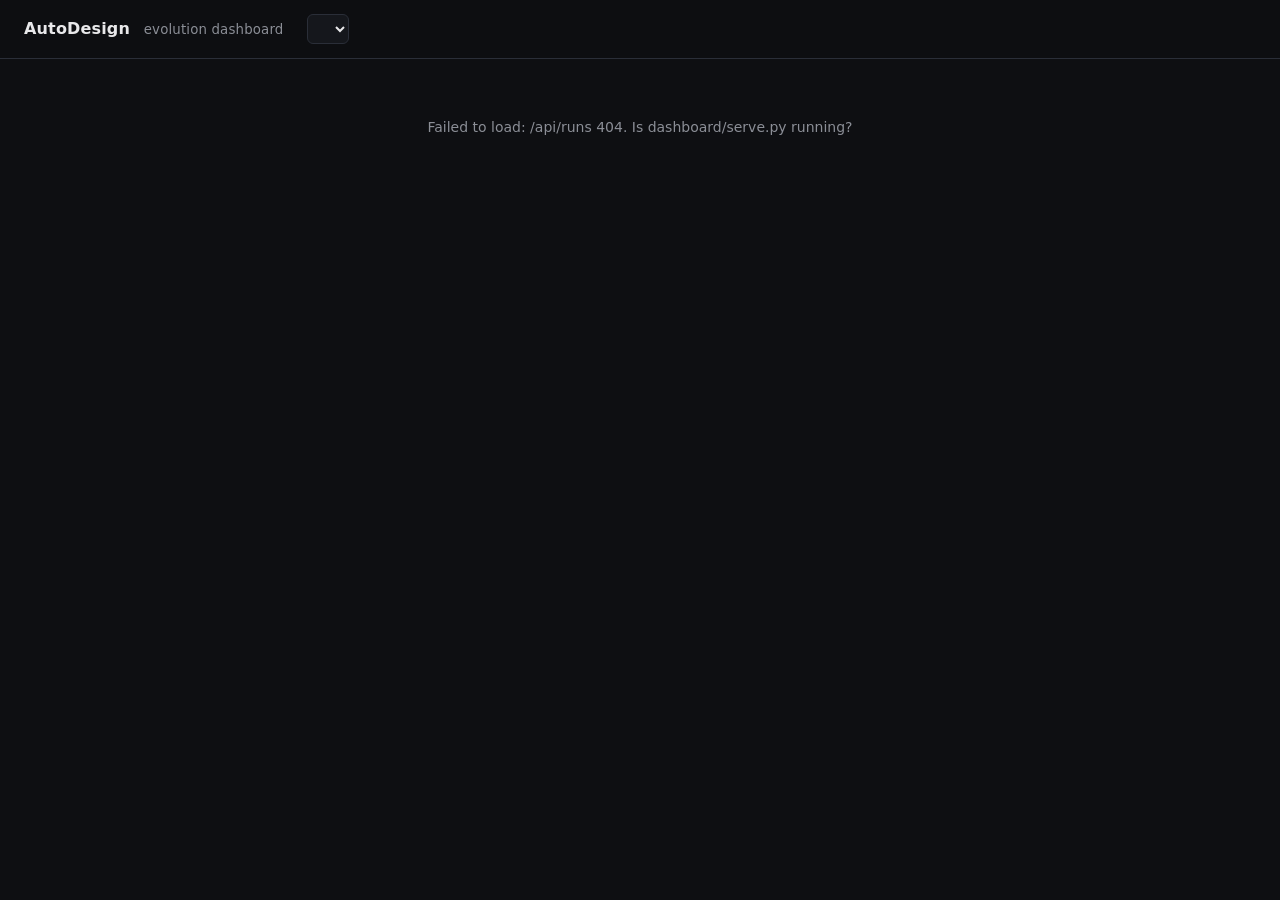
==== dashboard/dashboard.html @ ad43d7d6 "first verison working" ====
<!doctype html>
<html lang="en">
<head>
  <meta charset="utf-8" />
  <meta name="viewport" content="width=device-width,initial-scale=1" />
  <title>AutoDesign — evolution dashboard</title>
  <style>
    :root {
      color-scheme: dark;
      --bg: #0e0f12;
      --panel: #15171c;
      --panel-2: #1b1e25;
      --border: #2a2e38;
      --text: #e8e8ea;
      --muted: #8b8e96;
      --accent: #e8b75e;
      --good: #4ade80;
      --warn: #f59e0b;
      --bad:  #ef4444;
      --font-ui: ui-sans-serif, system-ui, -apple-system, "Inter", sans-serif;
      --font-mono: ui-monospace, "JetBrains Mono", Menlo, monospace;
    }
    * { box-sizing: border-box; }
    html, body {
      margin: 0; padding: 0;
      background: var(--bg); color: var(--text);
      font-family: var(--font-ui);
      font-size: 14px; line-height: 1.5;
    }
    a { color: var(--accent); text-decoration: none; }
    a:hover { text-decoration: underline; }

    /* layout */
    .topbar {
      position: sticky; top: 0; z-index: 10;
      background: rgba(14,15,18,0.92); backdrop-filter: blur(8px);
      border-bottom: 1px solid var(--border);
      padding: 14px 24px; display: flex; align-items: center; gap: 24px;
    }
    .topbar h1 { margin: 0; font-size: 16px; font-weight: 600; letter-spacing: 0.01em; }
    .topbar h1 small { color: var(--muted); font-weight: 400; margin-left: 8px; }
    .topbar select {
      background: var(--panel); color: var(--text);
      border: 1px solid var(--border); border-radius: 6px;
      padding: 6px 10px; font-family: var(--font-mono); font-size: 12px;
    }
    .topbar .spacer { flex: 1; }
    .topbar .meta { color: var(--muted); font-size: 12px; }

    main { padding: 20px 24px 64px; max-width: 1500px; margin-inline: auto; }

    section { margin-top: 22px; }
    .label {
      font-size: 11px; letter-spacing: 0.08em; text-transform: uppercase;
      color: var(--muted); font-weight: 600; margin-bottom: 10px;
    }

    /* brief */
    .brief {
      padding: 16px 20px; border: 1px solid var(--border);
      border-radius: 8px; background: var(--panel);
      font-style: italic; color: var(--text);
    }
    .brief::before { content: "▍ "; color: var(--accent); font-style: normal; }

    /* lineage chart */
    .lineage {
      background: var(--panel); border: 1px solid var(--border);
      border-radius: 8px; padding: 16px 20px;
    }
    .lineage svg { width: 100%; height: 180px; display: block; }
    .lineage-axis { stroke: var(--border); stroke-width: 1; }
    .lineage-line { stroke: var(--accent); stroke-width: 2.5; fill: none; }
    .lineage-area { fill: var(--accent); opacity: 0.12; }
    .lineage-dot { fill: var(--accent); stroke: var(--bg); stroke-width: 2; cursor: pointer; }
    .lineage-dot.winner { fill: var(--good); }
    .lineage-label { font-family: var(--font-mono); font-size: 11px; fill: var(--muted); }
    .lineage-value { font-family: var(--font-mono); font-size: 11px; fill: var(--text); font-weight: 600; }

    /* sub-score grid */
    .subscore-grid {
      display: grid; grid-template-columns: repeat(4, 1fr);
      gap: 12px; margin-top: 12px;
    }
    .subscore-card {
      padding: 12px 14px; background: var(--panel-2);
      border: 1px solid var(--border); border-radius: 6px;
    }
    .subscore-card .label { margin-bottom: 6px; }
    .subscore-card .vals {
      display: flex; align-items: baseline; gap: 8px;
      font-family: var(--font-mono);
    }
    .subscore-card .now { font-size: 18px; font-weight: 700; color: var(--text); }
    .subscore-card .delta { font-size: 12px; }
    .delta.pos { color: var(--good); }
    .delta.neg { color: var(--bad); }
    .delta.flat { color: var(--muted); }
    .subscore-card .spark { margin-top: 8px; height: 28px; }

    /* generation timeline */
    .gen-tabs {
      display: flex; gap: 6px; flex-wrap: wrap; margin-bottom: 14px;
    }
    .gen-tab {
      padding: 6px 14px; background: var(--panel); color: var(--muted);
      border: 1px solid var(--border); border-radius: 6px;
      font-family: var(--font-mono); font-size: 12px;
      cursor: pointer; user-select: none;
    }
    .gen-tab:hover { color: var(--text); border-color: var(--muted); }
    .gen-tab.active { color: var(--bg); background: var(--accent); border-color: var(--accent); font-weight: 600; }
    .gen-tab .score { color: inherit; opacity: 0.75; margin-left: 8px; }

    /* candidate grid */
    .cand-grid {
      display: grid; gap: 16px;
      grid-template-columns: repeat(auto-fill, minmax(320px, 1fr));
    }
    .cand {
      background: var(--panel); border: 1px solid var(--border);
      border-radius: 8px; overflow: hidden;
      transition: border-color 120ms ease, transform 120ms ease;
    }
    .cand:hover { border-color: var(--muted); }
    .cand.winner { border-color: var(--good); box-shadow: 0 0 0 1px rgba(74,222,128,0.25); }
    .cand .preview {
      position: relative; background: #000;
      aspect-ratio: 1280 / 800; overflow: hidden; cursor: pointer;
    }
    .cand .preview img {
      width: 100%; height: 100%; object-fit: cover; object-position: top;
      transition: opacity 200ms ease;
    }
    .cand .preview img.overlay {
      position: absolute; inset: 0; opacity: 0;
    }
    .cand.show-saliency .preview img.base { opacity: 0.25; }
    .cand.show-saliency .preview img.overlay { opacity: 1; }
    .cand .meta { padding: 12px 14px; }
    .cand .row {
      display: flex; justify-content: space-between; align-items: baseline;
      gap: 12px; margin-bottom: 8px;
    }
    .cand .name {
      font-family: var(--font-mono); font-size: 12px; color: var(--muted);
    }
    .cand .score-pill {
      font-family: var(--font-mono); font-weight: 700; font-size: 16px;
      padding: 2px 8px; border-radius: 4px; background: var(--panel-2);
    }
    .cand.winner .name::after { content: " · winner"; color: var(--good); }
    .cand .hypothesis {
      font-size: 12px; color: var(--muted); margin-bottom: 10px;
      line-height: 1.45; min-height: 2.7em;
    }
    .cand .bars { display: flex; flex-direction: column; gap: 4px; }
    .bar-row {
      display: grid; grid-template-columns: 96px 1fr 36px;
      align-items: center; gap: 8px;
      font-family: var(--font-mono); font-size: 11px; color: var(--muted);
    }
    .bar {
      height: 4px; background: var(--panel-2); border-radius: 2px; overflow: hidden;
    }
    .bar > div { height: 100%; background: var(--accent); border-radius: 2px; }
    .bar-val { text-align: right; color: var(--text); }

    .cand .controls {
      display: flex; gap: 6px; padding: 0 14px 12px;
      font-family: var(--font-mono); font-size: 11px;
    }
    .cand .controls button {
      flex: 1; padding: 6px 8px; background: var(--panel-2); color: var(--muted);
      border: 1px solid var(--border); border-radius: 4px; cursor: pointer;
      font-family: inherit; font-size: inherit;
    }
    .cand .controls button:hover { color: var(--text); }
    .cand .controls button.active { color: var(--accent); border-color: var(--accent); }

    /* lightbox */
    .lightbox {
      position: fixed; inset: 0; z-index: 50;
      background: rgba(0,0,0,0.85); display: none; padding: 24px;
    }
    .lightbox.open { display: grid; grid-template-rows: auto 1fr; gap: 12px; }
    .lightbox header {
      display: flex; justify-content: space-between; align-items: center;
      color: var(--text);
    }
    .lightbox header button {
      background: var(--panel); color: var(--text); border: 1px solid var(--border);
      padding: 6px 14px; border-radius: 6px; cursor: pointer;
    }
    .lightbox .stage { display: grid; grid-template-columns: 1fr 1fr; gap: 12px; min-height: 0; }
    .lightbox iframe, .lightbox img {
      width: 100%; height: 100%; border: 1px solid var(--border); border-radius: 6px;
      background: white;
    }
    .lightbox iframe { background: white; }

    /* critique panel */
    .critique {
      padding: 14px 18px; background: var(--panel); border: 1px solid var(--border);
      border-radius: 8px;
    }
    .critique p { margin: 0 0 8px; color: var(--text); }
    .critique ul { margin: 6px 0 0 16px; padding: 0; color: var(--muted); }

    .empty { color: var(--muted); padding: 24px; text-align: center; }
  </style>
</head>
<body>

<div class="topbar">
  <h1>AutoDesign <small>evolution dashboard</small></h1>
  <select id="run-picker" title="run id"></select>
  <div class="spacer"></div>
  <div class="meta" id="meta"></div>
</div>

<main id="main">
  <p class="empty">Loading…</p>
</main>

<div class="lightbox" id="lightbox">
  <header>
    <strong id="lightbox-title"></strong>
    <button id="lightbox-close">close (esc)</button>
  </header>
  <div class="stage">
    <iframe id="lightbox-iframe" sandbox="allow-same-origin"></iframe>
    <img id="lightbox-overlay" alt="saliency overlay" />
  </div>
</div>

<script>
const SUB_KEYS = ["hero_pull", "focal_dominance", "composition_spread", "scan_rhythm"];
const SUB_LABEL = {
  hero_pull: "hero pull",
  focal_dominance: "focal dom.",
  composition_spread: "spread",
  scan_rhythm: "scan rhythm",
};

let CURRENT_RUN = null;
let CURRENT_MANIFEST = null;
let ACTIVE_GEN = 0;

async function jget(url) {
  const r = await fetch(url);
  if (!r.ok) throw new Error(`${url} ${r.status}`);
  return r.json();
}

function el(tag, attrs, ...kids) {
  const e = document.createElement(tag);
  if (attrs) {
    for (const [k, v] of Object.entries(attrs)) {
      if (k === "class") e.className = v;
      else if (k === "on") for (const [ev, fn] of Object.entries(v)) e.addEventListener(ev, fn);
      else if (k === "html") e.innerHTML = v;
      else if (v !== null && v !== undefined) e.setAttribute(k, v);
    }
  }
  for (const k of kids) {
    if (k == null) continue;
    e.append(typeof k === "string" ? document.createTextNode(k) : k);
  }
  return e;
}

function fmt(x, d = 2) {
  if (x == null) return "—";
  if (typeof x !== "number") return String(x);
  return x.toFixed(d);
}

function winnerOfGen(gen) {
  return gen.candidates.find(c => c.id === gen.winner) || gen.candidates[0];
}

function lineageSeries(manifest) {
  // Per-generation winner subscores (for the headline chart and sparklines).
  const rows = manifest.generations.map(g => {
    const w = winnerOfGen(g);
    const sub = (w && w.subscores && w.subscores.saliency) || {};
    return {
      gen: g.id,
      combined: w ? w.combined : null,
      hero_pull: sub.hero_pull ?? null,
      focal_dominance: sub.focal_dominance ?? null,
      composition_spread: sub.composition_spread ?? null,
      scan_rhythm: sub.scan_rhythm ?? null,
    };
  });
  return rows;
}

function renderLineageChart(rows) {
  // Combined-score chart across generations. SVG, no deps.
  const w = 1000, h = 180, pad = { l: 40, r: 20, t: 16, b: 28 };
  const xs = rows.map((_, i) => pad.l + (i * (w - pad.l - pad.r)) / Math.max(rows.length - 1, 1));
  const maxY = 10;
  const ys = rows.map(r => pad.t + (h - pad.t - pad.b) * (1 - (r.combined ?? 0) / maxY));
  const pts = xs.map((x, i) => `${x},${ys[i]}`).join(" ");
  const area = `${pad.l},${h - pad.b} ${pts} ${xs[xs.length - 1]},${h - pad.b}`;

  const svgNS = "http://www.w3.org/2000/svg";
  const svg = document.createElementNS(svgNS, "svg");
  svg.setAttribute("viewBox", `0 0 ${w} ${h}`);
  svg.setAttribute("preserveAspectRatio", "none");

  // y grid
  for (let v = 0; v <= 10; v += 2) {
    const y = pad.t + (h - pad.t - pad.b) * (1 - v / maxY);
    const line = document.createElementNS(svgNS, "line");
    line.setAttribute("x1", pad.l); line.setAttribute("x2", w - pad.r);
    line.setAttribute("y1", y); line.setAttribute("y2", y);
    line.setAttribute("class", "lineage-axis");
    line.setAttribute("stroke-dasharray", v === 0 ? "" : "2 4");
    svg.appendChild(line);
    const t = document.createElementNS(svgNS, "text");
    t.setAttribute("x", pad.l - 6); t.setAttribute("y", y + 4);
    t.setAttribute("text-anchor", "end"); t.setAttribute("class", "lineage-label");
    t.textContent = String(v);
    svg.appendChild(t);
  }

  // area + line
  const ar = document.createElementNS(svgNS, "polygon");
  ar.setAttribute("points", area); ar.setAttribute("class", "lineage-area");
  svg.appendChild(ar);
  const ln = document.createElementNS(svgNS, "polyline");
  ln.setAttribute("points", pts); ln.setAttribute("class", "lineage-line");
  svg.appendChild(ln);

  // dots + labels
  rows.forEach((r, i) => {
    const dot = document.createElementNS(svgNS, "circle");
    dot.setAttribute("cx", xs[i]); dot.setAttribute("cy", ys[i]);
    dot.setAttribute("r", 6);
    dot.setAttribute("class", `lineage-dot ${i === bestGenIdx(rows) ? "winner" : ""}`);
    dot.addEventListener("click", () => activateGen(i));
    svg.appendChild(dot);

    const t = document.createElementNS(svgNS, "text");
    t.setAttribute("x", xs[i]); t.setAttribute("y", h - 10);
    t.setAttribute("text-anchor", "middle"); t.setAttribute("class", "lineage-label");
    t.textContent = r.gen;
    svg.appendChild(t);

    const v = document.createElementNS(svgNS, "text");
    v.setAttribute("x", xs[i]); v.setAttribute("y", ys[i] - 12);
    v.setAttribute("text-anchor", "middle"); v.setAttribute("class", "lineage-value");
    v.textContent = r.combined != null ? r.combined.toFixed(2) : "—";
    svg.appendChild(v);
  });
  return svg;
}

function bestGenIdx(rows) {
  let bi = 0, bv = -Infinity;
  rows.forEach((r, i) => { if ((r.combined ?? -Infinity) > bv) { bv = r.combined ?? -Infinity; bi = i; } });
  return bi;
}

function spark(values, w = 100, h = 28) {
  const svgNS = "http://www.w3.org/2000/svg";
  const svg = document.createElementNS(svgNS, "svg");
  svg.setAttribute("viewBox", `0 0 ${w} ${h}`);
  svg.setAttribute("preserveAspectRatio", "none");
  svg.style.width = "100%"; svg.style.height = `${h}px`;
  const clean = values.map(v => (v == null ? null : Math.max(0, Math.min(1, v))));
  const xs = clean.map((_, i) => (i * w) / Math.max(clean.length - 1, 1));
  const ys = clean.map(v => h - 4 - (v == null ? 0 : v * (h - 8)));
  const pts = xs.map((x, i) => `${x},${ys[i]}`).join(" ");
  const ar = document.createElementNS(svgNS, "polygon");
  ar.setAttribute("points", `0,${h} ${pts} ${w},${h}`);
  ar.setAttribute("fill", "var(--accent)"); ar.setAttribute("opacity", "0.18");
  svg.appendChild(ar);
  const ln = document.createElementNS(svgNS, "polyline");
  ln.setAttribute("points", pts); ln.setAttribute("fill", "none");
  ln.setAttribute("stroke", "var(--accent)"); ln.setAttribute("stroke-width", "1.5");
  svg.appendChild(ln);
  clean.forEach((v, i) => {
    const c = document.createElementNS(svgNS, "circle");
    c.setAttribute("cx", xs[i]); c.setAttribute("cy", ys[i]);
    c.setAttribute("r", 2); c.setAttribute("fill", "var(--accent)");
    svg.appendChild(c);
  });
  return svg;
}

function renderSubscoreGrid(rows) {
  const grid = el("div", { class: "subscore-grid" });
  for (const key of SUB_KEYS) {
    const series = rows.map(r => r[key]);
    const cur = series[series.length - 1];
    const prev = series.length > 1 ? series[series.length - 2] : null;
    const delta = (cur != null && prev != null) ? (cur - prev) : null;
    const dcls = delta == null ? "flat" : (Math.abs(delta) < 0.005 ? "flat" : (delta > 0 ? "pos" : "neg"));
    const dtext = delta == null ? "" :
      (Math.abs(delta) < 0.005 ? "±0.00" :
        (delta > 0 ? `+${delta.toFixed(3)}` : delta.toFixed(3)));
    const card = el("div", { class: "subscore-card" },
      el("div", { class: "label" }, SUB_LABEL[key]),
      el("div", { class: "vals" },
        el("span", { class: "now" }, cur != null ? cur.toFixed(2) : "—"),
        el("span", { class: `delta ${dcls}` }, dtext),
      ),
    );
    const sparkBox = el("div", { class: "spark" });
    sparkBox.appendChild(spark(series));
    card.appendChild(sparkBox);
    grid.appendChild(card);
  }
  return grid;
}

function renderGenTabs(manifest) {
  const tabs = el("div", { class: "gen-tabs" });
  manifest.generations.forEach((g, i) => {
    const w = winnerOfGen(g);
    const score = w && w.combined != null ? w.combined.toFixed(2) : "—";
    const tab = el("div",
      {
        class: `gen-tab ${i === ACTIVE_GEN ? "active" : ""}`,
        on: { click: () => activateGen(i) },
      },
      g.id, el("span", { class: "score" }, score),
    );
    tabs.appendChild(tab);
  });
  return tabs;
}

function renderCandidate(cand, winnerName) {
  const isWinner = cand.id === winnerName;
  const sub = (cand.subscores && cand.subscores.saliency) || {};

  // bars (per-criterion, 0-10)
  const bars = el("div", { class: "bars" });
  for (const [k, v] of Object.entries(cand.per_criterion || {})) {
    const pct = v == null ? 0 : Math.max(0, Math.min(1, v / 10)) * 100;
    bars.appendChild(el("div", { class: "bar-row" },
      el("span", null, k),
      el("div", { class: "bar" }, el("div", { style: `width:${pct.toFixed(1)}%` })),
      el("span", { class: "bar-val" }, v == null ? "—" : v.toFixed(2)),
    ));
  }
  // subscores too (0-1)
  for (const k of SUB_KEYS) {
    const v = sub[k];
    if (v == null) continue;
    const pct = Math.max(0, Math.min(1, v)) * 100;
    bars.appendChild(el("div", { class: "bar-row" },
      el("span", null, SUB_LABEL[k]),
      el("div", { class: "bar" }, el("div", { style: `width:${pct.toFixed(1)}%` })),
      el("span", { class: "bar-val" }, v.toFixed(2)),
    ));
  }

  const card = el("div", { class: `cand ${isWinner ? "winner" : ""}` });

  // preview with both images stacked
  const preview = el("div", { class: "preview", on: { click: () => openLightbox(cand) } });
  if (cand.frames && cand.frames.length) {
    preview.appendChild(el("img", { class: "base", src: cand.frames[0], alt: cand.id }));
  } else {
    preview.appendChild(el("div", { class: "empty", style: "padding:60px 0;color:var(--muted)" }, "no frame"));
  }
  if (cand.saliency) {
    preview.appendChild(el("img", { class: "overlay", src: cand.saliency, alt: "saliency" }));
  }
  card.appendChild(preview);

  // meta block
  const combined = cand.combined != null ? cand.combined.toFixed(2) : "—";
  const meta = el("div", { class: "meta" },
    el("div", { class: "row" },
      el("span", { class: "name" }, cand.id),
      el("span", { class: "score-pill" }, combined),
    ),
    el("div", { class: "hypothesis" }, cand.hypothesis ? "hypothesis: " + cand.hypothesis : ""),
    bars,
  );
  card.appendChild(meta);

  // controls: toggle saliency, open in lightbox
  const toggleSaliency = el("button", { type: "button" }, "saliency overlay");
  if (!cand.saliency) toggleSaliency.disabled = true;
  toggleSaliency.addEventListener("click", e => {
    e.stopPropagation();
    card.classList.toggle("show-saliency");
    toggleSaliency.classList.toggle("active");
  });
  const openBtn = el("button", { type: "button", on: { click: e => { e.stopPropagation(); openLightbox(cand); } } }, "open ↗");
  card.appendChild(el("div", { class: "controls" }, toggleSaliency, openBtn));

  return card;
}

function activateGen(i) {
  ACTIVE_GEN = i;
  renderActiveGen();
}

function renderCritiqueFor(gen) {
  // We surface the lineage's `answered_critique` and `changed` field for this gen.
  const lin = (CURRENT_MANIFEST.lineage || []).find(r => `gen-${String(r.generation).padStart(3, "0")}` === gen.id);
  if (!lin) return null;
  const parts = [];
  if (lin.answered_critique) parts.push(el("p", null, "critique: " + lin.answered_critique));
  if (lin.changed) parts.push(el("p", null, "changed: " + lin.changed));
  if (parts.length === 0) return null;
  return el("section", null,
    el("div", { class: "label" }, "what this generation answered"),
    el("div", { class: "critique" }, ...parts),
  );
}

function renderActiveGen() {
  const gen = CURRENT_MANIFEST.generations[ACTIVE_GEN];
  const wrap = document.getElementById("active-gen");
  wrap.innerHTML = "";
  wrap.appendChild(el("div", { class: "label" }, `${gen.id} · ${gen.candidates.length} candidate${gen.candidates.length === 1 ? "" : "s"}${gen.winner ? " · winner " + gen.winner : ""}`));
  const grid = el("div", { class: "cand-grid" });
  for (const c of gen.candidates) grid.appendChild(renderCandidate(c, gen.winner));
  wrap.appendChild(grid);
  const critique = renderCritiqueFor(gen);
  if (critique) wrap.appendChild(critique);

  // re-render tabs to update active state
  const tabHost = document.getElementById("gen-tabs-host");
  tabHost.innerHTML = "";
  tabHost.appendChild(renderGenTabs(CURRENT_MANIFEST));
}

function renderRun(manifest) {
  CURRENT_MANIFEST = manifest;
  ACTIVE_GEN = bestGenIdx(lineageSeries(manifest));

  const main = document.getElementById("main");
  main.innerHTML = "";

  if (manifest.brief) {
    main.appendChild(el("section", null,
      el("div", { class: "label" }, "brief"),
      el("div", { class: "brief" }, manifest.brief),
    ));
  }

  const rows = lineageSeries(manifest);
  const lineageSec = el("section", null,
    el("div", { class: "label" }, "evolution · combined saliency score (0-10)"),
    el("div", { class: "lineage" }),
  );
  lineageSec.querySelector(".lineage").appendChild(renderLineageChart(rows));
  main.appendChild(lineageSec);

  main.appendChild(el("section", null,
    el("div", { class: "label" }, "sub-score evolution"),
    renderSubscoreGrid(rows),
  ));

  main.appendChild(el("section", { id: "gen-tabs-host" }));
  main.appendChild(el("section", { id: "active-gen" }));

  if (manifest.final) {
    main.appendChild(el("section", null,
      el("div", { class: "label" }, "final"),
      el("div", { class: "brief" },
        el("a", { href: manifest.final, target: "_blank" }, "open final.html ↗"),
      ),
    ));
  }

  // meta
  const best = rows[bestGenIdx(rows)];
  document.getElementById("meta").textContent =
    `${manifest.generations.length} gens · best ${best.gen} ${(best.combined ?? 0).toFixed(2)}`;

  renderActiveGen();
}

function openLightbox(cand) {
  const box = document.getElementById("lightbox");
  document.getElementById("lightbox-title").textContent = `${cand.id} · combined ${fmt(cand.combined)}`;
  const iframe = document.getElementById("lightbox-iframe");
  const overlay = document.getElementById("lightbox-overlay");
  iframe.src = cand.html || "about:blank";
  overlay.src = cand.saliency || cand.frames?.[0] || "";
  box.classList.add("open");
}
function closeLightbox() {
  document.getElementById("lightbox").classList.remove("open");
  document.getElementById("lightbox-iframe").src = "about:blank";
}
document.getElementById("lightbox-close").addEventListener("click", closeLightbox);
document.addEventListener("keydown", e => { if (e.key === "Escape") closeLightbox(); });

async function boot() {
  const { runs = [] } = await jget("/api/runs");
  const picker = document.getElementById("run-picker");
  if (runs.length === 0) {
    document.getElementById("main").innerHTML =
      `<p class="empty">No runs yet. Trigger <code>/autodesign &lt;brief&gt;</code> from chat.</p>`;
    return;
  }
  picker.innerHTML = "";
  for (const r of runs) picker.appendChild(el("option", { value: r }, r));
  picker.value = runs[0];
  picker.addEventListener("change", () => loadRun(picker.value));
  await loadRun(picker.value);
}

async function loadRun(rid) {
  CURRENT_RUN = rid;
  const manifest = await jget(`/api/run/${rid}`);
  renderRun(manifest);
}

boot().catch(err => {
  document.getElementById("main").innerHTML =
    `<p class="empty">Failed to load: ${err.message}. Is dashboard/serve.py running?</p>`;
});
</script>
</body>
</html>
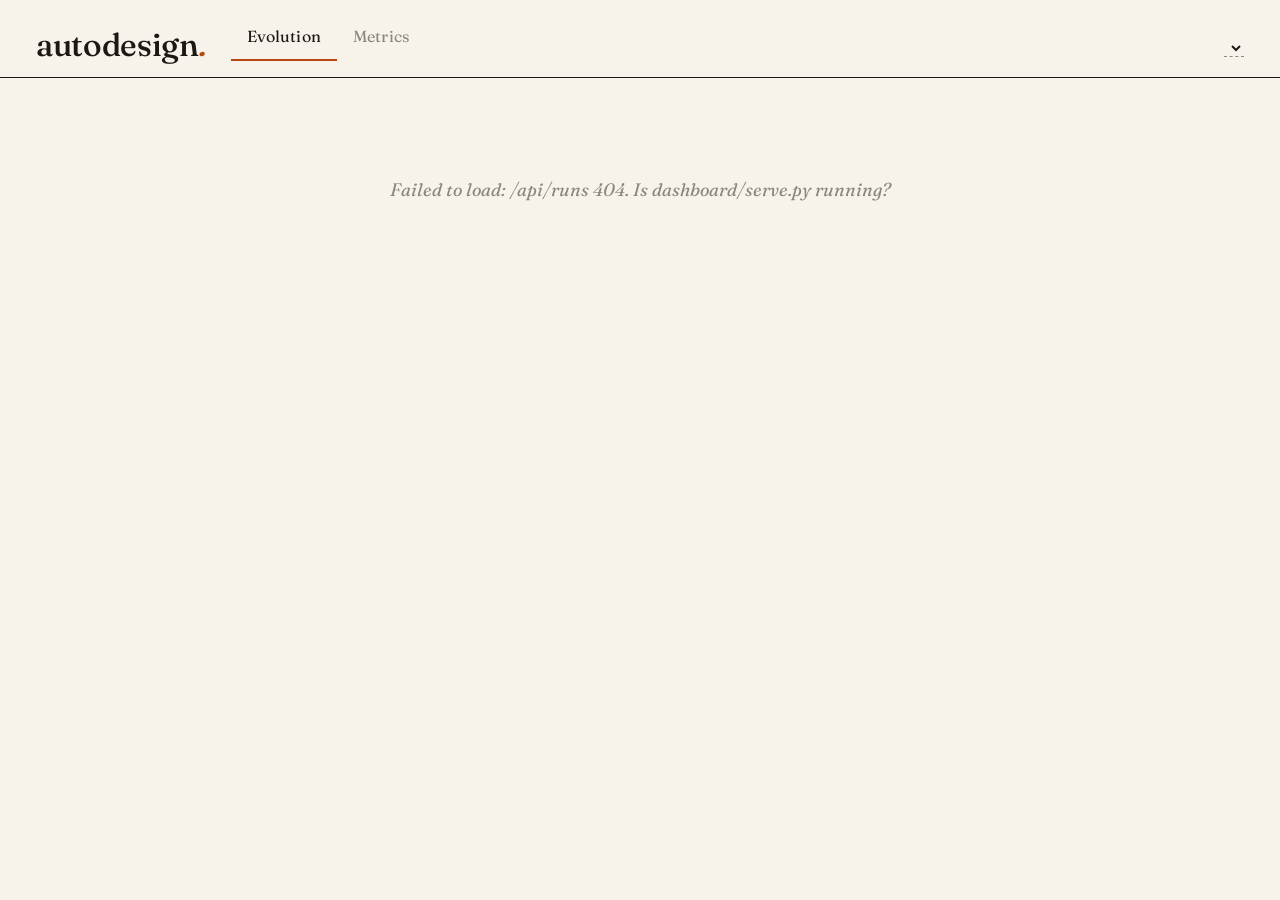
==== commit f1442e4a: "improvementssss" ====
--- a/dashboard/dashboard.html
+++ b/dashboard/dashboard.html
@@ -3,256 +3,540 @@
 <head>
   <meta charset="utf-8" />
   <meta name="viewport" content="width=device-width,initial-scale=1" />
-  <title>AutoDesign — evolution dashboard</title>
+  <title>AutoDesign</title>
+  <link rel="preconnect" href="https://fonts.googleapis.com" />
+  <link rel="preconnect" href="https://fonts.gstatic.com" crossorigin />
+  <link href="https://fonts.googleapis.com/css2?family=Fraunces:opsz,wght@9..144,400;9..144,500;9..144,600&family=Inter:wght@400;500;600&family=JetBrains+Mono:wght@400;500&display=swap" rel="stylesheet" />
   <style>
     :root {
-      color-scheme: dark;
-      --bg: #0e0f12;
-      --panel: #15171c;
-      --panel-2: #1b1e25;
-      --border: #2a2e38;
-      --text: #e8e8ea;
-      --muted: #8b8e96;
-      --accent: #e8b75e;
-      --good: #4ade80;
-      --warn: #f59e0b;
-      --bad:  #ef4444;
-      --font-ui: ui-sans-serif, system-ui, -apple-system, "Inter", sans-serif;
-      --font-mono: ui-monospace, "JetBrains Mono", Menlo, monospace;
+      color-scheme: light;
+      --paper:   #f7f2ea;
+      --paper-2: #efe7d8;
+      --rule:    #1c1814;
+      --ink:     #1c1814;
+      --ink-2:   #5b554d;
+      --ink-3:   #8c867c;
+      --accent:  #b8480f;   /* terracotta */
+      --accent-soft: #e9c8a8;
+      --good:    #2f7a3a;
+      --bad:     #b53b3b;
+      --serif:   "Fraunces", ui-serif, Georgia, serif;
+      --sans:    "Inter", ui-sans-serif, system-ui, sans-serif;
+      --mono:    "JetBrains Mono", ui-monospace, Menlo, monospace;
     }
     * { box-sizing: border-box; }
     html, body {
       margin: 0; padding: 0;
-      background: var(--bg); color: var(--text);
-      font-family: var(--font-ui);
-      font-size: 14px; line-height: 1.5;
-    }
-    a { color: var(--accent); text-decoration: none; }
-    a:hover { text-decoration: underline; }
-
-    /* layout */
-    .topbar {
-      position: sticky; top: 0; z-index: 10;
-      background: rgba(14,15,18,0.92); backdrop-filter: blur(8px);
-      border-bottom: 1px solid var(--border);
-      padding: 14px 24px; display: flex; align-items: center; gap: 24px;
-    }
-    .topbar h1 { margin: 0; font-size: 16px; font-weight: 600; letter-spacing: 0.01em; }
-    .topbar h1 small { color: var(--muted); font-weight: 400; margin-left: 8px; }
-    .topbar select {
-      background: var(--panel); color: var(--text);
-      border: 1px solid var(--border); border-radius: 6px;
-      padding: 6px 10px; font-family: var(--font-mono); font-size: 12px;
-    }
-    .topbar .spacer { flex: 1; }
-    .topbar .meta { color: var(--muted); font-size: 12px; }
-
-    main { padding: 20px 24px 64px; max-width: 1500px; margin-inline: auto; }
-
-    section { margin-top: 22px; }
-    .label {
-      font-size: 11px; letter-spacing: 0.08em; text-transform: uppercase;
-      color: var(--muted); font-weight: 600; margin-bottom: 10px;
-    }
-
-    /* brief */
-    .brief {
-      padding: 16px 20px; border: 1px solid var(--border);
-      border-radius: 8px; background: var(--panel);
-      font-style: italic; color: var(--text);
-    }
-    .brief::before { content: "▍ "; color: var(--accent); font-style: normal; }
-
-    /* lineage chart */
-    .lineage {
-      background: var(--panel); border: 1px solid var(--border);
-      border-radius: 8px; padding: 16px 20px;
-    }
-    .lineage svg { width: 100%; height: 180px; display: block; }
-    .lineage-axis { stroke: var(--border); stroke-width: 1; }
-    .lineage-line { stroke: var(--accent); stroke-width: 2.5; fill: none; }
-    .lineage-area { fill: var(--accent); opacity: 0.12; }
-    .lineage-dot { fill: var(--accent); stroke: var(--bg); stroke-width: 2; cursor: pointer; }
-    .lineage-dot.winner { fill: var(--good); }
-    .lineage-label { font-family: var(--font-mono); font-size: 11px; fill: var(--muted); }
-    .lineage-value { font-family: var(--font-mono); font-size: 11px; fill: var(--text); font-weight: 600; }
-
-    /* sub-score grid */
-    .subscore-grid {
-      display: grid; grid-template-columns: repeat(4, 1fr);
-      gap: 12px; margin-top: 12px;
-    }
-    .subscore-card {
-      padding: 12px 14px; background: var(--panel-2);
-      border: 1px solid var(--border); border-radius: 6px;
-    }
-    .subscore-card .label { margin-bottom: 6px; }
-    .subscore-card .vals {
-      display: flex; align-items: baseline; gap: 8px;
-      font-family: var(--font-mono);
-    }
-    .subscore-card .now { font-size: 18px; font-weight: 700; color: var(--text); }
-    .subscore-card .delta { font-size: 12px; }
+      background: var(--paper); color: var(--ink);
+      font-family: var(--sans); font-size: 15px; line-height: 1.55;
+    }
+    a { color: var(--accent); text-decoration: none; border-bottom: 1px solid currentColor; }
+    a:hover { color: var(--ink); }
+    button { font: inherit; }
+
+    /* ---- top bar (editorial masthead) ----------------------------------- */
+    header.masthead {
+      border-bottom: 1px solid var(--rule);
+      padding: 18px 36px 16px;
+      display: grid; grid-template-columns: auto 1fr auto; align-items: end; gap: 24px;
+      background: var(--paper);
+    }
+    .wordmark {
+      font-family: var(--serif); font-weight: 500;
+      font-size: 32px; letter-spacing: -0.01em; line-height: 1;
+    }
+    .wordmark em { font-style: italic; color: var(--accent); font-weight: 500; }
+    .nav { display: flex; gap: 0; align-self: end; }
+    .nav button {
+      background: transparent; border: 0; padding: 6px 16px 10px;
+      font-family: var(--serif); font-size: 16px; color: var(--ink-3);
+      cursor: pointer; border-bottom: 2px solid transparent;
+      letter-spacing: 0.01em;
+    }
+    .nav button:hover { color: var(--ink); }
+    .nav button.active {
+      color: var(--ink); border-bottom-color: var(--accent);
+    }
+    .meta { font-family: var(--mono); font-size: 11px; color: var(--ink-3); text-align: right; }
+    .meta select {
+      background: transparent; color: var(--ink); border: 0;
+      font: inherit; padding: 0; cursor: pointer;
+      border-bottom: 1px dashed var(--ink-3);
+    }
+    .meta .stat { display: block; margin-top: 4px; }
+
+    main { padding: 0; }
+
+    /* ---- generic layout ------------------------------------------------- */
+    .spread { padding: 36px 48px; max-width: 1400px; margin-inline: auto; }
+    .spread.narrow { max-width: 900px; }
+
+    .eyebrow {
+      font-family: var(--mono); font-size: 11px; text-transform: uppercase;
+      letter-spacing: 0.12em; color: var(--ink-3); margin-bottom: 12px;
+    }
+    .display {
+      font-family: var(--serif); font-weight: 500;
+      font-size: clamp(40px, 4.5vw, 64px); line-height: 1.02;
+      letter-spacing: -0.015em; margin: 0;
+    }
+    .body-lead {
+      font-family: var(--serif); font-style: italic; font-weight: 400;
+      font-size: 20px; line-height: 1.4; color: var(--ink-2); margin: 12px 0 0;
+      max-width: 56ch;
+    }
+    .empty {
+      padding: 80px 24px; color: var(--ink-3); text-align: center;
+      font-family: var(--serif); font-size: 18px; font-style: italic;
+    }
+
+    /* ============================================================ */
+    /* PAGE 1 — EVOLUTION                                            */
+    /* ============================================================ */
+    .evo-hero {
+      display: grid; grid-template-columns: 1fr 1.7fr; gap: 56px;
+      padding: 56px 48px 24px; max-width: 1500px; margin-inline: auto;
+    }
+    .evo-info { padding-top: 28px; }
+    .evo-info .gen-label {
+      font-family: var(--mono); font-size: 12px; letter-spacing: 0.08em;
+      text-transform: uppercase; color: var(--ink-3);
+    }
+    .evo-info .gen-score {
+      font-family: var(--serif); font-weight: 500;
+      font-size: 96px; line-height: 0.95; letter-spacing: -0.03em;
+      margin: 8px 0 4px; color: var(--ink);
+    }
+    .evo-info .gen-score sup {
+      font-size: 32px; vertical-align: top; color: var(--ink-3);
+      margin-left: 6px; font-weight: 400;
+    }
+    .evo-info .delta {
+      font-family: var(--mono); font-size: 14px; color: var(--ink-3);
+    }
     .delta.pos { color: var(--good); }
     .delta.neg { color: var(--bad); }
-    .delta.flat { color: var(--muted); }
-    .subscore-card .spark { margin-top: 8px; height: 28px; }
-
-    /* generation timeline */
-    .gen-tabs {
-      display: flex; gap: 6px; flex-wrap: wrap; margin-bottom: 14px;
-    }
-    .gen-tab {
-      padding: 6px 14px; background: var(--panel); color: var(--muted);
-      border: 1px solid var(--border); border-radius: 6px;
-      font-family: var(--font-mono); font-size: 12px;
+    .delta.flat { color: var(--ink-3); }
+    .evo-info .gen-headline {
+      font-family: var(--serif); font-style: italic; font-weight: 400;
+      font-size: 22px; line-height: 1.35; color: var(--ink-2);
+      margin: 28px 0 0; max-width: 36ch;
+    }
+    .evo-info .gen-changed {
+      font-family: var(--sans); font-size: 13px; color: var(--ink-3);
+      margin-top: 16px; max-width: 42ch; line-height: 1.55;
+    }
+    .evo-info .gen-changed strong { color: var(--ink-2); font-weight: 600; }
+
+    /* stage (image area) */
+    .stage-shell {
+      display: flex; flex-direction: column; gap: 12px;
+    }
+    .stage {
+      position: relative; aspect-ratio: 1280 / 800;
+      background: #fff; border: 1px solid var(--rule);
+      overflow: hidden;
+      box-shadow: 0 18px 40px -22px rgba(28,24,20,0.35);
+    }
+    .stage .layer {
+      position: absolute; inset: 0; width: 100%; height: 100%;
+      object-fit: cover; object-position: top;
+      opacity: 0; transition: opacity 380ms ease;
+      pointer-events: none;
+    }
+    .stage .layer.active { opacity: 1; }
+    .stage .saliency-layer { mix-blend-mode: normal; }
+    /* Live iframe stage layer — fixed at the page's design viewport (1280x800)
+       and CSS-scaled to fit the stage box. Lets us render the candidate's
+       actual HTML so its entrance animations run on every flip, instead of
+       trying to autoplay a recorded webm (which browsers gate behind user
+       gestures). */
+    .stage .frame-layer {
+      position: absolute; top: 0; left: 0;
+      width: 1280px; height: 800px;
+      border: 0; background: transparent;
+      transform-origin: top left;
+      pointer-events: none;
+    }
+    .stage .empty-layer {
+      position: absolute; inset: 0; display: grid; place-items: center;
+      color: var(--ink-3); font-family: var(--serif); font-style: italic;
+    }
+
+    /* nav arrows on the stage (visible only when there are siblings) */
+    .stage .nav-arrow {
+      position: absolute; top: 50%; transform: translateY(-50%);
+      width: 44px; height: 44px;
+      background: rgba(255,255,255,0.92); color: var(--ink);
+      border: 1px solid var(--rule);
+      font-family: var(--serif); font-size: 24px; line-height: 1;
+      cursor: pointer; display: grid; place-items: center;
+      opacity: 0; transition: opacity 160ms ease;
+    }
+    .stage:hover .nav-arrow { opacity: 1; }
+    .stage .nav-arrow:hover { background: var(--accent); color: #fff; border-color: var(--accent); }
+    .stage .nav-arrow.prev { left: 12px; }
+    .stage .nav-arrow.next { right: 12px; }
+    .stage .nav-arrow[disabled] { opacity: 0 !important; pointer-events: none; }
+
+    /* corner badge showing which candidate is on stage */
+    .stage .stage-badge {
+      position: absolute; top: 12px; left: 12px;
+      background: rgba(255,255,255,0.92); border: 1px solid var(--rule);
+      padding: 6px 10px; font-family: var(--mono); font-size: 11px;
+      letter-spacing: 0.06em; color: var(--ink);
+    }
+    .stage .stage-badge .star { color: var(--accent); font-weight: 600; }
+    .stage .open-live {
+      position: absolute; bottom: 12px; right: 12px;
+      background: var(--accent); color: #fff; border: 1px solid var(--accent);
+      padding: 6px 10px; font-family: var(--mono); font-size: 11px;
+      letter-spacing: 0.04em; cursor: pointer;
+    }
+
+    /* below-stage controls bar: dots + saliency toggle + auto-play */
+    .stage-bar {
+      display: flex; align-items: center; gap: 20px;
+      padding: 4px 0 0; flex-wrap: wrap;
+    }
+    .sib-dots { display: flex; align-items: center; gap: 8px; }
+    .sib-dots .dot {
+      width: 10px; height: 10px; border-radius: 50%;
+      background: var(--paper);
+      border: 1.5px solid var(--rule);
+      cursor: pointer; transition: all 140ms ease;
+    }
+    .sib-dots .dot:hover { border-color: var(--accent); }
+    .sib-dots .dot.active { background: var(--accent); border-color: var(--accent); }
+    .sib-dots .dot.winner { box-shadow: 0 0 0 3px var(--accent-soft); }
+    .sib-dots .count {
+      font-family: var(--mono); font-size: 11px; color: var(--ink-3);
+      letter-spacing: 0.06em; margin-left: 4px;
+    }
+    .play-btn {
+      background: transparent; border: 1px solid var(--rule);
+      color: var(--ink); padding: 6px 12px; cursor: pointer;
+      font-family: var(--mono); font-size: 11px; letter-spacing: 0.08em;
+      text-transform: uppercase;
+    }
+    .play-btn:hover { background: var(--ink); color: var(--paper); }
+    .play-btn.playing { background: var(--accent); color: #fff; border-color: var(--accent); }
+
+    .stage-bar .spacer { flex: 1; }
+
+    /* yes/no toggle (saliency overlay) */
+    .toggle {
+      display: inline-flex; align-items: center; gap: 12px;
       cursor: pointer; user-select: none;
-    }
-    .gen-tab:hover { color: var(--text); border-color: var(--muted); }
-    .gen-tab.active { color: var(--bg); background: var(--accent); border-color: var(--accent); font-weight: 600; }
-    .gen-tab .score { color: inherit; opacity: 0.75; margin-left: 8px; }
-
-    /* candidate grid */
-    .cand-grid {
+      font-family: var(--mono); font-size: 11px; letter-spacing: 0.08em;
+      text-transform: uppercase; color: var(--ink-3);
+    }
+    .toggle .label-no, .toggle .label-yes {
+      transition: color 140ms ease;
+    }
+    .toggle .switch {
+      width: 40px; height: 22px; border-radius: 999px;
+      background: var(--rule); position: relative;
+      transition: background 180ms ease;
+    }
+    .toggle .switch::after {
+      content: ""; position: absolute; top: 2px; left: 2px;
+      width: 18px; height: 18px; border-radius: 50%; background: var(--paper);
+      transition: transform 180ms cubic-bezier(.4,1.4,.5,1);
+    }
+    .toggle.on .switch { background: var(--accent); }
+    .toggle.on .switch::after { transform: translateX(18px); }
+    .toggle .label-no { color: var(--ink); }
+    .toggle.on .label-no { color: var(--ink-3); }
+    .toggle.on .label-yes { color: var(--ink); }
+    .toggle:hover .switch { box-shadow: 0 0 0 4px var(--accent-soft); }
+
+    /* slider */
+    .scrubber-wrap {
+      max-width: 1500px; margin: 16px auto 0; padding: 0 48px 32px;
+    }
+    .scrubber {
+      position: relative; height: 96px;
+      border-top: 1px solid var(--rule);
+    }
+    .scrubber .track {
+      position: absolute; left: 0; right: 0; top: 28px;
+      height: 1px; background: var(--rule); opacity: 0.18;
+    }
+    .scrubber .progress {
+      position: absolute; left: 0; top: 28px;
+      height: 1px; background: var(--accent); opacity: 0.7;
+      transition: width 250ms ease;
+    }
+    .scrubber .tick {
+      position: absolute; top: 16px; transform: translateX(-50%);
+      cursor: pointer; user-select: none; width: 80px; text-align: center;
+    }
+    .scrubber .tick .dot {
+      width: 12px; height: 12px; margin: 0 auto;
+      border-radius: 50%; background: var(--paper);
+      border: 1.5px solid var(--rule);
+      transition: background 160ms, border-color 160ms, transform 160ms;
+    }
+    .scrubber .tick.active .dot {
+      background: var(--accent); border-color: var(--accent);
+      transform: scale(1.25);
+    }
+    .scrubber .tick.best .dot {
+      border-color: var(--accent);
+    }
+    .scrubber .tick .lbl {
+      margin-top: 8px; font-family: var(--mono); font-size: 11px;
+      color: var(--ink-3); letter-spacing: 0.05em;
+    }
+    .scrubber .tick.active .lbl { color: var(--ink); }
+    .scrubber .tick .val {
+      margin-top: 2px; font-family: var(--serif); font-size: 14px;
+      color: var(--ink-2);
+    }
+    .scrubber .tick.active .val { color: var(--ink); font-weight: 500; }
+    .scrubber .helper {
+      position: absolute; bottom: 0; left: 0; right: 0;
+      font-family: var(--mono); font-size: 10px; letter-spacing: 0.08em;
+      text-transform: uppercase; color: var(--ink-3);
+      display: flex; justify-content: space-between;
+    }
+
+    /* criterion strip */
+    .criteria {
+      max-width: 1500px; margin: 0 auto; padding: 8px 48px 24px;
+      display: grid; gap: 18px;
+      grid-template-columns: repeat(auto-fit, minmax(180px, 1fr));
+    }
+    .crit {
+      padding: 12px 0; border-top: 1px solid var(--rule);
+    }
+    .crit .k {
+      font-family: var(--mono); font-size: 10px; letter-spacing: 0.1em;
+      text-transform: uppercase; color: var(--ink-3);
+    }
+    .crit .v {
+      font-family: var(--serif); font-size: 28px; font-weight: 500;
+      line-height: 1; margin-top: 6px; color: var(--ink);
+    }
+    .crit .src {
+      font-family: var(--mono); font-size: 10px; color: var(--ink-3);
+      margin-top: 4px;
+    }
+    .crit .d {
+      font-family: var(--mono); font-size: 12px; margin-top: 4px;
+    }
+    .crit .why {
+      margin-top: 8px;
+      font-family: var(--serif); font-style: italic; font-size: 12.5px;
+      line-height: 1.4; color: var(--ink-2);
+    }
+
+    /* siblings drawer (gen-0 fan-out) */
+    .siblings {
+      max-width: 1500px; margin: 0 auto; padding: 24px 48px 48px;
+      border-top: 1px solid var(--rule);
+    }
+    .siblings h3 {
+      margin: 0 0 16px; font-family: var(--mono); font-size: 11px;
+      letter-spacing: 0.12em; text-transform: uppercase;
+      color: var(--ink-3); font-weight: 500;
+    }
+    .sib-grid {
       display: grid; gap: 16px;
-      grid-template-columns: repeat(auto-fill, minmax(320px, 1fr));
-    }
-    .cand {
-      background: var(--panel); border: 1px solid var(--border);
-      border-radius: 8px; overflow: hidden;
-      transition: border-color 120ms ease, transform 120ms ease;
-    }
-    .cand:hover { border-color: var(--muted); }
-    .cand.winner { border-color: var(--good); box-shadow: 0 0 0 1px rgba(74,222,128,0.25); }
-    .cand .preview {
-      position: relative; background: #000;
-      aspect-ratio: 1280 / 800; overflow: hidden; cursor: pointer;
-    }
-    .cand .preview img {
+      grid-template-columns: repeat(auto-fill, minmax(220px, 1fr));
+    }
+    .sib {
+      cursor: pointer; background: var(--paper);
+      transition: transform 160ms ease;
+    }
+    .sib:hover { transform: translateY(-2px); }
+    .sib .shot {
+      aspect-ratio: 1280 / 800; background: #fff;
+      border: 1px solid var(--rule); overflow: hidden;
+    }
+    .sib .shot img {
       width: 100%; height: 100%; object-fit: cover; object-position: top;
-      transition: opacity 200ms ease;
-    }
-    .cand .preview img.overlay {
-      position: absolute; inset: 0; opacity: 0;
-    }
-    .cand.show-saliency .preview img.base { opacity: 0.25; }
-    .cand.show-saliency .preview img.overlay { opacity: 1; }
-    .cand .meta { padding: 12px 14px; }
-    .cand .row {
+      filter: saturate(0.95);
+    }
+    .sib.winner .shot {
+      border: 1.5px solid var(--accent);
+      box-shadow: 0 0 0 3px var(--accent-soft);
+    }
+    .sib .info {
+      margin-top: 8px; display: flex; justify-content: space-between;
+      align-items: baseline; font-family: var(--mono); font-size: 11px;
+    }
+    .sib .info .name { color: var(--ink-2); }
+    .sib .info .score { color: var(--ink); font-weight: 600; }
+    .sib.winner .info .name { color: var(--accent); }
+    .sib.winner .info .name::after { content: " · winner"; font-style: italic; }
+
+    /* ============================================================ */
+    /* PAGE 2 — METRICS                                              */
+    /* ============================================================ */
+    .metrics-head { padding: 56px 48px 24px; max-width: 1500px; margin-inline: auto; }
+    .metrics-grid {
+      max-width: 1500px; margin-inline: auto; padding: 0 48px 48px;
+      display: grid; gap: 48px; grid-template-columns: 1fr;
+    }
+    .chart-card {
+      border-top: 1px solid var(--rule); padding-top: 20px;
+    }
+    .chart-card .head {
       display: flex; justify-content: space-between; align-items: baseline;
-      gap: 12px; margin-bottom: 8px;
-    }
-    .cand .name {
-      font-family: var(--font-mono); font-size: 12px; color: var(--muted);
-    }
-    .cand .score-pill {
-      font-family: var(--font-mono); font-weight: 700; font-size: 16px;
-      padding: 2px 8px; border-radius: 4px; background: var(--panel-2);
-    }
-    .cand.winner .name::after { content: " · winner"; color: var(--good); }
-    .cand .hypothesis {
-      font-size: 12px; color: var(--muted); margin-bottom: 10px;
-      line-height: 1.45; min-height: 2.7em;
-    }
-    .cand .bars { display: flex; flex-direction: column; gap: 4px; }
-    .bar-row {
-      display: grid; grid-template-columns: 96px 1fr 36px;
-      align-items: center; gap: 8px;
-      font-family: var(--font-mono); font-size: 11px; color: var(--muted);
-    }
-    .bar {
-      height: 4px; background: var(--panel-2); border-radius: 2px; overflow: hidden;
-    }
-    .bar > div { height: 100%; background: var(--accent); border-radius: 2px; }
-    .bar-val { text-align: right; color: var(--text); }
-
-    .cand .controls {
-      display: flex; gap: 6px; padding: 0 14px 12px;
-      font-family: var(--font-mono); font-size: 11px;
-    }
-    .cand .controls button {
-      flex: 1; padding: 6px 8px; background: var(--panel-2); color: var(--muted);
-      border: 1px solid var(--border); border-radius: 4px; cursor: pointer;
-      font-family: inherit; font-size: inherit;
-    }
-    .cand .controls button:hover { color: var(--text); }
-    .cand .controls button.active { color: var(--accent); border-color: var(--accent); }
+      margin-bottom: 14px;
+    }
+    .chart-card h3 {
+      margin: 0; font-family: var(--serif); font-weight: 500; font-size: 22px;
+      letter-spacing: -0.005em;
+    }
+    .chart-card .head .now {
+      font-family: var(--mono); font-size: 13px; color: var(--ink-3);
+    }
+    .chart-card .head .now strong { color: var(--ink); font-weight: 600; }
+    .chart-card .head .now .d { margin-left: 8px; }
+    .chart-card svg { width: 100%; display: block; }
+    .chart-headline svg { height: 260px; }
+    .chart-small  svg { height: 130px; }
+
+    .small-multiples {
+      display: grid; gap: 36px 48px;
+      grid-template-columns: repeat(auto-fit, minmax(280px, 1fr));
+    }
+
+    /* VLM judge feedback */
+    .vlm-section {
+      max-width: 1500px; margin: 0 auto; padding: 32px 48px 80px;
+      border-top: 1px solid var(--rule);
+    }
+    .vlm-section .head {
+      display: flex; justify-content: space-between; align-items: baseline;
+      margin-bottom: 18px;
+    }
+    .vlm-section h3 {
+      margin: 0; font-family: var(--serif); font-size: 24px; font-weight: 500;
+    }
+    .vlm-section .badge {
+      font-family: var(--mono); font-size: 11px; padding: 3px 10px;
+      border: 1px solid var(--ink-3); color: var(--ink-3); border-radius: 99px;
+    }
+    .vlm-list {
+      display: grid; gap: 14px;
+      grid-template-columns: repeat(auto-fit, minmax(280px, 1fr));
+    }
+    .vlm-card {
+      padding: 18px; border: 1px solid var(--rule); background: var(--paper-2);
+    }
+    .vlm-card .gen {
+      font-family: var(--mono); font-size: 11px; color: var(--ink-3);
+      letter-spacing: 0.06em; text-transform: uppercase;
+    }
+    .vlm-card .feedback {
+      font-family: var(--serif); font-size: 17px; font-style: italic;
+      color: var(--ink-2); margin-top: 8px; line-height: 1.45;
+    }
+
+    /* svg chart helpers */
+    .axis-line { stroke: var(--rule); stroke-width: 1; opacity: 0.45; }
+    .axis-line.faint { stroke-dasharray: 2 4; opacity: 0.18; }
+    .axis-tick { font-family: var(--mono); font-size: 10px; fill: var(--ink-3); }
+    .series-line { fill: none; stroke: var(--accent); stroke-width: 2; }
+    .series-area { fill: var(--accent); opacity: 0.10; }
+    .series-dot { fill: var(--accent); stroke: var(--paper); stroke-width: 1.5; }
+    .series-dot.best { stroke: var(--accent); fill: var(--paper); stroke-width: 2.5; }
+    .series-value { font-family: var(--mono); font-size: 11px; fill: var(--ink); font-weight: 500; }
 
     /* lightbox */
     .lightbox {
-      position: fixed; inset: 0; z-index: 50;
-      background: rgba(0,0,0,0.85); display: none; padding: 24px;
-    }
-    .lightbox.open { display: grid; grid-template-rows: auto 1fr; gap: 12px; }
-    .lightbox header {
+      position: fixed; inset: 0; z-index: 50; background: rgba(28,24,20,0.78);
+      display: none; padding: 32px;
+    }
+    .lightbox.open { display: grid; grid-template-rows: auto 1fr; gap: 14px; }
+    .lightbox .top {
       display: flex; justify-content: space-between; align-items: center;
-      color: var(--text);
-    }
-    .lightbox header button {
-      background: var(--panel); color: var(--text); border: 1px solid var(--border);
-      padding: 6px 14px; border-radius: 6px; cursor: pointer;
-    }
-    .lightbox .stage { display: grid; grid-template-columns: 1fr 1fr; gap: 12px; min-height: 0; }
-    .lightbox iframe, .lightbox img {
-      width: 100%; height: 100%; border: 1px solid var(--border); border-radius: 6px;
-      background: white;
-    }
-    .lightbox iframe { background: white; }
-
-    /* critique panel */
-    .critique {
-      padding: 14px 18px; background: var(--panel); border: 1px solid var(--border);
-      border-radius: 8px;
-    }
-    .critique p { margin: 0 0 8px; color: var(--text); }
-    .critique ul { margin: 6px 0 0 16px; padding: 0; color: var(--muted); }
-
-    .empty { color: var(--muted); padding: 24px; text-align: center; }
+      color: var(--paper); font-family: var(--serif); font-size: 18px; font-style: italic;
+    }
+    .lightbox .top button {
+      background: var(--paper); color: var(--ink); border: 0; padding: 6px 14px;
+      cursor: pointer; font-family: var(--mono); font-size: 12px;
+    }
+    .lightbox .body { display: grid; grid-template-columns: 1fr; gap: 14px; min-height: 0; }
+    .lightbox iframe {
+      width: 100%; height: 100%; background: white;
+      border: 1px solid var(--rule);
+    }
   </style>
 </head>
 <body>
 
-<div class="topbar">
-  <h1>AutoDesign <small>evolution dashboard</small></h1>
-  <select id="run-picker" title="run id"></select>
-  <div class="spacer"></div>
-  <div class="meta" id="meta"></div>
-</div>
+<header class="masthead">
+  <div class="wordmark">autodesign<em>.</em></div>
+  <nav class="nav">
+    <button data-view="evolution" class="active">Evolution</button>
+    <button data-view="metrics">Metrics</button>
+  </nav>
+  <div class="meta">
+    <select id="run-picker"></select>
+    <span class="stat" id="meta-stat"></span>
+  </div>
+</header>
 
 <main id="main">
   <p class="empty">Loading…</p>
 </main>
 
 <div class="lightbox" id="lightbox">
-  <header>
-    <strong id="lightbox-title"></strong>
+  <div class="top">
+    <span id="lightbox-title"></span>
     <button id="lightbox-close">close (esc)</button>
-  </header>
-  <div class="stage">
-    <iframe id="lightbox-iframe" sandbox="allow-same-origin"></iframe>
-    <img id="lightbox-overlay" alt="saliency overlay" />
+  </div>
+  <div class="body">
+    <iframe id="lightbox-iframe" sandbox="allow-same-origin allow-scripts"></iframe>
   </div>
 </div>
 
 <script>
-const SUB_KEYS = ["hero_pull", "focal_dominance", "composition_spread", "scan_rhythm"];
-const SUB_LABEL = {
-  hero_pull: "hero pull",
-  focal_dominance: "focal dom.",
+// ============================================================
+// state
+// ============================================================
+const STATE = {
+  runs: [],
+  runId: null,
+  manifest: null,
+  view: "evolution",        // "evolution" | "metrics"
+  scrubIndex: 0,            // index into generations
+  candIndex: 0,             // which sibling within current gen is on stage
+  showSaliency: false,      // overlay on the stage
+  playTimer: null,          // interval id for auto-cycle through siblings
+  stageA: null,             // ping-pong base image layers (stable across flips)
+  stageB: null,
+  stageSal: null,           // saliency layer
+  stageFrame: null,         // live iframe layer showing the candidate's actual HTML
+  stageRO: null,            // ResizeObserver to keep the iframe scale matched to the stage box
+  stageActive: "a",         // which base layer is currently visible
+};
+
+const SUB_LABELS = {
+  intent_alignment:   "intent alignment",
+  focus_clarity:      "focus clarity",
+  reading_order:      "reading order",
+  animation_focus:    "animation focus",
+  // legacy keys (left in so historical runs still pretty-print)
+  hero_pull:          "hero pull",
+  focal_dominance:    "focal dominance",
   composition_spread: "spread",
-  scan_rhythm: "scan rhythm",
+  scan_rhythm:        "scan rhythm",
 };
 
-let CURRENT_RUN = null;
-let CURRENT_MANIFEST = null;
-let ACTIVE_GEN = 0;
-
+// ============================================================
+// utils
+// ============================================================
 async function jget(url) {
   const r = await fetch(url);
   if (!r.ok) throw new Error(`${url} ${r.status}`);
   return r.json();
 }
-
 function el(tag, attrs, ...kids) {
   const e = document.createElement(tag);
   if (attrs) {
@@ -260,338 +544,605 @@
       if (k === "class") e.className = v;
       else if (k === "on") for (const [ev, fn] of Object.entries(v)) e.addEventListener(ev, fn);
       else if (k === "html") e.innerHTML = v;
-      else if (v !== null && v !== undefined) e.setAttribute(k, v);
+      else if (v != null) e.setAttribute(k, v);
     }
   }
   for (const k of kids) {
-    if (k == null) continue;
-    e.append(typeof k === "string" ? document.createTextNode(k) : k);
+    if (k == null || k === false) continue;
+    e.append(typeof k === "string" || typeof k === "number" ? String(k) : k);
   }
   return e;
 }
-
+function svgNode(tag, attrs) {
+  const e = document.createElementNS("http://www.w3.org/2000/svg", tag);
+  if (attrs) for (const [k, v] of Object.entries(attrs)) {
+    if (v != null) e.setAttribute(k, v);
+  }
+  return e;
+}
 function fmt(x, d = 2) {
   if (x == null) return "—";
   if (typeof x !== "number") return String(x);
   return x.toFixed(d);
 }
-
-function winnerOfGen(gen) {
+function prettyKey(k) { return SUB_LABELS[k] || k.replace(/_/g, " "); }
+
+function bestIndex(gens) {
+  let bi = 0, bv = -Infinity;
+  gens.forEach((g, i) => {
+    const c = winnerOf(g);
+    const v = c?.combined ?? -Infinity;
+    if (v > bv) { bv = v; bi = i; }
+  });
+  return bi;
+}
+function winnerOf(gen) {
   return gen.candidates.find(c => c.id === gen.winner) || gen.candidates[0];
 }
 
-function lineageSeries(manifest) {
-  // Per-generation winner subscores (for the headline chart and sparklines).
-  const rows = manifest.generations.map(g => {
-    const w = winnerOfGen(g);
-    const sub = (w && w.subscores && w.subscores.saliency) || {};
-    return {
-      gen: g.id,
-      combined: w ? w.combined : null,
-      hero_pull: sub.hero_pull ?? null,
-      focal_dominance: sub.focal_dominance ?? null,
-      composition_spread: sub.composition_spread ?? null,
-      scan_rhythm: sub.scan_rhythm ?? null,
-    };
+/** Per-generation series for a given criterion key (winner only). */
+function seriesFor(gens, key) {
+  return gens.map(g => {
+    const w = winnerOf(g);
+    const c = (w?.criteria || []).find(x => x.key === key);
+    return c?.score ?? null;
   });
-  return rows;
-}
-
-function renderLineageChart(rows) {
-  // Combined-score chart across generations. SVG, no deps.
-  const w = 1000, h = 180, pad = { l: 40, r: 20, t: 16, b: 28 };
-  const xs = rows.map((_, i) => pad.l + (i * (w - pad.l - pad.r)) / Math.max(rows.length - 1, 1));
-  const maxY = 10;
-  const ys = rows.map(r => pad.t + (h - pad.t - pad.b) * (1 - (r.combined ?? 0) / maxY));
-  const pts = xs.map((x, i) => `${x},${ys[i]}`).join(" ");
-  const area = `${pad.l},${h - pad.b} ${pts} ${xs[xs.length - 1]},${h - pad.b}`;
-
-  const svgNS = "http://www.w3.org/2000/svg";
-  const svg = document.createElementNS(svgNS, "svg");
-  svg.setAttribute("viewBox", `0 0 ${w} ${h}`);
-  svg.setAttribute("preserveAspectRatio", "none");
-
-  // y grid
-  for (let v = 0; v <= 10; v += 2) {
-    const y = pad.t + (h - pad.t - pad.b) * (1 - v / maxY);
-    const line = document.createElementNS(svgNS, "line");
-    line.setAttribute("x1", pad.l); line.setAttribute("x2", w - pad.r);
-    line.setAttribute("y1", y); line.setAttribute("y2", y);
-    line.setAttribute("class", "lineage-axis");
-    line.setAttribute("stroke-dasharray", v === 0 ? "" : "2 4");
-    svg.appendChild(line);
-    const t = document.createElementNS(svgNS, "text");
-    t.setAttribute("x", pad.l - 6); t.setAttribute("y", y + 4);
-    t.setAttribute("text-anchor", "end"); t.setAttribute("class", "lineage-label");
-    t.textContent = String(v);
-    svg.appendChild(t);
-  }
-
-  // area + line
-  const ar = document.createElementNS(svgNS, "polygon");
-  ar.setAttribute("points", area); ar.setAttribute("class", "lineage-area");
-  svg.appendChild(ar);
-  const ln = document.createElementNS(svgNS, "polyline");
-  ln.setAttribute("points", pts); ln.setAttribute("class", "lineage-line");
-  svg.appendChild(ln);
-
-  // dots + labels
-  rows.forEach((r, i) => {
-    const dot = document.createElementNS(svgNS, "circle");
-    dot.setAttribute("cx", xs[i]); dot.setAttribute("cy", ys[i]);
-    dot.setAttribute("r", 6);
-    dot.setAttribute("class", `lineage-dot ${i === bestGenIdx(rows) ? "winner" : ""}`);
-    dot.addEventListener("click", () => activateGen(i));
-    svg.appendChild(dot);
-
-    const t = document.createElementNS(svgNS, "text");
-    t.setAttribute("x", xs[i]); t.setAttribute("y", h - 10);
-    t.setAttribute("text-anchor", "middle"); t.setAttribute("class", "lineage-label");
-    t.textContent = r.gen;
-    svg.appendChild(t);
-
-    const v = document.createElementNS(svgNS, "text");
-    v.setAttribute("x", xs[i]); v.setAttribute("y", ys[i] - 12);
-    v.setAttribute("text-anchor", "middle"); v.setAttribute("class", "lineage-value");
-    v.textContent = r.combined != null ? r.combined.toFixed(2) : "—";
-    svg.appendChild(v);
-  });
-  return svg;
-}
-
-function bestGenIdx(rows) {
-  let bi = 0, bv = -Infinity;
-  rows.forEach((r, i) => { if ((r.combined ?? -Infinity) > bv) { bv = r.combined ?? -Infinity; bi = i; } });
-  return bi;
-}
-
-function spark(values, w = 100, h = 28) {
-  const svgNS = "http://www.w3.org/2000/svg";
-  const svg = document.createElementNS(svgNS, "svg");
-  svg.setAttribute("viewBox", `0 0 ${w} ${h}`);
-  svg.setAttribute("preserveAspectRatio", "none");
-  svg.style.width = "100%"; svg.style.height = `${h}px`;
-  const clean = values.map(v => (v == null ? null : Math.max(0, Math.min(1, v))));
-  const xs = clean.map((_, i) => (i * w) / Math.max(clean.length - 1, 1));
-  const ys = clean.map(v => h - 4 - (v == null ? 0 : v * (h - 8)));
-  const pts = xs.map((x, i) => `${x},${ys[i]}`).join(" ");
-  const ar = document.createElementNS(svgNS, "polygon");
-  ar.setAttribute("points", `0,${h} ${pts} ${w},${h}`);
-  ar.setAttribute("fill", "var(--accent)"); ar.setAttribute("opacity", "0.18");
-  svg.appendChild(ar);
-  const ln = document.createElementNS(svgNS, "polyline");
-  ln.setAttribute("points", pts); ln.setAttribute("fill", "none");
-  ln.setAttribute("stroke", "var(--accent)"); ln.setAttribute("stroke-width", "1.5");
-  svg.appendChild(ln);
-  clean.forEach((v, i) => {
-    const c = document.createElementNS(svgNS, "circle");
-    c.setAttribute("cx", xs[i]); c.setAttribute("cy", ys[i]);
-    c.setAttribute("r", 2); c.setAttribute("fill", "var(--accent)");
-    svg.appendChild(c);
-  });
-  return svg;
-}
-
-function renderSubscoreGrid(rows) {
-  const grid = el("div", { class: "subscore-grid" });
-  for (const key of SUB_KEYS) {
-    const series = rows.map(r => r[key]);
-    const cur = series[series.length - 1];
-    const prev = series.length > 1 ? series[series.length - 2] : null;
-    const delta = (cur != null && prev != null) ? (cur - prev) : null;
-    const dcls = delta == null ? "flat" : (Math.abs(delta) < 0.005 ? "flat" : (delta > 0 ? "pos" : "neg"));
-    const dtext = delta == null ? "" :
-      (Math.abs(delta) < 0.005 ? "±0.00" :
-        (delta > 0 ? `+${delta.toFixed(3)}` : delta.toFixed(3)));
-    const card = el("div", { class: "subscore-card" },
-      el("div", { class: "label" }, SUB_LABEL[key]),
-      el("div", { class: "vals" },
-        el("span", { class: "now" }, cur != null ? cur.toFixed(2) : "—"),
-        el("span", { class: `delta ${dcls}` }, dtext),
-      ),
-    );
-    const sparkBox = el("div", { class: "spark" });
-    sparkBox.appendChild(spark(series));
-    card.appendChild(sparkBox);
-    grid.appendChild(card);
-  }
-  return grid;
-}
-
-function renderGenTabs(manifest) {
-  const tabs = el("div", { class: "gen-tabs" });
-  manifest.generations.forEach((g, i) => {
-    const w = winnerOfGen(g);
-    const score = w && w.combined != null ? w.combined.toFixed(2) : "—";
-    const tab = el("div",
-      {
-        class: `gen-tab ${i === ACTIVE_GEN ? "active" : ""}`,
-        on: { click: () => activateGen(i) },
-      },
-      g.id, el("span", { class: "score" }, score),
-    );
-    tabs.appendChild(tab);
-  });
-  return tabs;
-}
-
-function renderCandidate(cand, winnerName) {
-  const isWinner = cand.id === winnerName;
-  const sub = (cand.subscores && cand.subscores.saliency) || {};
-
-  // bars (per-criterion, 0-10)
-  const bars = el("div", { class: "bars" });
-  for (const [k, v] of Object.entries(cand.per_criterion || {})) {
-    const pct = v == null ? 0 : Math.max(0, Math.min(1, v / 10)) * 100;
-    bars.appendChild(el("div", { class: "bar-row" },
-      el("span", null, k),
-      el("div", { class: "bar" }, el("div", { style: `width:${pct.toFixed(1)}%` })),
-      el("span", { class: "bar-val" }, v == null ? "—" : v.toFixed(2)),
-    ));
-  }
-  // subscores too (0-1)
-  for (const k of SUB_KEYS) {
-    const v = sub[k];
-    if (v == null) continue;
-    const pct = Math.max(0, Math.min(1, v)) * 100;
-    bars.appendChild(el("div", { class: "bar-row" },
-      el("span", null, SUB_LABEL[k]),
-      el("div", { class: "bar" }, el("div", { style: `width:${pct.toFixed(1)}%` })),
-      el("span", { class: "bar-val" }, v.toFixed(2)),
-    ));
-  }
-
-  const card = el("div", { class: `cand ${isWinner ? "winner" : ""}` });
-
-  // preview with both images stacked
-  const preview = el("div", { class: "preview", on: { click: () => openLightbox(cand) } });
-  if (cand.frames && cand.frames.length) {
-    preview.appendChild(el("img", { class: "base", src: cand.frames[0], alt: cand.id }));
-  } else {
-    preview.appendChild(el("div", { class: "empty", style: "padding:60px 0;color:var(--muted)" }, "no frame"));
-  }
-  if (cand.saliency) {
-    preview.appendChild(el("img", { class: "overlay", src: cand.saliency, alt: "saliency" }));
-  }
-  card.appendChild(preview);
-
-  // meta block
-  const combined = cand.combined != null ? cand.combined.toFixed(2) : "—";
-  const meta = el("div", { class: "meta" },
-    el("div", { class: "row" },
-      el("span", { class: "name" }, cand.id),
-      el("span", { class: "score-pill" }, combined),
-    ),
-    el("div", { class: "hypothesis" }, cand.hypothesis ? "hypothesis: " + cand.hypothesis : ""),
-    bars,
-  );
-  card.appendChild(meta);
-
-  // controls: toggle saliency, open in lightbox
-  const toggleSaliency = el("button", { type: "button" }, "saliency overlay");
-  if (!cand.saliency) toggleSaliency.disabled = true;
-  toggleSaliency.addEventListener("click", e => {
-    e.stopPropagation();
-    card.classList.toggle("show-saliency");
-    toggleSaliency.classList.toggle("active");
-  });
-  const openBtn = el("button", { type: "button", on: { click: e => { e.stopPropagation(); openLightbox(cand); } } }, "open ↗");
-  card.appendChild(el("div", { class: "controls" }, toggleSaliency, openBtn));
-
-  return card;
-}
-
-function activateGen(i) {
-  ACTIVE_GEN = i;
-  renderActiveGen();
-}
-
-function renderCritiqueFor(gen) {
-  // We surface the lineage's `answered_critique` and `changed` field for this gen.
-  const lin = (CURRENT_MANIFEST.lineage || []).find(r => `gen-${String(r.generation).padStart(3, "0")}` === gen.id);
-  if (!lin) return null;
-  const parts = [];
-  if (lin.answered_critique) parts.push(el("p", null, "critique: " + lin.answered_critique));
-  if (lin.changed) parts.push(el("p", null, "changed: " + lin.changed));
-  if (parts.length === 0) return null;
-  return el("section", null,
-    el("div", { class: "label" }, "what this generation answered"),
-    el("div", { class: "critique" }, ...parts),
-  );
-}
-
-function renderActiveGen() {
-  const gen = CURRENT_MANIFEST.generations[ACTIVE_GEN];
-  const wrap = document.getElementById("active-gen");
-  wrap.innerHTML = "";
-  wrap.appendChild(el("div", { class: "label" }, `${gen.id} · ${gen.candidates.length} candidate${gen.candidates.length === 1 ? "" : "s"}${gen.winner ? " · winner " + gen.winner : ""}`));
-  const grid = el("div", { class: "cand-grid" });
-  for (const c of gen.candidates) grid.appendChild(renderCandidate(c, gen.winner));
-  wrap.appendChild(grid);
-  const critique = renderCritiqueFor(gen);
-  if (critique) wrap.appendChild(critique);
-
-  // re-render tabs to update active state
-  const tabHost = document.getElementById("gen-tabs-host");
-  tabHost.innerHTML = "";
-  tabHost.appendChild(renderGenTabs(CURRENT_MANIFEST));
-}
-
-function renderRun(manifest) {
-  CURRENT_MANIFEST = manifest;
-  ACTIVE_GEN = bestGenIdx(lineageSeries(manifest));
-
+}
+/** Per-generation series for the combined (engine-level) score. */
+function combinedSeries(gens) {
+  return gens.map(g => winnerOf(g)?.combined ?? null);
+}
+
+/** Union of criterion keys present across all winners. Ordered by first appearance. */
+function criterionKeys(gens) {
+  const seen = new Set();
+  const order = [];
+  for (const g of gens) {
+    for (const c of (winnerOf(g)?.criteria || [])) {
+      if (!seen.has(c.key)) { seen.add(c.key); order.push(c.key); }
+    }
+  }
+  return order;
+}
+
+// ============================================================
+// rendering — evolution page
+// ============================================================
+function renderEvolution() {
+  stopPlay();
+  const m = STATE.manifest;
+  const gens = m.generations;
+  if (!gens.length) {
+    document.getElementById("main").innerHTML = `<p class="empty">No generations yet.</p>`;
+    return;
+  }
   const main = document.getElementById("main");
   main.innerHTML = "";
 
-  if (manifest.brief) {
-    main.appendChild(el("section", null,
-      el("div", { class: "label" }, "brief"),
-      el("div", { class: "brief" }, manifest.brief),
+  const gen = gens[STATE.scrubIndex];
+  // Clamp candIndex into this gen's candidate list.
+  if (STATE.candIndex >= gen.candidates.length) STATE.candIndex = 0;
+
+  // hero: info column + stage shell column
+  const info = el("div", { class: "evo-info", id: "evo-info" });
+  const stageShell = el("div", { class: "stage-shell" }, buildStageShell(gen));
+  main.appendChild(el("section", { class: "evo-hero" }, info, stageShell));
+  paintInfo(gen);
+
+  // scrubber
+  main.appendChild(renderScrubber(gens));
+
+  // criterion strip — reflects the candidate currently on stage
+  main.appendChild(el("div", { class: "criteria", id: "criteria-strip" }));
+  paintCriteria(gen);
+}
+
+/* Build the stage shell ONCE per generation: two stable base img layers,
+   one saliency layer, prev/next arrows, badge, open-live button, and a
+   bar with sibling dots + saliency toggle + auto-play. After this, all
+   updates (flip, toggle, play) mutate the existing DOM so transitions animate. */
+function buildStageShell(gen) {
+  const stage = el("div", { class: "stage" });
+  // Live iframe layer — the candidate's actual HTML, so its entrance
+  // animation runs on every flip. The page is authored for 1280x800; we
+  // CSS-scale the iframe down so it fits whatever size the stage box ends up.
+  STATE.stageFrame = el("iframe", {
+    class: "layer frame-layer",
+    sandbox: "allow-same-origin allow-scripts",
+    loading: "eager",
+    title: "candidate preview",
+  });
+  STATE.stageSal = el("img", { class: "layer saliency-layer", alt: "saliency overlay" });
+  STATE.stageActive = "a";
+  stage.appendChild(STATE.stageFrame);
+  stage.appendChild(STATE.stageSal);
+
+  // Keep the iframe scaled so 1280px-wide pages fill the stage box exactly.
+  // ResizeObserver fires whenever the stage box is resized (layout / window).
+  if (STATE.stageRO) { STATE.stageRO.disconnect(); }
+  STATE.stageRO = new ResizeObserver(entries => {
+    for (const e of entries) {
+      const w = e.contentRect.width;
+      if (w > 0) STATE.stageFrame.style.transform = `scale(${w / 1280})`;
+    }
+  });
+  STATE.stageRO.observe(stage);
+
+  const badge = el("div", { class: "stage-badge", id: "stage-badge" });
+  stage.appendChild(badge);
+
+  const prev = el("button", { class: "nav-arrow prev", title: "previous sibling" }, "‹");
+  prev.addEventListener("click", e => { e.stopPropagation(); stepCand(-1); });
+  const next = el("button", { class: "nav-arrow next", title: "next sibling" }, "›");
+  next.addEventListener("click", e => { e.stopPropagation(); stepCand(1); });
+  if (gen.candidates.length <= 1) {
+    prev.setAttribute("disabled", "");
+    next.setAttribute("disabled", "");
+  }
+  stage.appendChild(prev);
+  stage.appendChild(next);
+
+  const openLive = el("button", { class: "open-live", title: "open live page + saliency" }, "open ↗");
+  openLive.addEventListener("click", e => { e.stopPropagation(); openLightbox(currentCand()); });
+  stage.appendChild(openLive);
+
+  const empty = el("div", { class: "empty-layer", id: "stage-empty", style: "display:none" }, "no frame captured");
+  stage.appendChild(empty);
+
+  // bar under the stage
+  const bar = el("div", { class: "stage-bar" });
+
+  // sibling dots
+  const dots = el("div", { class: "sib-dots", id: "sib-dots" });
+  gen.candidates.forEach((c, i) => {
+    const d = el("div", {
+      class: `dot ${i === STATE.candIndex ? "active" : ""} ${c.id === gen.winner ? "winner" : ""}`,
+      title: c.id + (c.id === gen.winner ? " · winner" : "")
+    });
+    d.addEventListener("click", () => setCand(i));
+    dots.appendChild(d);
+  });
+  dots.appendChild(el("span", { class: "count", id: "sib-count" }));
+  bar.appendChild(dots);
+
+  // auto-play (only meaningful with siblings)
+  if (gen.candidates.length > 1) {
+    const play = el("button", { class: "play-btn", id: "play-btn" }, "▶ play");
+    play.addEventListener("click", togglePlay);
+    bar.appendChild(play);
+  }
+
+  bar.appendChild(el("div", { class: "spacer" }));
+
+  // saliency yes/no toggle
+  if (gen.candidates.some(c => c.saliency)) {
+    const toggle = el("div", { class: `toggle ${STATE.showSaliency ? "on" : ""}`, id: "saliency-toggle", title: "show DeepGaze saliency heatmap" },
+      el("span", null, "saliency"),
+      el("span", { class: "label-no" }, "no"),
+      el("div", { class: "switch" }),
+      el("span", { class: "label-yes" }, "yes"),
+    );
+    toggle.addEventListener("click", () => setShowSaliency(!STATE.showSaliency));
+    bar.appendChild(toggle);
+  }
+
+  // initial paint
+  setTimeout(() => paintStage(gen, /*animate=*/false), 0);
+
+  return el("div", null, stage, bar);
+}
+
+/* Mutate the existing stage to show candidate at STATE.candIndex. */
+function paintStage(gen, animate = true) {
+  const cand = gen.candidates[STATE.candIndex];
+  if (!cand) return;
+  const emptyEl = document.getElementById("stage-empty");
+  const haveHtml = !!cand.html;
+  emptyEl.style.display = haveHtml ? "none" : "grid";
+
+  // Live iframe layer. Setting src on every flip restarts the page's
+  // entrance animation — exactly what we want users to see. When the
+  // saliency overlay is on we keep the iframe in place (animations still
+  // running underneath) but the heatmap covers it.
+  const frame = STATE.stageFrame;
+  if (haveHtml) {
+    // Force a reload even when flipping to the same src (e.g. user nudges
+    // to the same candidate) so the animation always restarts cleanly.
+    frame.src = "about:blank";
+    requestAnimationFrame(() => { frame.src = cand.html; });
+    frame.classList.add("active");
+  } else {
+    frame.classList.remove("active");
+    frame.src = "about:blank";
+  }
+  if (!animate) {
+    frame.style.transition = "none";
+    requestAnimationFrame(() => { frame.style.transition = ""; });
+  }
+
+  // Saliency overlay layer — toggled by the YES/NO control under the stage.
+  if (cand.saliency) {
+    STATE.stageSal.src = cand.saliency;
+    STATE.stageSal.classList.toggle("active", !!STATE.showSaliency);
+  } else {
+    STATE.stageSal.classList.remove("active");
+    STATE.stageSal.removeAttribute("src");
+  }
+
+  // badge: "cand-XX · winner" / "cand-XX"
+  const badge = document.getElementById("stage-badge");
+  if (badge) {
+    badge.innerHTML = "";
+    badge.append(cand.id);
+    if (cand.id === gen.winner) {
+      badge.appendChild(el("span", { class: "star" }, "  ★ winner"));
+    }
+  }
+
+  // sibling indicator dots + count
+  const dotsRoot = document.getElementById("sib-dots");
+  if (dotsRoot) {
+    const dots = dotsRoot.querySelectorAll(".dot");
+    dots.forEach((d, i) => d.classList.toggle("active", i === STATE.candIndex));
+    const count = document.getElementById("sib-count");
+    if (count) count.textContent = `${STATE.candIndex + 1} of ${gen.candidates.length}`;
+  }
+}
+
+/* Repaint the info column (gen score, hypothesis, what-changed). Cheap full redraw. */
+function paintInfo(gen) {
+  const m = STATE.manifest;
+  const prevGen = STATE.scrubIndex > 0 ? STATE.manifest.generations[STATE.scrubIndex - 1] : null;
+  const cand = currentCand();
+  const winner = winnerOf(gen);
+  const prevWinner = prevGen ? winnerOf(prevGen) : null;
+  const isMulti = gen.candidates.length > 1;
+
+  // For fan-out gens we show TWO numbers: the candidate on stage, and (smaller) the gen winner.
+  const showScore = cand?.combined;
+  const winnerScore = winner?.combined;
+  const delta = (showScore != null && prevWinner?.combined != null) ? showScore - prevWinner.combined : null;
+
+  const info = document.getElementById("evo-info");
+  info.innerHTML = "";
+  info.appendChild(el("h1", { class: "display" }, "AutoDesign."));
+  info.appendChild(el("p", { class: "body-lead" }, "relentlessly refined."));
+  info.appendChild(el("div", { class: "gen-label", style: "margin-top:40px" }, gen.id.toUpperCase() + (isMulti ? ` · ${cand?.id ?? ""}` : "")));
+  info.appendChild(el("div", { class: "gen-score" },
+    showScore != null ? showScore.toFixed(2) : "—",
+    el("sup", null, "/ 10"),
+  ));
+  if (isMulti && cand?.id !== gen.winner && winnerScore != null) {
+    info.appendChild(el("div", { class: "delta flat" }, `winner of this gen: ${winnerScore.toFixed(2)} (${gen.winner})`));
+  } else {
+    info.appendChild(el("div", { class: `delta ${deltaClass(delta)}` },
+      isMulti ? "click dots to flip · play to auto-cycle" : deltaText(delta)));
+  }
+  if (cand?.hypothesis) {
+    info.appendChild(el("p", { class: "gen-headline" }, "“" + cand.hypothesis.replace(/^hypothesis:\s*/i, "") + "”"));
+  }
+}
+
+/* Repaint the criterion strip for the candidate currently on stage. */
+function paintCriteria(gen) {
+  const prevGen = STATE.scrubIndex > 0 ? STATE.manifest.generations[STATE.scrubIndex - 1] : null;
+  const prevCand = prevGen ? winnerOf(prevGen) : null;
+  const cand = currentCand();
+  const host = document.getElementById("criteria-strip");
+  if (!host) return;
+  host.innerHTML = "";
+  if (!cand || !cand.criteria || cand.criteria.length === 0) return;
+  const prevByKey = Object.fromEntries((prevCand?.criteria || []).map(c => [c.key, c.score]));
+  for (const c of cand.criteria) {
+    const prev = prevByKey[c.key];
+    const d = (c.score != null && prev != null) ? c.score - prev : null;
+    const dtxt = d == null ? "" : (Math.abs(d) < 0.005 ? "±.00" : (d > 0 ? `+${d.toFixed(2)}` : d.toFixed(2)));
+    const dcls = d == null ? "flat" : (Math.abs(d) < 0.005 ? "flat" : (d > 0 ? "pos" : "neg"));
+    // Plain-English explanation from the signal, if it provided one.
+    const why = explanationFor(cand, c);
+    host.appendChild(el("div", { class: "crit" },
+      el("div", { class: "k" }, prettyKey(c.key)),
+      el("div", { class: "v" }, c.score != null ? c.score.toFixed(2) : "—"),
+      el("div", { class: `d delta ${dcls}` }, dtxt),
+      el("div", { class: "src" }, c.source && c.source !== c.key ? "from " + c.source : ""),
+      why ? el("div", { class: "why" }, why) : null,
     ));
   }
-
-  const rows = lineageSeries(manifest);
-  const lineageSec = el("section", null,
-    el("div", { class: "label" }, "evolution · combined saliency score (0-10)"),
-    el("div", { class: "lineage" }),
+}
+
+/* Read a per-subscore explanation from the candidate's raw signal details.
+   Returns null if the signal didn't emit one (e.g. legacy runs). */
+function explanationFor(cand, c) {
+  const det = cand?.details?.[c.source]?.details;
+  if (!det) return null;
+  const ex = det.explanations;
+  if (ex && typeof ex[c.key] === "string") return ex[c.key];
+  return null;
+}
+
+/* Current candidate on the stage. */
+function currentCand() {
+  const gen = STATE.manifest.generations[STATE.scrubIndex];
+  return gen.candidates[STATE.candIndex];
+}
+
+/* Flip to a specific sibling by index (clamped). Animates the crossfade. */
+function setCand(i) {
+  const gen = STATE.manifest.generations[STATE.scrubIndex];
+  const n = gen.candidates.length;
+  STATE.candIndex = ((i % n) + n) % n;
+  paintStage(gen, /*animate=*/true);
+  paintInfo(gen);
+  paintCriteria(gen);
+}
+function stepCand(d) { setCand(STATE.candIndex + d); }
+
+/* Saliency yes/no. */
+function setShowSaliency(v) {
+  STATE.showSaliency = !!v;
+  const t = document.getElementById("saliency-toggle");
+  if (t) t.classList.toggle("on", STATE.showSaliency);
+  const gen = STATE.manifest.generations[STATE.scrubIndex];
+  paintStage(gen, /*animate=*/false);
+}
+
+/* Auto-cycle through siblings. */
+function togglePlay() {
+  if (STATE.playTimer) { stopPlay(); return; }
+  const btn = document.getElementById("play-btn");
+  if (btn) { btn.classList.add("playing"); btn.textContent = "■ stop"; }
+  STATE.playTimer = setInterval(() => stepCand(1), 1400);
+}
+function stopPlay() {
+  if (STATE.playTimer) { clearInterval(STATE.playTimer); STATE.playTimer = null; }
+  const btn = document.getElementById("play-btn");
+  if (btn) { btn.classList.remove("playing"); btn.textContent = "▶ play"; }
+}
+
+function deltaText(d) {
+  if (d == null) return "first generation";
+  if (Math.abs(d) < 0.005) return "±0.00 vs prev winner";
+  const sign = d > 0 ? "+" : "";
+  return `${sign}${d.toFixed(2)} vs prev winner`;
+}
+function deltaClass(d) {
+  if (d == null) return "flat";
+  if (Math.abs(d) < 0.005) return "flat";
+  return d > 0 ? "pos" : "neg";
+}
+
+function renderChangedNote(manifest, gen) {
+  const linRec = (manifest.lineage || []).find(r => `gen-${String(r.generation).padStart(3, "0")}` === gen.id);
+  if (!linRec) return null;
+  const changed = linRec.changed;
+  if (!changed) return null;
+  return el("p", { class: "gen-changed" },
+    el("strong", null, "what changed: "),
+    changed,
   );
-  lineageSec.querySelector(".lineage").appendChild(renderLineageChart(rows));
-  main.appendChild(lineageSec);
-
-  main.appendChild(el("section", null,
-    el("div", { class: "label" }, "sub-score evolution"),
-    renderSubscoreGrid(rows),
+}
+
+function renderScrubber(gens) {
+  const combined = combinedSeries(gens);
+  const best = bestIndex(gens);
+  const n = gens.length;
+  const wrap = el("div", { class: "scrubber-wrap" });
+  const sc = el("div", { class: "scrubber" });
+  sc.appendChild(el("div", { class: "track" }));
+
+  // ticks
+  const pct = i => n === 1 ? 50 : (i / (n - 1)) * 100;
+  const progress = el("div", { class: "progress", style: `width:${pct(STATE.scrubIndex)}%` });
+  sc.appendChild(progress);
+
+  gens.forEach((g, i) => {
+    const v = combined[i];
+    const tick = el("div", {
+      class: `tick ${i === STATE.scrubIndex ? "active" : ""} ${i === best ? "best" : ""}`,
+      style: `left:${pct(i)}%`,
+      on: { click: () => {
+        STATE.scrubIndex = i;
+        // Reset candidate to the winner of the new gen, drop saliency overlay, stop autoplay.
+        const newGen = STATE.manifest.generations[i];
+        STATE.candIndex = Math.max(0, newGen.candidates.findIndex(c => c.id === newGen.winner));
+        STATE.showSaliency = false;
+        renderEvolution();
+      } },
+    },
+      el("div", { class: "dot" }),
+      el("div", { class: "lbl" }, g.id.replace(/^gen-0*/, "gen ")),
+      el("div", { class: "val" }, v != null ? v.toFixed(2) : "—"),
+    );
+    sc.appendChild(tick);
+  });
+
+  sc.appendChild(el("div", { class: "helper" },
+    el("span", null, "first impression"),
+    el("span", null, "click any gen to scrub"),
+    el("span", null, "polished")));
+
+  wrap.appendChild(sc);
+  return wrap;
+}
+
+function renderCriterionStrip(gen, prevWinner) {
+  const w = winnerOf(gen);
+  const wrap = el("div", { class: "criteria" });
+  if (!w || !w.criteria || w.criteria.length === 0) return wrap;
+  const prevByKey = Object.fromEntries((prevWinner?.criteria || []).map(c => [c.key, c.score]));
+  for (const c of w.criteria) {
+    const prev = prevByKey[c.key];
+    const d = (c.score != null && prev != null) ? c.score - prev : null;
+    const dtxt = d == null ? "" : (Math.abs(d) < 0.005 ? "±.00" : (d > 0 ? `+${d.toFixed(2)}` : d.toFixed(2)));
+    const dcls = d == null ? "flat" : (Math.abs(d) < 0.005 ? "flat" : (d > 0 ? "pos" : "neg"));
+    wrap.appendChild(el("div", { class: "crit" },
+      el("div", { class: "k" }, prettyKey(c.key)),
+      el("div", { class: "v" }, c.score != null ? c.score.toFixed(2) : "—"),
+      el("div", { class: `d delta ${dcls}` }, dtxt),
+      el("div", { class: "src" }, c.source && c.source !== c.key ? "from " + c.source : ""),
+    ));
+  }
+  return wrap;
+}
+
+// (siblings drawer removed — inline dots + arrows + auto-play on the stage handle this now.)
+
+// ============================================================
+// rendering — metrics page
+// ============================================================
+function renderMetrics() {
+  const m = STATE.manifest;
+  const gens = m.generations;
+  const main = document.getElementById("main");
+  main.innerHTML = "";
+
+  main.appendChild(el("section", { class: "metrics-head" },
+    el("div", { class: "eyebrow" }, m.brief || "AutoDesign run"),
+    el("h1", { class: "display" }, "the loop, in numbers."),
+    el("p", { class: "body-lead" },
+      "Every criterion plotted across generations. Sub-scores are 0–1; combined is 0–10. A green dot marks the best generation."),
   ));
 
-  main.appendChild(el("section", { id: "gen-tabs-host" }));
-  main.appendChild(el("section", { id: "active-gen" }));
-
-  if (manifest.final) {
-    main.appendChild(el("section", null,
-      el("div", { class: "label" }, "final"),
-      el("div", { class: "brief" },
-        el("a", { href: manifest.final, target: "_blank" }, "open final.html ↗"),
+  // ---- combined chart (big)
+  const combined = combinedSeries(gens);
+  const cur = combined[combined.length - 1];
+  const prev = combined.length > 1 ? combined[combined.length - 2] : null;
+  const d = (cur != null && prev != null) ? cur - prev : null;
+  const headlineCard = el("div", { class: "chart-card chart-headline" },
+    el("div", { class: "head" },
+      el("h3", null, "Combined score · 0–10"),
+      el("div", { class: "now" },
+        el("strong", null, fmt(cur, 2)),
+        el("span", { class: `d delta ${deltaClass(d)}` }, " " + deltaText(d)),
       ),
+    ),
+    chartSVG(gens.map(g => g.id), combined, { maxY: 10, height: 260, fullLabels: true, markBest: true }),
+  );
+
+  // ---- small multiples
+  const keys = criterionKeys(gens);
+  const smallMultiples = el("div", { class: "small-multiples" });
+  for (const k of keys) {
+    const s = seriesFor(gens, k);
+    const c = s[s.length - 1];
+    const p = s.length > 1 ? s[s.length - 2] : null;
+    const dd = (c != null && p != null) ? c - p : null;
+    smallMultiples.appendChild(el("div", { class: "chart-card chart-small" },
+      el("div", { class: "head" },
+        el("h3", null, prettyKey(k)),
+        el("div", { class: "now" },
+          el("strong", null, fmt(c, 2)),
+          el("span", { class: `d delta ${deltaClass(dd)}` }, dd == null ? "" : ` ${dd>0?"+":""}${dd.toFixed(2)}`),
+        ),
+      ),
+      chartSVG(gens.map(g => g.id), s, { maxY: 1, height: 130, fullLabels: false, markBest: false }),
     ));
   }
 
-  // meta
-  const best = rows[bestGenIdx(rows)];
-  document.getElementById("meta").textContent =
-    `${manifest.generations.length} gens · best ${best.gen} ${(best.combined ?? 0).toFixed(2)}`;
-
-  renderActiveGen();
-}
-
+  main.appendChild(el("section", { class: "metrics-grid" },
+    headlineCard,
+    el("div", { class: "chart-card" },
+      el("div", { class: "head" }, el("h3", null, "Per-criterion evolution")),
+      smallMultiples,
+    ),
+  ));
+
+  // ---- VLM judge feedback placeholder
+  main.appendChild(renderVlmSection(gens));
+}
+
+function chartSVG(labels, values, opts) {
+  const { maxY = 10, height = 200, fullLabels = false, markBest = false } = opts || {};
+  const w = 1400;
+  const pad = { l: 44, r: 24, t: 18, b: 32 };
+  const xs = labels.map((_, i) => pad.l + (i * (w - pad.l - pad.r)) / Math.max(labels.length - 1, 1));
+  const ys = values.map(v => pad.t + (height - pad.t - pad.b) * (1 - ((v ?? 0) / maxY)));
+  const svg = svgNode("svg", { viewBox: `0 0 ${w} ${height}`, preserveAspectRatio: "none" });
+
+  // y grid
+  const ticks = maxY === 1 ? [0, 0.25, 0.5, 0.75, 1] : [0, 2, 4, 6, 8, 10];
+  for (const t of ticks) {
+    const y = pad.t + (height - pad.t - pad.b) * (1 - t / maxY);
+    svg.appendChild(svgNode("line", {
+      x1: pad.l, x2: w - pad.r, y1: y, y2: y,
+      class: t === 0 ? "axis-line" : "axis-line faint",
+    }));
+    const lbl = svgNode("text", {
+      x: pad.l - 8, y: y + 4, "text-anchor": "end", class: "axis-tick",
+    });
+    lbl.textContent = maxY === 1 ? t.toFixed(2) : String(t);
+    svg.appendChild(lbl);
+  }
+
+  // area + line
+  if (values.some(v => v != null)) {
+    const pts = xs.map((x, i) => `${x},${ys[i]}`).join(" ");
+    const area = svgNode("polygon", {
+      points: `${xs[0]},${height - pad.b} ${pts} ${xs[xs.length - 1]},${height - pad.b}`,
+      class: "series-area",
+    });
+    svg.appendChild(area);
+    const line = svgNode("polyline", { points: pts, class: "series-line" });
+    svg.appendChild(line);
+  }
+
+  // best index (for combined chart marker)
+  let best = -1, bv = -Infinity;
+  if (markBest) values.forEach((v, i) => { if (v != null && v > bv) { bv = v; best = i; } });
+
+  // dots
+  values.forEach((v, i) => {
+    if (v == null) return;
+    svg.appendChild(svgNode("circle", {
+      cx: xs[i], cy: ys[i], r: i === best ? 6 : 4,
+      class: `series-dot ${i === best ? "best" : ""}`,
+    }));
+    if (fullLabels) {
+      const lbl = svgNode("text", { x: xs[i], y: ys[i] - 12, "text-anchor": "middle", class: "series-value" });
+      lbl.textContent = v.toFixed(2);
+      svg.appendChild(lbl);
+    }
+  });
+
+  // x labels
+  labels.forEach((lab, i) => {
+    const t = svgNode("text", { x: xs[i], y: height - 10, "text-anchor": "middle", class: "axis-tick" });
+    t.textContent = lab.replace(/^gen-0*/, "gen ");
+    svg.appendChild(t);
+  });
+
+  return svg;
+}
+
+function renderVlmSection(gens) {
+  const wrap = el("section", { class: "vlm-section" },
+    el("div", { class: "head" },
+      el("h3", null, "VLM judge"),
+      el("span", { class: "badge" }, "not yet implemented"),
+    ),
+    el("p", { class: "body-lead", style: "margin-top:0" },
+      "When the VLM judge signal lands, each generation’s winner will get a one-sentence verdict here, alongside its taste / brief-adherence / hierarchy sub-scores."),
+  );
+  const list = el("div", { class: "vlm-list" });
+  for (const g of gens) {
+    const w = winnerOf(g);
+    list.appendChild(el("div", { class: "vlm-card" },
+      el("div", { class: "gen" }, g.id),
+      el("div", { class: "feedback" },
+        w?.combined != null ? `awaiting judge — saliency placed it at ${w.combined.toFixed(2)} / 10` : "awaiting judge"),
+    ));
+  }
+  wrap.appendChild(list);
+  return wrap;
+}
+
+// ============================================================
+// lightbox
+// ============================================================
 function openLightbox(cand) {
-  const box = document.getElementById("lightbox");
-  document.getElementById("lightbox-title").textContent = `${cand.id} · combined ${fmt(cand.combined)}`;
-  const iframe = document.getElementById("lightbox-iframe");
-  const overlay = document.getElementById("lightbox-overlay");
-  iframe.src = cand.html || "about:blank";
-  overlay.src = cand.saliency || cand.frames?.[0] || "";
-  box.classList.add("open");
+  document.getElementById("lightbox-title").textContent = `${cand.id} · ${cand.combined != null ? cand.combined.toFixed(2) : "—"}`;
+  document.getElementById("lightbox-iframe").src = cand.html || "about:blank";
+  document.getElementById("lightbox").classList.add("open");
 }
 function closeLightbox() {
   document.getElementById("lightbox").classList.remove("open");
@@ -600,25 +1151,51 @@
 document.getElementById("lightbox-close").addEventListener("click", closeLightbox);
 document.addEventListener("keydown", e => { if (e.key === "Escape") closeLightbox(); });
 
+// ============================================================
+// nav + boot
+// ============================================================
+function setView(v) {
+  STATE.view = v;
+  stopPlay();
+  for (const b of document.querySelectorAll(".nav button")) {
+    b.classList.toggle("active", b.dataset.view === v);
+  }
+  if (v === "evolution") renderEvolution();
+  else renderMetrics();
+}
+for (const b of document.querySelectorAll(".nav button")) {
+  b.addEventListener("click", () => setView(b.dataset.view));
+}
+
+async function loadRun(rid) {
+  stopPlay();
+  STATE.runId = rid;
+  const m = await jget(`/api/run/${rid}`);
+  STATE.manifest = m;
+  STATE.scrubIndex = bestIndex(m.generations);  // start on the best gen
+  const bestGen = m.generations[STATE.scrubIndex];
+  STATE.candIndex = Math.max(0, bestGen.candidates.findIndex(c => c.id === bestGen.winner));
+  STATE.showSaliency = false;
+  const stat = document.getElementById("meta-stat");
+  const wn = winnerOf(bestGen);
+  stat.textContent = `${m.generations.length} gens · best ${bestGen.id} · ${wn?.combined?.toFixed(2) ?? "—"}`;
+  setView(STATE.view);
+}
+
 async function boot() {
   const { runs = [] } = await jget("/api/runs");
+  STATE.runs = runs;
   const picker = document.getElementById("run-picker");
+  picker.innerHTML = "";
   if (runs.length === 0) {
     document.getElementById("main").innerHTML =
       `<p class="empty">No runs yet. Trigger <code>/autodesign &lt;brief&gt;</code> from chat.</p>`;
     return;
   }
-  picker.innerHTML = "";
   for (const r of runs) picker.appendChild(el("option", { value: r }, r));
   picker.value = runs[0];
   picker.addEventListener("change", () => loadRun(picker.value));
-  await loadRun(picker.value);
-}
-
-async function loadRun(rid) {
-  CURRENT_RUN = rid;
-  const manifest = await jget(`/api/run/${rid}`);
-  renderRun(manifest);
+  await loadRun(runs[0]);
 }
 
 boot().catch(err => {
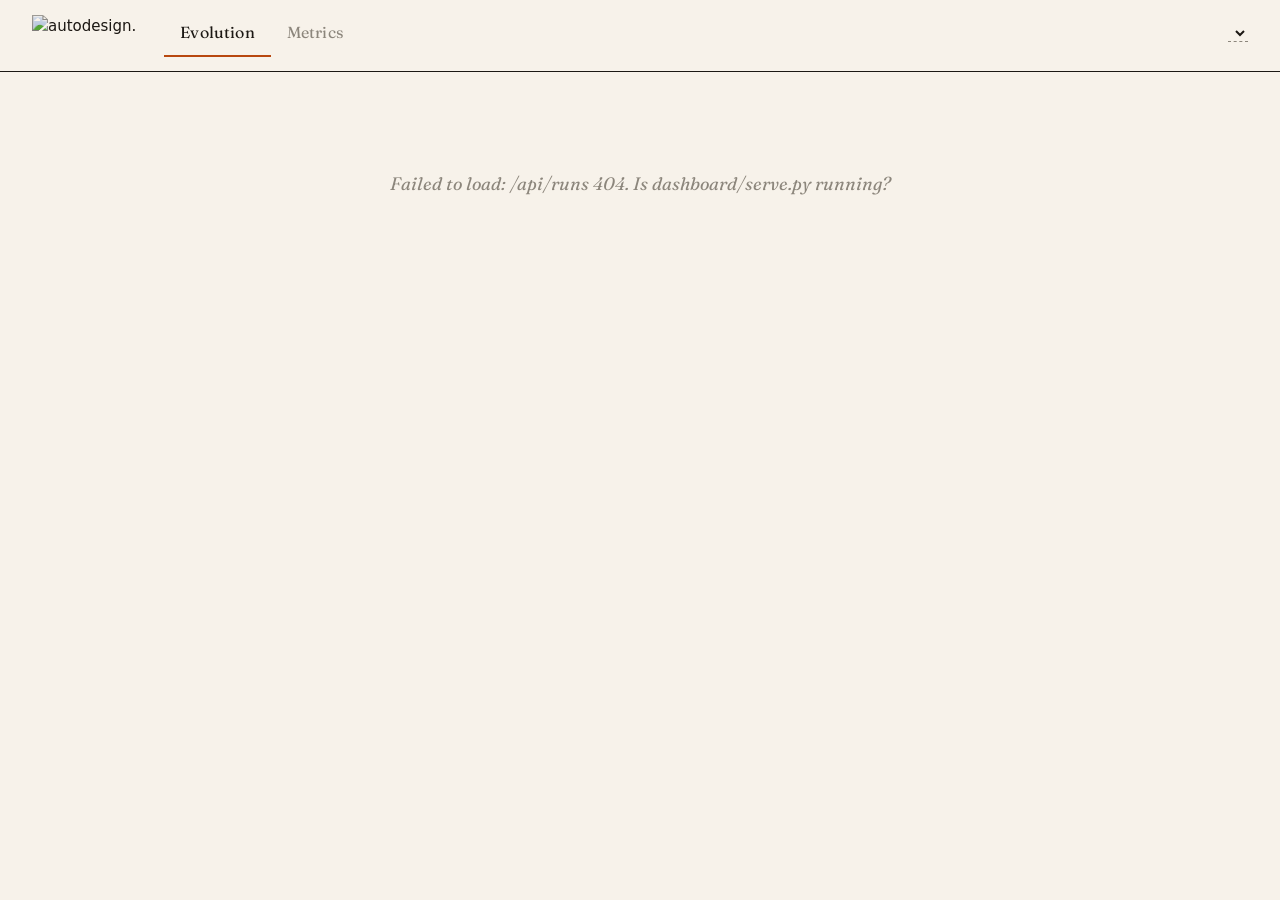
==== commit a1604b5a: "Dashboard: logo in masthead, sticky saliency overlay, persona/critic tweaks - Add dashboard/logo.png" ====
--- a/dashboard/dashboard.html
+++ b/dashboard/dashboard.html
@@ -4,6 +4,7 @@
   <meta charset="utf-8" />
   <meta name="viewport" content="width=device-width,initial-scale=1" />
   <title>AutoDesign</title>
+  <link rel="icon" type="image/png" href="/logo.png" />
   <link rel="preconnect" href="https://fonts.googleapis.com" />
   <link rel="preconnect" href="https://fonts.gstatic.com" crossorigin />
   <link href="https://fonts.googleapis.com/css2?family=Fraunces:opsz,wght@9..144,400;9..144,500;9..144,600&family=Inter:wght@400;500;600&family=JetBrains+Mono:wght@400;500&display=swap" rel="stylesheet" />
@@ -37,16 +38,19 @@
     /* ---- top bar (editorial masthead) ----------------------------------- */
     header.masthead {
       border-bottom: 1px solid var(--rule);
-      padding: 18px 36px 16px;
-      display: grid; grid-template-columns: auto 1fr auto; align-items: end; gap: 24px;
+      padding: 14px 32px;
+      display: flex; align-items: center; gap: 28px;
       background: var(--paper);
     }
-    .wordmark {
-      font-family: var(--serif); font-weight: 500;
-      font-size: 32px; letter-spacing: -0.01em; line-height: 1;
-    }
-    .wordmark em { font-style: italic; color: var(--accent); font-weight: 500; }
+    .brand { display: flex; align-items: center; }
+    .brand img {
+      display: block; height: 40px; width: auto;
+      /* multiply blends the PNG's white background into the cream paper
+         while leaving the black wordmark + orange mark intact */
+      mix-blend-mode: multiply;
+    }
     .nav { display: flex; gap: 0; align-self: end; }
+    .meta { margin-left: auto; }
     .nav button {
       background: transparent; border: 0; padding: 6px 16px 10px;
       font-family: var(--serif); font-size: 16px; color: var(--ink-3);
@@ -145,18 +149,15 @@
       pointer-events: none;
     }
     .stage .layer.active { opacity: 1; }
-    .stage .saliency-layer { mix-blend-mode: normal; }
-    /* Live iframe stage layer — fixed at the page's design viewport (1280x800)
-       and CSS-scaled to fit the stage box. Lets us render the candidate's
-       actual HTML so its entrance animations run on every flip, instead of
-       trying to autoplay a recorded webm (which browsers gate behind user
-       gestures). */
+    /* Saliency layer rides on top of the iframe so the animation plays
+       underneath while the heatmap stays visible the whole time. */
+    .stage .saliency-layer { mix-blend-mode: multiply; z-index: 2; }
     .stage .frame-layer {
       position: absolute; top: 0; left: 0;
       width: 1280px; height: 800px;
       border: 0; background: transparent;
       transform-origin: top left;
-      pointer-events: none;
+      pointer-events: none; z-index: 1;
     }
     .stage .empty-layer {
       position: absolute; inset: 0; display: grid; place-items: center;
@@ -172,6 +173,7 @@
       font-family: var(--serif); font-size: 24px; line-height: 1;
       cursor: pointer; display: grid; place-items: center;
       opacity: 0; transition: opacity 160ms ease;
+      z-index: 3;
     }
     .stage:hover .nav-arrow { opacity: 1; }
     .stage .nav-arrow:hover { background: var(--accent); color: #fff; border-color: var(--accent); }
@@ -185,6 +187,7 @@
       background: rgba(255,255,255,0.92); border: 1px solid var(--rule);
       padding: 6px 10px; font-family: var(--mono); font-size: 11px;
       letter-spacing: 0.06em; color: var(--ink);
+      z-index: 3;
     }
     .stage .stage-badge .star { color: var(--accent); font-weight: 600; }
     .stage .open-live {
@@ -192,6 +195,7 @@
       background: var(--accent); color: #fff; border: 1px solid var(--accent);
       padding: 6px 10px; font-family: var(--mono); font-size: 11px;
       letter-spacing: 0.04em; cursor: pointer;
+      z-index: 3;
     }
 
     /* below-stage controls bar: dots + saliency toggle + auto-play */
@@ -403,38 +407,6 @@
     .small-multiples {
       display: grid; gap: 36px 48px;
       grid-template-columns: repeat(auto-fit, minmax(280px, 1fr));
-    }
-
-    /* VLM judge feedback */
-    .vlm-section {
-      max-width: 1500px; margin: 0 auto; padding: 32px 48px 80px;
-      border-top: 1px solid var(--rule);
-    }
-    .vlm-section .head {
-      display: flex; justify-content: space-between; align-items: baseline;
-      margin-bottom: 18px;
-    }
-    .vlm-section h3 {
-      margin: 0; font-family: var(--serif); font-size: 24px; font-weight: 500;
-    }
-    .vlm-section .badge {
-      font-family: var(--mono); font-size: 11px; padding: 3px 10px;
-      border: 1px solid var(--ink-3); color: var(--ink-3); border-radius: 99px;
-    }
-    .vlm-list {
-      display: grid; gap: 14px;
-      grid-template-columns: repeat(auto-fit, minmax(280px, 1fr));
-    }
-    .vlm-card {
-      padding: 18px; border: 1px solid var(--rule); background: var(--paper-2);
-    }
-    .vlm-card .gen {
-      font-family: var(--mono); font-size: 11px; color: var(--ink-3);
-      letter-spacing: 0.06em; text-transform: uppercase;
-    }
-    .vlm-card .feedback {
-      font-family: var(--serif); font-size: 17px; font-style: italic;
-      color: var(--ink-2); margin-top: 8px; line-height: 1.45;
     }
 
     /* svg chart helpers */
@@ -471,7 +443,7 @@
 <body>
 
 <header class="masthead">
-  <div class="wordmark">autodesign<em>.</em></div>
+  <div class="brand"><img src="/logo.png" alt="autodesign." /></div>
   <nav class="nav">
     <button data-view="evolution" class="active">Evolution</button>
     <button data-view="metrics">Metrics</button>
@@ -507,14 +479,14 @@
   view: "evolution",        // "evolution" | "metrics"
   scrubIndex: 0,            // index into generations
   candIndex: 0,             // which sibling within current gen is on stage
-  showSaliency: false,      // overlay on the stage
+  // Saliency toggle is a "sticky" UI preference: once the user turns it on
+  // it stays on across candidate flips, gen scrubs, and run switches —
+  // it only flips when the user clicks the toggle again.
+  showSaliency: false,
   playTimer: null,          // interval id for auto-cycle through siblings
-  stageA: null,             // ping-pong base image layers (stable across flips)
-  stageB: null,
   stageSal: null,           // saliency layer
   stageFrame: null,         // live iframe layer showing the candidate's actual HTML
   stageRO: null,            // ResizeObserver to keep the iframe scale matched to the stage box
-  stageActive: "a",         // which base layer is currently visible
 };
 
 const SUB_LABELS = {
@@ -620,32 +592,21 @@
   main.innerHTML = "";
 
   const gen = gens[STATE.scrubIndex];
-  // Clamp candIndex into this gen's candidate list.
   if (STATE.candIndex >= gen.candidates.length) STATE.candIndex = 0;
 
-  // hero: info column + stage shell column
   const info = el("div", { class: "evo-info", id: "evo-info" });
   const stageShell = el("div", { class: "stage-shell" }, buildStageShell(gen));
   main.appendChild(el("section", { class: "evo-hero" }, info, stageShell));
   paintInfo(gen);
 
-  // scrubber
   main.appendChild(renderScrubber(gens));
 
-  // criterion strip — reflects the candidate currently on stage
   main.appendChild(el("div", { class: "criteria", id: "criteria-strip" }));
   paintCriteria(gen);
 }
 
-/* Build the stage shell ONCE per generation: two stable base img layers,
-   one saliency layer, prev/next arrows, badge, open-live button, and a
-   bar with sibling dots + saliency toggle + auto-play. After this, all
-   updates (flip, toggle, play) mutate the existing DOM so transitions animate. */
 function buildStageShell(gen) {
   const stage = el("div", { class: "stage" });
-  // Live iframe layer — the candidate's actual HTML, so its entrance
-  // animation runs on every flip. The page is authored for 1280x800; we
-  // CSS-scale the iframe down so it fits whatever size the stage box ends up.
   STATE.stageFrame = el("iframe", {
     class: "layer frame-layer",
     sandbox: "allow-same-origin allow-scripts",
@@ -653,12 +614,9 @@
     title: "candidate preview",
   });
   STATE.stageSal = el("img", { class: "layer saliency-layer", alt: "saliency overlay" });
-  STATE.stageActive = "a";
   stage.appendChild(STATE.stageFrame);
   stage.appendChild(STATE.stageSal);
 
-  // Keep the iframe scaled so 1280px-wide pages fill the stage box exactly.
-  // ResizeObserver fires whenever the stage box is resized (layout / window).
   if (STATE.stageRO) { STATE.stageRO.disconnect(); }
   STATE.stageRO = new ResizeObserver(entries => {
     for (const e of entries) {
@@ -689,10 +647,8 @@
   const empty = el("div", { class: "empty-layer", id: "stage-empty", style: "display:none" }, "no frame captured");
   stage.appendChild(empty);
 
-  // bar under the stage
   const bar = el("div", { class: "stage-bar" });
 
-  // sibling dots
   const dots = el("div", { class: "sib-dots", id: "sib-dots" });
   gen.candidates.forEach((c, i) => {
     const d = el("div", {
@@ -705,7 +661,6 @@
   dots.appendChild(el("span", { class: "count", id: "sib-count" }));
   bar.appendChild(dots);
 
-  // auto-play (only meaningful with siblings)
   if (gen.candidates.length > 1) {
     const play = el("button", { class: "play-btn", id: "play-btn" }, "▶ play");
     play.addEventListener("click", togglePlay);
@@ -714,9 +669,8 @@
 
   bar.appendChild(el("div", { class: "spacer" }));
 
-  // saliency yes/no toggle
   if (gen.candidates.some(c => c.saliency)) {
-    const toggle = el("div", { class: `toggle ${STATE.showSaliency ? "on" : ""}`, id: "saliency-toggle", title: "show DeepGaze saliency heatmap" },
+    const toggle = el("div", { class: `toggle ${STATE.showSaliency ? "on" : ""}`, id: "saliency-toggle", title: "show DeepGaze saliency heatmap over the running animation" },
       el("span", null, "saliency"),
       el("span", { class: "label-no" }, "no"),
       el("div", { class: "switch" }),
@@ -726,13 +680,12 @@
     bar.appendChild(toggle);
   }
 
-  // initial paint
   setTimeout(() => paintStage(gen, /*animate=*/false), 0);
 
   return el("div", null, stage, bar);
 }
 
-/* Mutate the existing stage to show candidate at STATE.candIndex. */
+/* Repaint the iframe + saliency overlay for the candidate currently on stage. */
 function paintStage(gen, animate = true) {
   const cand = gen.candidates[STATE.candIndex];
   if (!cand) return;
@@ -740,14 +693,11 @@
   const haveHtml = !!cand.html;
   emptyEl.style.display = haveHtml ? "none" : "grid";
 
-  // Live iframe layer. Setting src on every flip restarts the page's
-  // entrance animation — exactly what we want users to see. When the
-  // saliency overlay is on we keep the iframe in place (animations still
-  // running underneath) but the heatmap covers it.
   const frame = STATE.stageFrame;
   if (haveHtml) {
-    // Force a reload even when flipping to the same src (e.g. user nudges
-    // to the same candidate) so the animation always restarts cleanly.
+    // Force a reload so the candidate's entrance animation restarts cleanly
+    // every time we flip to it. The saliency overlay (if on) sits on top
+    // and stays visible while this animation plays underneath.
     frame.src = "about:blank";
     requestAnimationFrame(() => { frame.src = cand.html; });
     frame.classList.add("active");
@@ -760,16 +710,8 @@
     requestAnimationFrame(() => { frame.style.transition = ""; });
   }
 
-  // Saliency overlay layer — toggled by the YES/NO control under the stage.
-  if (cand.saliency) {
-    STATE.stageSal.src = cand.saliency;
-    STATE.stageSal.classList.toggle("active", !!STATE.showSaliency);
-  } else {
-    STATE.stageSal.classList.remove("active");
-    STATE.stageSal.removeAttribute("src");
-  }
-
-  // badge: "cand-XX · winner" / "cand-XX"
+  paintSaliency();
+
   const badge = document.getElementById("stage-badge");
   if (badge) {
     badge.innerHTML = "";
@@ -779,7 +721,6 @@
     }
   }
 
-  // sibling indicator dots + count
   const dotsRoot = document.getElementById("sib-dots");
   if (dotsRoot) {
     const dots = dotsRoot.querySelectorAll(".dot");
@@ -789,25 +730,36 @@
   }
 }
 
-/* Repaint the info column (gen score, hypothesis, what-changed). Cheap full redraw. */
+/* Update only the saliency overlay layer. Does NOT touch the iframe so
+   we never restart a running animation just to flip the heatmap on/off. */
+function paintSaliency() {
+  const cand = currentCand();
+  if (!STATE.stageSal) return;
+  if (cand?.saliency) {
+    if (STATE.stageSal.getAttribute("src") !== cand.saliency) {
+      STATE.stageSal.src = cand.saliency;
+    }
+    STATE.stageSal.classList.toggle("active", !!STATE.showSaliency);
+  } else {
+    STATE.stageSal.classList.remove("active");
+    STATE.stageSal.removeAttribute("src");
+  }
+}
+
 function paintInfo(gen) {
-  const m = STATE.manifest;
   const prevGen = STATE.scrubIndex > 0 ? STATE.manifest.generations[STATE.scrubIndex - 1] : null;
   const cand = currentCand();
   const winner = winnerOf(gen);
   const prevWinner = prevGen ? winnerOf(prevGen) : null;
   const isMulti = gen.candidates.length > 1;
 
-  // For fan-out gens we show TWO numbers: the candidate on stage, and (smaller) the gen winner.
   const showScore = cand?.combined;
   const winnerScore = winner?.combined;
   const delta = (showScore != null && prevWinner?.combined != null) ? showScore - prevWinner.combined : null;
 
   const info = document.getElementById("evo-info");
   info.innerHTML = "";
-  info.appendChild(el("h1", { class: "display" }, "AutoDesign."));
-  info.appendChild(el("p", { class: "body-lead" }, "relentlessly refined."));
-  info.appendChild(el("div", { class: "gen-label", style: "margin-top:40px" }, gen.id.toUpperCase() + (isMulti ? ` · ${cand?.id ?? ""}` : "")));
+  info.appendChild(el("div", { class: "gen-label" }, gen.id.toUpperCase() + (isMulti ? ` · ${cand?.id ?? ""}` : "")));
   info.appendChild(el("div", { class: "gen-score" },
     showScore != null ? showScore.toFixed(2) : "—",
     el("sup", null, "/ 10"),
@@ -823,7 +775,6 @@
   }
 }
 
-/* Repaint the criterion strip for the candidate currently on stage. */
 function paintCriteria(gen) {
   const prevGen = STATE.scrubIndex > 0 ? STATE.manifest.generations[STATE.scrubIndex - 1] : null;
   const prevCand = prevGen ? winnerOf(prevGen) : null;
@@ -838,7 +789,6 @@
     const d = (c.score != null && prev != null) ? c.score - prev : null;
     const dtxt = d == null ? "" : (Math.abs(d) < 0.005 ? "±.00" : (d > 0 ? `+${d.toFixed(2)}` : d.toFixed(2)));
     const dcls = d == null ? "flat" : (Math.abs(d) < 0.005 ? "flat" : (d > 0 ? "pos" : "neg"));
-    // Plain-English explanation from the signal, if it provided one.
     const why = explanationFor(cand, c);
     host.appendChild(el("div", { class: "crit" },
       el("div", { class: "k" }, prettyKey(c.key)),
@@ -850,8 +800,6 @@
   }
 }
 
-/* Read a per-subscore explanation from the candidate's raw signal details.
-   Returns null if the signal didn't emit one (e.g. legacy runs). */
 function explanationFor(cand, c) {
   const det = cand?.details?.[c.source]?.details;
   if (!det) return null;
@@ -860,13 +808,11 @@
   return null;
 }
 
-/* Current candidate on the stage. */
 function currentCand() {
   const gen = STATE.manifest.generations[STATE.scrubIndex];
   return gen.candidates[STATE.candIndex];
 }
 
-/* Flip to a specific sibling by index (clamped). Animates the crossfade. */
 function setCand(i) {
   const gen = STATE.manifest.generations[STATE.scrubIndex];
   const n = gen.candidates.length;
@@ -877,16 +823,16 @@
 }
 function stepCand(d) { setCand(STATE.candIndex + d); }
 
-/* Saliency yes/no. */
+/* Saliency yes/no. The toggle is sticky: it stays in whichever state the
+   user put it in across candidate flips, gen scrubs, and run switches. */
 function setShowSaliency(v) {
   STATE.showSaliency = !!v;
   const t = document.getElementById("saliency-toggle");
   if (t) t.classList.toggle("on", STATE.showSaliency);
-  const gen = STATE.manifest.generations[STATE.scrubIndex];
-  paintStage(gen, /*animate=*/false);
-}
-
-/* Auto-cycle through siblings. */
+  // Don't touch the iframe — only the overlay layer toggles.
+  paintSaliency();
+}
+
 function togglePlay() {
   if (STATE.playTimer) { stopPlay(); return; }
   const btn = document.getElementById("play-btn");
@@ -909,17 +855,6 @@
   if (d == null) return "flat";
   if (Math.abs(d) < 0.005) return "flat";
   return d > 0 ? "pos" : "neg";
-}
-
-function renderChangedNote(manifest, gen) {
-  const linRec = (manifest.lineage || []).find(r => `gen-${String(r.generation).padStart(3, "0")}` === gen.id);
-  if (!linRec) return null;
-  const changed = linRec.changed;
-  if (!changed) return null;
-  return el("p", { class: "gen-changed" },
-    el("strong", null, "what changed: "),
-    changed,
-  );
 }
 
 function renderScrubber(gens) {
@@ -930,7 +865,6 @@
   const sc = el("div", { class: "scrubber" });
   sc.appendChild(el("div", { class: "track" }));
 
-  // ticks
   const pct = i => n === 1 ? 50 : (i / (n - 1)) * 100;
   const progress = el("div", { class: "progress", style: `width:${pct(STATE.scrubIndex)}%` });
   sc.appendChild(progress);
@@ -942,10 +876,9 @@
       style: `left:${pct(i)}%`,
       on: { click: () => {
         STATE.scrubIndex = i;
-        // Reset candidate to the winner of the new gen, drop saliency overlay, stop autoplay.
         const newGen = STATE.manifest.generations[i];
         STATE.candIndex = Math.max(0, newGen.candidates.findIndex(c => c.id === newGen.winner));
-        STATE.showSaliency = false;
+        // NOTE: do NOT reset STATE.showSaliency — the toggle is sticky.
         renderEvolution();
       } },
     },
@@ -965,28 +898,6 @@
   return wrap;
 }
 
-function renderCriterionStrip(gen, prevWinner) {
-  const w = winnerOf(gen);
-  const wrap = el("div", { class: "criteria" });
-  if (!w || !w.criteria || w.criteria.length === 0) return wrap;
-  const prevByKey = Object.fromEntries((prevWinner?.criteria || []).map(c => [c.key, c.score]));
-  for (const c of w.criteria) {
-    const prev = prevByKey[c.key];
-    const d = (c.score != null && prev != null) ? c.score - prev : null;
-    const dtxt = d == null ? "" : (Math.abs(d) < 0.005 ? "±.00" : (d > 0 ? `+${d.toFixed(2)}` : d.toFixed(2)));
-    const dcls = d == null ? "flat" : (Math.abs(d) < 0.005 ? "flat" : (d > 0 ? "pos" : "neg"));
-    wrap.appendChild(el("div", { class: "crit" },
-      el("div", { class: "k" }, prettyKey(c.key)),
-      el("div", { class: "v" }, c.score != null ? c.score.toFixed(2) : "—"),
-      el("div", { class: `d delta ${dcls}` }, dtxt),
-      el("div", { class: "src" }, c.source && c.source !== c.key ? "from " + c.source : ""),
-    ));
-  }
-  return wrap;
-}
-
-// (siblings drawer removed — inline dots + arrows + auto-play on the stage handle this now.)
-
 // ============================================================
 // rendering — metrics page
 // ============================================================
@@ -1000,10 +911,9 @@
     el("div", { class: "eyebrow" }, m.brief || "AutoDesign run"),
     el("h1", { class: "display" }, "the loop, in numbers."),
     el("p", { class: "body-lead" },
-      "Every criterion plotted across generations. Sub-scores are 0–1; combined is 0–10. A green dot marks the best generation."),
+      "Every criterion plotted across generations. Sub-scores are 0–1; combined is 0–10."),
   ));
 
-  // ---- combined chart (big)
   const combined = combinedSeries(gens);
   const cur = combined[combined.length - 1];
   const prev = combined.length > 1 ? combined[combined.length - 2] : null;
@@ -1019,7 +929,6 @@
     chartSVG(gens.map(g => g.id), combined, { maxY: 10, height: 260, fullLabels: true, markBest: true }),
   );
 
-  // ---- small multiples
   const keys = criterionKeys(gens);
   const smallMultiples = el("div", { class: "small-multiples" });
   for (const k of keys) {
@@ -1046,9 +955,6 @@
       smallMultiples,
     ),
   ));
-
-  // ---- VLM judge feedback placeholder
-  main.appendChild(renderVlmSection(gens));
 }
 
 function chartSVG(labels, values, opts) {
@@ -1059,7 +965,6 @@
   const ys = values.map(v => pad.t + (height - pad.t - pad.b) * (1 - ((v ?? 0) / maxY)));
   const svg = svgNode("svg", { viewBox: `0 0 ${w} ${height}`, preserveAspectRatio: "none" });
 
-  // y grid
   const ticks = maxY === 1 ? [0, 0.25, 0.5, 0.75, 1] : [0, 2, 4, 6, 8, 10];
   for (const t of ticks) {
     const y = pad.t + (height - pad.t - pad.b) * (1 - t / maxY);
@@ -1074,7 +979,6 @@
     svg.appendChild(lbl);
   }
 
-  // area + line
   if (values.some(v => v != null)) {
     const pts = xs.map((x, i) => `${x},${ys[i]}`).join(" ");
     const area = svgNode("polygon", {
@@ -1086,11 +990,9 @@
     svg.appendChild(line);
   }
 
-  // best index (for combined chart marker)
   let best = -1, bv = -Infinity;
   if (markBest) values.forEach((v, i) => { if (v != null && v > bv) { bv = v; best = i; } });
 
-  // dots
   values.forEach((v, i) => {
     if (v == null) return;
     svg.appendChild(svgNode("circle", {
@@ -1104,7 +1006,6 @@
     }
   });
 
-  // x labels
   labels.forEach((lab, i) => {
     const t = svgNode("text", { x: xs[i], y: height - 10, "text-anchor": "middle", class: "axis-tick" });
     t.textContent = lab.replace(/^gen-0*/, "gen ");
@@ -1114,28 +1015,6 @@
   return svg;
 }
 
-function renderVlmSection(gens) {
-  const wrap = el("section", { class: "vlm-section" },
-    el("div", { class: "head" },
-      el("h3", null, "VLM judge"),
-      el("span", { class: "badge" }, "not yet implemented"),
-    ),
-    el("p", { class: "body-lead", style: "margin-top:0" },
-      "When the VLM judge signal lands, each generation’s winner will get a one-sentence verdict here, alongside its taste / brief-adherence / hierarchy sub-scores."),
-  );
-  const list = el("div", { class: "vlm-list" });
-  for (const g of gens) {
-    const w = winnerOf(g);
-    list.appendChild(el("div", { class: "vlm-card" },
-      el("div", { class: "gen" }, g.id),
-      el("div", { class: "feedback" },
-        w?.combined != null ? `awaiting judge — saliency placed it at ${w.combined.toFixed(2)} / 10` : "awaiting judge"),
-    ));
-  }
-  wrap.appendChild(list);
-  return wrap;
-}
-
 // ============================================================
 // lightbox
 // ============================================================
@@ -1172,10 +1051,10 @@
   STATE.runId = rid;
   const m = await jget(`/api/run/${rid}`);
   STATE.manifest = m;
-  STATE.scrubIndex = bestIndex(m.generations);  // start on the best gen
+  STATE.scrubIndex = bestIndex(m.generations);
   const bestGen = m.generations[STATE.scrubIndex];
   STATE.candIndex = Math.max(0, bestGen.candidates.findIndex(c => c.id === bestGen.winner));
-  STATE.showSaliency = false;
+  // NOTE: do NOT reset STATE.showSaliency — toggle is sticky across run switches too.
   const stat = document.getElementById("meta-stat");
   const wn = winnerOf(bestGen);
   stat.textContent = `${m.generations.length} gens · best ${bestGen.id} · ${wn?.combined?.toFixed(2) ?? "—"}`;
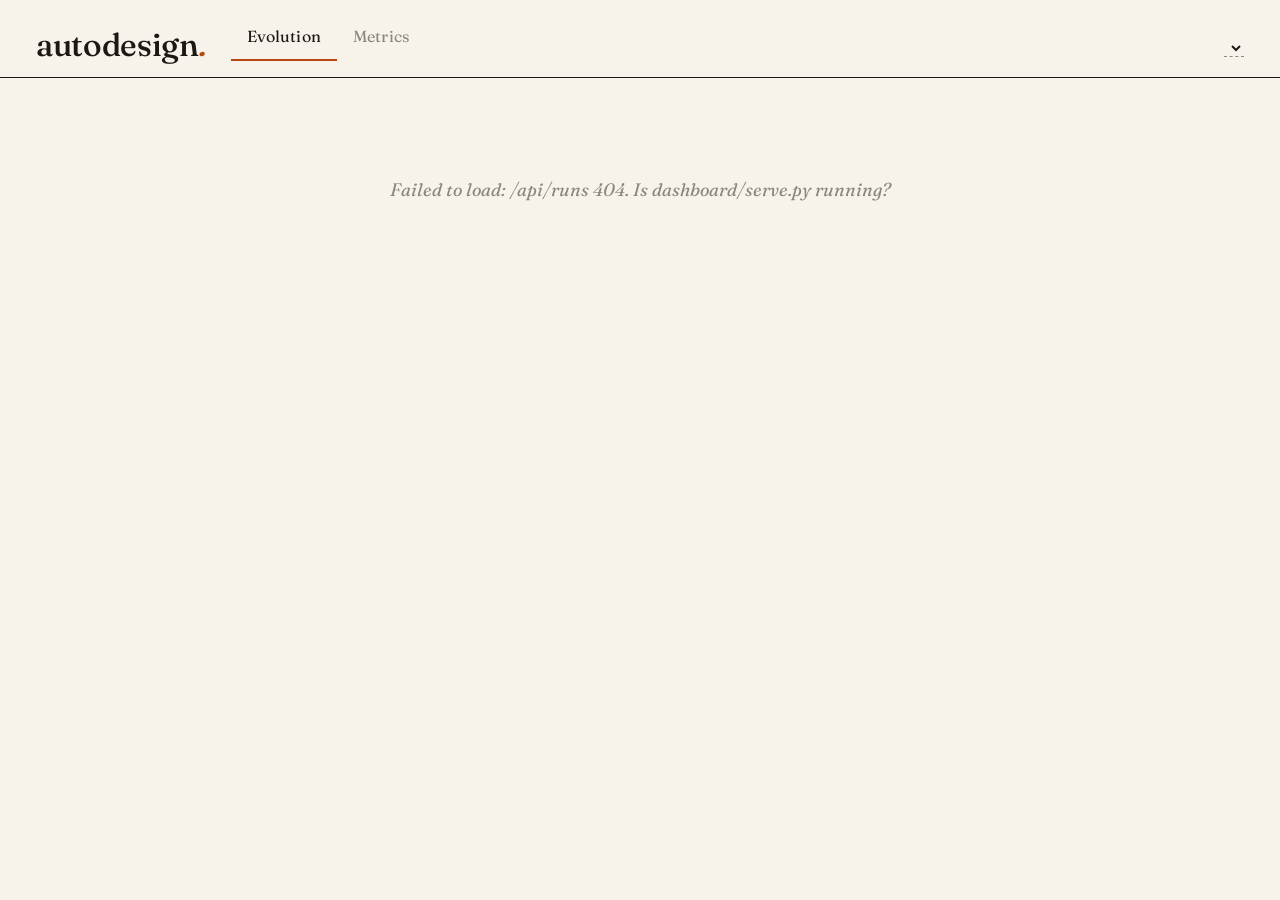
==== commit c7db0a25: "brain: dashboard visuals for new criteria + Nemotron signals + brain_judge as fallback criteria Engi" ====
--- a/dashboard/dashboard.html
+++ b/dashboard/dashboard.html
@@ -4,7 +4,6 @@
   <meta charset="utf-8" />
   <meta name="viewport" content="width=device-width,initial-scale=1" />
   <title>AutoDesign</title>
-  <link rel="icon" type="image/png" href="/logo.png" />
   <link rel="preconnect" href="https://fonts.googleapis.com" />
   <link rel="preconnect" href="https://fonts.gstatic.com" crossorigin />
   <link href="https://fonts.googleapis.com/css2?family=Fraunces:opsz,wght@9..144,400;9..144,500;9..144,600&family=Inter:wght@400;500;600&family=JetBrains+Mono:wght@400;500&display=swap" rel="stylesheet" />
@@ -38,19 +37,16 @@
     /* ---- top bar (editorial masthead) ----------------------------------- */
     header.masthead {
       border-bottom: 1px solid var(--rule);
-      padding: 14px 32px;
-      display: flex; align-items: center; gap: 28px;
+      padding: 18px 36px 16px;
+      display: grid; grid-template-columns: auto 1fr auto; align-items: end; gap: 24px;
       background: var(--paper);
     }
-    .brand { display: flex; align-items: center; }
-    .brand img {
-      display: block; height: 40px; width: auto;
-      /* multiply blends the PNG's white background into the cream paper
-         while leaving the black wordmark + orange mark intact */
-      mix-blend-mode: multiply;
-    }
+    .wordmark {
+      font-family: var(--serif); font-weight: 500;
+      font-size: 32px; letter-spacing: -0.01em; line-height: 1;
+    }
+    .wordmark em { font-style: italic; color: var(--accent); font-weight: 500; }
     .nav { display: flex; gap: 0; align-self: end; }
-    .meta { margin-left: auto; }
     .nav button {
       background: transparent; border: 0; padding: 6px 16px 10px;
       font-family: var(--serif); font-size: 16px; color: var(--ink-3);
@@ -149,15 +145,18 @@
       pointer-events: none;
     }
     .stage .layer.active { opacity: 1; }
-    /* Saliency layer rides on top of the iframe so the animation plays
-       underneath while the heatmap stays visible the whole time. */
-    .stage .saliency-layer { mix-blend-mode: multiply; z-index: 2; }
+    .stage .saliency-layer { mix-blend-mode: normal; }
+    /* Live iframe stage layer — fixed at the page's design viewport (1280x800)
+       and CSS-scaled to fit the stage box. Lets us render the candidate's
+       actual HTML so its entrance animations run on every flip, instead of
+       trying to autoplay a recorded webm (which browsers gate behind user
+       gestures). */
     .stage .frame-layer {
       position: absolute; top: 0; left: 0;
       width: 1280px; height: 800px;
       border: 0; background: transparent;
       transform-origin: top left;
-      pointer-events: none; z-index: 1;
+      pointer-events: none;
     }
     .stage .empty-layer {
       position: absolute; inset: 0; display: grid; place-items: center;
@@ -173,7 +172,6 @@
       font-family: var(--serif); font-size: 24px; line-height: 1;
       cursor: pointer; display: grid; place-items: center;
       opacity: 0; transition: opacity 160ms ease;
-      z-index: 3;
     }
     .stage:hover .nav-arrow { opacity: 1; }
     .stage .nav-arrow:hover { background: var(--accent); color: #fff; border-color: var(--accent); }
@@ -187,7 +185,6 @@
       background: rgba(255,255,255,0.92); border: 1px solid var(--rule);
       padding: 6px 10px; font-family: var(--mono); font-size: 11px;
       letter-spacing: 0.06em; color: var(--ink);
-      z-index: 3;
     }
     .stage .stage-badge .star { color: var(--accent); font-weight: 600; }
     .stage .open-live {
@@ -195,7 +192,6 @@
       background: var(--accent); color: #fff; border: 1px solid var(--accent);
       padding: 6px 10px; font-family: var(--mono); font-size: 11px;
       letter-spacing: 0.04em; cursor: pointer;
-      z-index: 3;
     }
 
     /* below-stage controls bar: dots + saliency toggle + auto-play */
@@ -408,6 +404,66 @@
       display: grid; gap: 36px 48px;
       grid-template-columns: repeat(auto-fit, minmax(280px, 1fr));
     }
+
+    /* VLM judge feedback */
+    .vlm-section {
+      max-width: 1500px; margin: 0 auto; padding: 32px 48px 80px;
+      border-top: 1px solid var(--rule);
+    }
+    .vlm-section .head {
+      display: flex; justify-content: space-between; align-items: baseline;
+      margin-bottom: 18px;
+    }
+    .vlm-section h3 {
+      margin: 0; font-family: var(--serif); font-size: 24px; font-weight: 500;
+    }
+    .vlm-section .badge {
+      font-family: var(--mono); font-size: 11px; padding: 3px 10px;
+      border: 1px solid var(--ink-3); color: var(--ink-3); border-radius: 99px;
+    }
+    .vlm-list {
+      display: grid; gap: 14px;
+      grid-template-columns: repeat(auto-fit, minmax(280px, 1fr));
+    }
+    .vlm-card {
+      padding: 18px; border: 1px solid var(--rule); background: var(--paper-2);
+    }
+    .vlm-card .gen {
+      font-family: var(--mono); font-size: 11px; color: var(--ink-3);
+      letter-spacing: 0.06em; text-transform: uppercase;
+    }
+    .vlm-card .feedback {
+      font-family: var(--serif); font-size: 17px; font-style: italic;
+      color: var(--ink-2); margin-top: 8px; line-height: 1.45;
+    }
+    .vlm-card .issues-label {
+      font-family: var(--mono); font-size: 10px; letter-spacing: 0.1em;
+      text-transform: uppercase; color: var(--ink-3);
+      margin-top: 16px; margin-bottom: 8px;
+    }
+    .vlm-issue {
+      margin-top: 10px; padding-left: 12px;
+      border-left: 2px solid var(--rule);
+    }
+    .vlm-issue.sev-high   { border-left-color: var(--accent); }
+    .vlm-issue.sev-medium { border-left-color: var(--ink-3); }
+    .vlm-issue .where {
+      font-family: var(--mono); font-size: 11px; color: var(--ink);
+    }
+    .vlm-issue .sev {
+      font-family: var(--mono); font-size: 9px; letter-spacing: 0.08em;
+      text-transform: uppercase; color: var(--ink-3); margin-left: 6px;
+    }
+    .vlm-issue.sev-high .sev { color: var(--accent); }
+    .vlm-issue .problem {
+      font-family: var(--serif); font-size: 14px; color: var(--ink-2);
+      line-height: 1.4; margin-top: 3px;
+    }
+    .vlm-issue .fix {
+      font-family: var(--serif); font-size: 14px; font-style: italic;
+      color: var(--ink); line-height: 1.4; margin-top: 3px;
+    }
+    .vlm-issue .fix::before { content: "→ "; color: var(--accent); font-style: normal; }
 
     /* svg chart helpers */
     .axis-line { stroke: var(--rule); stroke-width: 1; opacity: 0.45; }
@@ -438,12 +494,145 @@
       width: 100%; height: 100%; background: white;
       border: 1px solid var(--rule);
     }
+
+    /* ---- signal explainer sections (metrics page) ---------------------- */
+    /* One per new criterion: a header + a plain-English "what it grades on"
+       lead, then per-generation cards showing the evidence behind the score. */
+    .signal-section {
+      max-width: 1500px; margin: 0 auto; padding: 36px 48px 8px;
+      border-top: 1px solid var(--rule);
+    }
+    .signal-section .head {
+      display: flex; justify-content: space-between; align-items: baseline; margin-bottom: 10px;
+    }
+    .signal-section h3 { margin: 0; font-family: var(--serif); font-size: 24px; font-weight: 500; }
+    .signal-section .badge {
+      font-family: var(--mono); font-size: 11px; padding: 3px 10px;
+      border: 1px solid var(--ink-3); color: var(--ink-3); border-radius: 99px;
+    }
+    .signal-section .badge.live { border-color: var(--accent); color: var(--accent); }
+    .signal-lead {
+      font-family: var(--serif); font-size: 17px; font-style: italic;
+      color: var(--ink-2); margin: 0 0 8px; max-width: 72ch; line-height: 1.45;
+    }
+    .signal-grades {
+      font-family: var(--mono); font-size: 11px; color: var(--ink-3);
+      letter-spacing: 0.03em; margin: 0 0 22px; max-width: 78ch; line-height: 1.55;
+    }
+    .signal-grades b { color: var(--ink-2); font-weight: 600; }
+
+    .gen-cards { display: grid; gap: 14px; grid-template-columns: repeat(auto-fit, minmax(330px, 1fr)); }
+    .gen-card { padding: 18px; border: 1px solid var(--rule); background: var(--paper-2); }
+    .gen-card .gen-top {
+      display: flex; justify-content: space-between; align-items: baseline;
+      border-bottom: 1px solid var(--rule); padding-bottom: 8px; margin-bottom: 12px;
+    }
+    .gen-card .gen-top .g {
+      font-family: var(--mono); font-size: 11px; color: var(--ink-3);
+      letter-spacing: 0.06em; text-transform: uppercase;
+    }
+    .gen-card .gen-top .score {
+      font-family: var(--serif); font-size: 24px; font-weight: 500; color: var(--ink); line-height: 1;
+    }
+    .gen-card .gen-top .score sup { font-size: 11px; color: var(--ink-3); font-weight: 400; margin-left: 2px; }
+    .empty-inline {
+      font-family: var(--serif); font-style: italic; font-size: 14px; color: var(--ink-3); padding: 4px 0;
+    }
+
+    /* requirement checklist (prompt consistency) */
+    .req-group-label {
+      font-family: var(--mono); font-size: 10px; letter-spacing: 0.1em;
+      text-transform: uppercase; color: var(--ink-3); margin: 14px 0 6px;
+    }
+    .req-group-label:first-of-type { margin-top: 2px; }
+    .reqs { display: grid; gap: 6px; }
+    .req { display: flex; gap: 9px; align-items: baseline; font-size: 13.5px; line-height: 1.4; }
+    .req .mark { font-family: var(--mono); font-size: 12px; flex: none; width: 13px; text-align: center; }
+    .req.met    { color: var(--ink-2); } .req.met .mark    { color: var(--good); }
+    .req.miss   { color: var(--ink);   } .req.miss .mark   { color: var(--bad); font-weight: 600; }
+    .req.contra { color: var(--ink);   } .req.contra .mark { color: var(--accent); font-weight: 600; }
+    .rationale {
+      font-family: var(--serif); font-style: italic; font-size: 14px;
+      color: var(--ink-2); margin-top: 14px; line-height: 1.45;
+    }
+
+    /* summary stat chips (stress test) */
+    .stat-chips { display: flex; flex-wrap: wrap; gap: 8px; margin: 0 0 12px; }
+    .stat-chip {
+      font-family: var(--mono); font-size: 11px; padding: 4px 9px;
+      border: 1px solid var(--rule); color: var(--ink-2); background: var(--paper);
+    }
+    .stat-chip strong { color: var(--ink); }
+    .stat-chip.warn { border-color: var(--accent); color: var(--accent); }
+    .stat-chip.warn strong { color: var(--accent); }
+    .note-block { font-family: var(--serif); font-size: 14px; color: var(--ink-2); line-height: 1.45; margin-top: 12px; }
+    .note-block .lbl {
+      font-family: var(--mono); font-size: 10px; letter-spacing: 0.08em;
+      text-transform: uppercase; color: var(--ink-3); display: block; margin-bottom: 3px;
+    }
+
+    /* severity-tagged issue (shared by stress test) */
+    .sig-issue { margin-top: 8px; padding-left: 12px; border-left: 2px solid var(--rule); }
+    .sig-issue.sev-critical { border-left-color: var(--bad); }
+    .sig-issue.sev-high     { border-left-color: var(--accent); }
+    .sig-issue.sev-medium   { border-left-color: var(--ink-3); }
+    .sig-issue.sev-low      { border-left-color: var(--ink-3); opacity: 0.85; }
+    .sig-issue .sev {
+      font-family: var(--mono); font-size: 9px; letter-spacing: 0.08em;
+      text-transform: uppercase; color: var(--ink-3); margin-right: 7px;
+    }
+    .sig-issue.sev-critical .sev { color: var(--bad); }
+    .sig-issue.sev-high .sev { color: var(--accent); }
+    .sig-issue .desc { font-family: var(--serif); font-size: 14px; color: var(--ink-2); line-height: 1.4; }
+
+    /* persona row (stress test subagent mode) */
+    .persona { margin-top: 10px; padding-left: 12px; border-left: 2px solid var(--rule); }
+    .persona.ok   { border-left-color: var(--good); }
+    .persona.fail { border-left-color: var(--bad); }
+    .persona .pname { font-family: var(--mono); font-size: 11px; color: var(--ink); }
+    .persona .pgoal-met {
+      font-family: var(--mono); font-size: 9px; letter-spacing: 0.06em;
+      text-transform: uppercase; margin-left: 8px;
+    }
+    .persona.ok .pgoal-met   { color: var(--good); }
+    .persona.fail .pgoal-met { color: var(--bad); }
+    .persona .psum {
+      font-family: var(--serif); font-size: 13.5px; font-style: italic;
+      color: var(--ink-2); margin-top: 2px; line-height: 1.4;
+    }
+
+    /* brain / design classifier: P(good) bar + feature legend */
+    .pgood-bar {
+      height: 24px; background: var(--paper); border: 1px solid var(--rule);
+      position: relative; overflow: hidden;
+    }
+    .pgood-bar .fill { position: absolute; top: 0; bottom: 0; left: 0; background: var(--accent); opacity: 0.78; transition: width 300ms ease; }
+    .pgood-bar .mid  { position: absolute; top: 0; bottom: 0; left: 50%; width: 1px; background: var(--rule); opacity: 0.6; }
+    .pgood-bar .txt  {
+      position: absolute; inset: 0; display: flex; align-items: center; padding-left: 10px;
+      font-family: var(--mono); font-size: 11px; color: var(--ink);
+    }
+    .feature-grid {
+      display: grid; gap: 5px 20px; grid-template-columns: repeat(auto-fit, minmax(210px, 1fr));
+      margin: 0 0 4px; padding: 16px 18px; border: 1px solid var(--rule); background: var(--paper-2);
+    }
+    .feature-grid .f {
+      font-family: var(--mono); font-size: 11px; color: var(--ink-2);
+      display: flex; justify-content: space-between; gap: 12px;
+      border-bottom: 1px dotted var(--ink-3); padding: 3px 0;
+    }
+    .feature-grid .f .fk { color: var(--ink-3); text-align: right; }
+    .backend-note {
+      font-family: var(--mono); font-size: 10px; letter-spacing: 0.04em;
+      color: var(--ink-3); margin-top: 8px;
+    }
+    .backend-note.fallback { color: var(--accent); }
   </style>
 </head>
 <body>
 
 <header class="masthead">
-  <div class="brand"><img src="/logo.png" alt="autodesign." /></div>
+  <div class="wordmark">autodesign<em>.</em></div>
   <nav class="nav">
     <button data-view="evolution" class="active">Evolution</button>
     <button data-view="metrics">Metrics</button>
@@ -479,14 +668,14 @@
   view: "evolution",        // "evolution" | "metrics"
   scrubIndex: 0,            // index into generations
   candIndex: 0,             // which sibling within current gen is on stage
-  // Saliency toggle is a "sticky" UI preference: once the user turns it on
-  // it stays on across candidate flips, gen scrubs, and run switches —
-  // it only flips when the user clicks the toggle again.
-  showSaliency: false,
+  showSaliency: false,      // overlay on the stage
   playTimer: null,          // interval id for auto-cycle through siblings
+  stageA: null,             // ping-pong base image layers (stable across flips)
+  stageB: null,
   stageSal: null,           // saliency layer
   stageFrame: null,         // live iframe layer showing the candidate's actual HTML
   stageRO: null,            // ResizeObserver to keep the iframe scale matched to the stage box
+  stageActive: "a",         // which base layer is currently visible
 };
 
 const SUB_LABELS = {
@@ -494,6 +683,10 @@
   focus_clarity:      "focus clarity",
   reading_order:      "reading order",
   animation_focus:    "animation focus",
+  // new top-level criteria (each is also explained in its own metrics section)
+  prompt_consistency: "brief adherence",
+  stress_test:        "interaction QA",
+  brain_judge:        "design classifier",
   // legacy keys (left in so historical runs still pretty-print)
   hero_pull:          "hero pull",
   focal_dominance:    "focal dominance",
@@ -592,21 +785,32 @@
   main.innerHTML = "";
 
   const gen = gens[STATE.scrubIndex];
+  // Clamp candIndex into this gen's candidate list.
   if (STATE.candIndex >= gen.candidates.length) STATE.candIndex = 0;
 
+  // hero: info column + stage shell column
   const info = el("div", { class: "evo-info", id: "evo-info" });
   const stageShell = el("div", { class: "stage-shell" }, buildStageShell(gen));
   main.appendChild(el("section", { class: "evo-hero" }, info, stageShell));
   paintInfo(gen);
 
+  // scrubber
   main.appendChild(renderScrubber(gens));
 
+  // criterion strip — reflects the candidate currently on stage
   main.appendChild(el("div", { class: "criteria", id: "criteria-strip" }));
   paintCriteria(gen);
 }
 
+/* Build the stage shell ONCE per generation: two stable base img layers,
+   one saliency layer, prev/next arrows, badge, open-live button, and a
+   bar with sibling dots + saliency toggle + auto-play. After this, all
+   updates (flip, toggle, play) mutate the existing DOM so transitions animate. */
 function buildStageShell(gen) {
   const stage = el("div", { class: "stage" });
+  // Live iframe layer — the candidate's actual HTML, so its entrance
+  // animation runs on every flip. The page is authored for 1280x800; we
+  // CSS-scale the iframe down so it fits whatever size the stage box ends up.
   STATE.stageFrame = el("iframe", {
     class: "layer frame-layer",
     sandbox: "allow-same-origin allow-scripts",
@@ -614,9 +818,12 @@
     title: "candidate preview",
   });
   STATE.stageSal = el("img", { class: "layer saliency-layer", alt: "saliency overlay" });
+  STATE.stageActive = "a";
   stage.appendChild(STATE.stageFrame);
   stage.appendChild(STATE.stageSal);
 
+  // Keep the iframe scaled so 1280px-wide pages fill the stage box exactly.
+  // ResizeObserver fires whenever the stage box is resized (layout / window).
   if (STATE.stageRO) { STATE.stageRO.disconnect(); }
   STATE.stageRO = new ResizeObserver(entries => {
     for (const e of entries) {
@@ -647,8 +854,10 @@
   const empty = el("div", { class: "empty-layer", id: "stage-empty", style: "display:none" }, "no frame captured");
   stage.appendChild(empty);
 
+  // bar under the stage
   const bar = el("div", { class: "stage-bar" });
 
+  // sibling dots
   const dots = el("div", { class: "sib-dots", id: "sib-dots" });
   gen.candidates.forEach((c, i) => {
     const d = el("div", {
@@ -661,6 +870,7 @@
   dots.appendChild(el("span", { class: "count", id: "sib-count" }));
   bar.appendChild(dots);
 
+  // auto-play (only meaningful with siblings)
   if (gen.candidates.length > 1) {
     const play = el("button", { class: "play-btn", id: "play-btn" }, "▶ play");
     play.addEventListener("click", togglePlay);
@@ -669,8 +879,9 @@
 
   bar.appendChild(el("div", { class: "spacer" }));
 
+  // saliency yes/no toggle
   if (gen.candidates.some(c => c.saliency)) {
-    const toggle = el("div", { class: `toggle ${STATE.showSaliency ? "on" : ""}`, id: "saliency-toggle", title: "show DeepGaze saliency heatmap over the running animation" },
+    const toggle = el("div", { class: `toggle ${STATE.showSaliency ? "on" : ""}`, id: "saliency-toggle", title: "show DeepGaze saliency heatmap" },
       el("span", null, "saliency"),
       el("span", { class: "label-no" }, "no"),
       el("div", { class: "switch" }),
@@ -680,12 +891,13 @@
     bar.appendChild(toggle);
   }
 
+  // initial paint
   setTimeout(() => paintStage(gen, /*animate=*/false), 0);
 
   return el("div", null, stage, bar);
 }
 
-/* Repaint the iframe + saliency overlay for the candidate currently on stage. */
+/* Mutate the existing stage to show candidate at STATE.candIndex. */
 function paintStage(gen, animate = true) {
   const cand = gen.candidates[STATE.candIndex];
   if (!cand) return;
@@ -693,11 +905,14 @@
   const haveHtml = !!cand.html;
   emptyEl.style.display = haveHtml ? "none" : "grid";
 
+  // Live iframe layer. Setting src on every flip restarts the page's
+  // entrance animation — exactly what we want users to see. When the
+  // saliency overlay is on we keep the iframe in place (animations still
+  // running underneath) but the heatmap covers it.
   const frame = STATE.stageFrame;
   if (haveHtml) {
-    // Force a reload so the candidate's entrance animation restarts cleanly
-    // every time we flip to it. The saliency overlay (if on) sits on top
-    // and stays visible while this animation plays underneath.
+    // Force a reload even when flipping to the same src (e.g. user nudges
+    // to the same candidate) so the animation always restarts cleanly.
     frame.src = "about:blank";
     requestAnimationFrame(() => { frame.src = cand.html; });
     frame.classList.add("active");
@@ -710,8 +925,16 @@
     requestAnimationFrame(() => { frame.style.transition = ""; });
   }
 
-  paintSaliency();
-
+  // Saliency overlay layer — toggled by the YES/NO control under the stage.
+  if (cand.saliency) {
+    STATE.stageSal.src = cand.saliency;
+    STATE.stageSal.classList.toggle("active", !!STATE.showSaliency);
+  } else {
+    STATE.stageSal.classList.remove("active");
+    STATE.stageSal.removeAttribute("src");
+  }
+
+  // badge: "cand-XX · winner" / "cand-XX"
   const badge = document.getElementById("stage-badge");
   if (badge) {
     badge.innerHTML = "";
@@ -721,6 +944,7 @@
     }
   }
 
+  // sibling indicator dots + count
   const dotsRoot = document.getElementById("sib-dots");
   if (dotsRoot) {
     const dots = dotsRoot.querySelectorAll(".dot");
@@ -730,36 +954,25 @@
   }
 }
 
-/* Update only the saliency overlay layer. Does NOT touch the iframe so
-   we never restart a running animation just to flip the heatmap on/off. */
-function paintSaliency() {
-  const cand = currentCand();
-  if (!STATE.stageSal) return;
-  if (cand?.saliency) {
-    if (STATE.stageSal.getAttribute("src") !== cand.saliency) {
-      STATE.stageSal.src = cand.saliency;
-    }
-    STATE.stageSal.classList.toggle("active", !!STATE.showSaliency);
-  } else {
-    STATE.stageSal.classList.remove("active");
-    STATE.stageSal.removeAttribute("src");
-  }
-}
-
+/* Repaint the info column (gen score, hypothesis, what-changed). Cheap full redraw. */
 function paintInfo(gen) {
+  const m = STATE.manifest;
   const prevGen = STATE.scrubIndex > 0 ? STATE.manifest.generations[STATE.scrubIndex - 1] : null;
   const cand = currentCand();
   const winner = winnerOf(gen);
   const prevWinner = prevGen ? winnerOf(prevGen) : null;
   const isMulti = gen.candidates.length > 1;
 
+  // For fan-out gens we show TWO numbers: the candidate on stage, and (smaller) the gen winner.
   const showScore = cand?.combined;
   const winnerScore = winner?.combined;
   const delta = (showScore != null && prevWinner?.combined != null) ? showScore - prevWinner.combined : null;
 
   const info = document.getElementById("evo-info");
   info.innerHTML = "";
-  info.appendChild(el("div", { class: "gen-label" }, gen.id.toUpperCase() + (isMulti ? ` · ${cand?.id ?? ""}` : "")));
+  info.appendChild(el("h1", { class: "display" }, "AutoDesign."));
+  info.appendChild(el("p", { class: "body-lead" }, "relentlessly refined."));
+  info.appendChild(el("div", { class: "gen-label", style: "margin-top:40px" }, gen.id.toUpperCase() + (isMulti ? ` · ${cand?.id ?? ""}` : "")));
   info.appendChild(el("div", { class: "gen-score" },
     showScore != null ? showScore.toFixed(2) : "—",
     el("sup", null, "/ 10"),
@@ -775,6 +988,7 @@
   }
 }
 
+/* Repaint the criterion strip for the candidate currently on stage. */
 function paintCriteria(gen) {
   const prevGen = STATE.scrubIndex > 0 ? STATE.manifest.generations[STATE.scrubIndex - 1] : null;
   const prevCand = prevGen ? winnerOf(prevGen) : null;
@@ -789,6 +1003,7 @@
     const d = (c.score != null && prev != null) ? c.score - prev : null;
     const dtxt = d == null ? "" : (Math.abs(d) < 0.005 ? "±.00" : (d > 0 ? `+${d.toFixed(2)}` : d.toFixed(2)));
     const dcls = d == null ? "flat" : (Math.abs(d) < 0.005 ? "flat" : (d > 0 ? "pos" : "neg"));
+    // Plain-English explanation from the signal, if it provided one.
     const why = explanationFor(cand, c);
     host.appendChild(el("div", { class: "crit" },
       el("div", { class: "k" }, prettyKey(c.key)),
@@ -800,19 +1015,61 @@
   }
 }
 
+/* Read a per-subscore explanation from the candidate's raw signal details.
+   Returns null if the signal didn't emit one (e.g. legacy runs). */
 function explanationFor(cand, c) {
   const det = cand?.details?.[c.source]?.details;
   if (!det) return null;
   const ex = det.explanations;
   if (ex && typeof ex[c.key] === "string") return ex[c.key];
+  // VLM judge: the per-principle `reason` is its plain-English explanation.
+  const pp = det.per_principle;
+  if (pp && pp[c.key] && typeof pp[c.key].reason === "string") return pp[c.key].reason;
+  // Nemotron signals carry their own narrative fields.
+  if (c.source === "stress_test") {
+    if (det.consistency_notes || det.function_notes) return det.consistency_notes || det.function_notes;
+    const i0 = det.issues && det.issues[0];
+    if (i0) return typeof i0 === "string" ? i0 : (i0.description || null);  // issues may be strings OR {severity, description}
+    return null;
+  }
+  if (c.source === "prompt_consistency")
+    return det.rationale || (det.missing && det.missing.length ? "Missing: " + det.missing[0] : null);
+  if (c.source === "brain_judge") {
+    const p = det.p_good;
+    if (typeof p === "number")
+      return `Looks ${(p * 100).toFixed(0)}% like an award-winning site vs AI slop — perceptual classifier, not real brain data.`;
+    return det.interpretation || null;
+  }
   return null;
 }
 
+// --- helpers shared by the per-signal metrics sections -----------------
+/** A signal's free-form `details` object for a candidate, or null. */
+function signalDet(cand, key) { return cand?.details?.[key]?.details || null; }
+/** True if ANY candidate in the run carries details for this signal. */
+function signalActiveAnywhere(gens, key) {
+  return gens.some(g => g.candidates.some(c => signalDet(c, key)));
+}
+/** A criterion's score on the 0–10 scale (per_criterion is 0–10; flat criteria are 0–1). */
+function critScore10(cand, key) {
+  if (cand?.per_criterion && typeof cand.per_criterion[key] === "number") return cand.per_criterion[key];
+  const c = (cand?.criteria || []).find(x => x.key === key);
+  return (c && typeof c.score === "number") ? c.score * 10 : null;
+}
+/** A `<span class="score">N.NN /10</span>` node (or em-dash when missing). */
+function scoreSpan(v) {
+  const s = el("span", { class: "score" });
+  if (v == null) { s.append("—"); } else { s.append(v.toFixed(2)); s.appendChild(el("sup", null, "/10")); }
+  return s;
+}
+
+/* Current candidate on the stage. */
 function currentCand() {
   const gen = STATE.manifest.generations[STATE.scrubIndex];
   return gen.candidates[STATE.candIndex];
 }
 
+/* Flip to a specific sibling by index (clamped). Animates the crossfade. */
 function setCand(i) {
   const gen = STATE.manifest.generations[STATE.scrubIndex];
   const n = gen.candidates.length;
@@ -823,16 +1080,16 @@
 }
 function stepCand(d) { setCand(STATE.candIndex + d); }
 
-/* Saliency yes/no. The toggle is sticky: it stays in whichever state the
-   user put it in across candidate flips, gen scrubs, and run switches. */
+/* Saliency yes/no. */
 function setShowSaliency(v) {
   STATE.showSaliency = !!v;
   const t = document.getElementById("saliency-toggle");
   if (t) t.classList.toggle("on", STATE.showSaliency);
-  // Don't touch the iframe — only the overlay layer toggles.
-  paintSaliency();
-}
-
+  const gen = STATE.manifest.generations[STATE.scrubIndex];
+  paintStage(gen, /*animate=*/false);
+}
+
+/* Auto-cycle through siblings. */
 function togglePlay() {
   if (STATE.playTimer) { stopPlay(); return; }
   const btn = document.getElementById("play-btn");
@@ -855,6 +1112,17 @@
   if (d == null) return "flat";
   if (Math.abs(d) < 0.005) return "flat";
   return d > 0 ? "pos" : "neg";
+}
+
+function renderChangedNote(manifest, gen) {
+  const linRec = (manifest.lineage || []).find(r => `gen-${String(r.generation).padStart(3, "0")}` === gen.id);
+  if (!linRec) return null;
+  const changed = linRec.changed;
+  if (!changed) return null;
+  return el("p", { class: "gen-changed" },
+    el("strong", null, "what changed: "),
+    changed,
+  );
 }
 
 function renderScrubber(gens) {
@@ -865,6 +1133,7 @@
   const sc = el("div", { class: "scrubber" });
   sc.appendChild(el("div", { class: "track" }));
 
+  // ticks
   const pct = i => n === 1 ? 50 : (i / (n - 1)) * 100;
   const progress = el("div", { class: "progress", style: `width:${pct(STATE.scrubIndex)}%` });
   sc.appendChild(progress);
@@ -876,9 +1145,10 @@
       style: `left:${pct(i)}%`,
       on: { click: () => {
         STATE.scrubIndex = i;
+        // Reset candidate to the winner of the new gen, drop saliency overlay, stop autoplay.
         const newGen = STATE.manifest.generations[i];
         STATE.candIndex = Math.max(0, newGen.candidates.findIndex(c => c.id === newGen.winner));
-        // NOTE: do NOT reset STATE.showSaliency — the toggle is sticky.
+        STATE.showSaliency = false;
         renderEvolution();
       } },
     },
@@ -898,6 +1168,28 @@
   return wrap;
 }
 
+function renderCriterionStrip(gen, prevWinner) {
+  const w = winnerOf(gen);
+  const wrap = el("div", { class: "criteria" });
+  if (!w || !w.criteria || w.criteria.length === 0) return wrap;
+  const prevByKey = Object.fromEntries((prevWinner?.criteria || []).map(c => [c.key, c.score]));
+  for (const c of w.criteria) {
+    const prev = prevByKey[c.key];
+    const d = (c.score != null && prev != null) ? c.score - prev : null;
+    const dtxt = d == null ? "" : (Math.abs(d) < 0.005 ? "±.00" : (d > 0 ? `+${d.toFixed(2)}` : d.toFixed(2)));
+    const dcls = d == null ? "flat" : (Math.abs(d) < 0.005 ? "flat" : (d > 0 ? "pos" : "neg"));
+    wrap.appendChild(el("div", { class: "crit" },
+      el("div", { class: "k" }, prettyKey(c.key)),
+      el("div", { class: "v" }, c.score != null ? c.score.toFixed(2) : "—"),
+      el("div", { class: `d delta ${dcls}` }, dtxt),
+      el("div", { class: "src" }, c.source && c.source !== c.key ? "from " + c.source : ""),
+    ));
+  }
+  return wrap;
+}
+
+// (siblings drawer removed — inline dots + arrows + auto-play on the stage handle this now.)
+
 // ============================================================
 // rendering — metrics page
 // ============================================================
@@ -911,9 +1203,10 @@
     el("div", { class: "eyebrow" }, m.brief || "AutoDesign run"),
     el("h1", { class: "display" }, "the loop, in numbers."),
     el("p", { class: "body-lead" },
-      "Every criterion plotted across generations. Sub-scores are 0–1; combined is 0–10."),
+      "Every criterion plotted across generations. Sub-scores are 0–1; combined is 0–10. A green dot marks the best generation."),
   ));
 
+  // ---- combined chart (big)
   const combined = combinedSeries(gens);
   const cur = combined[combined.length - 1];
   const prev = combined.length > 1 ? combined[combined.length - 2] : null;
@@ -929,6 +1222,7 @@
     chartSVG(gens.map(g => g.id), combined, { maxY: 10, height: 260, fullLabels: true, markBest: true }),
   );
 
+  // ---- small multiples
   const keys = criterionKeys(gens);
   const smallMultiples = el("div", { class: "small-multiples" });
   for (const k of keys) {
@@ -955,6 +1249,12 @@
       smallMultiples,
     ),
   ));
+
+  // ---- per-signal explainer sections: what each criterion grades & why
+  main.appendChild(renderVlmSection(gens));
+  const pc = renderPromptConsistencySection(gens); if (pc) main.appendChild(pc);
+  const st = renderStressTestSection(gens); if (st) main.appendChild(st);
+  main.appendChild(renderBrainJudgeSection(gens));  // always shown — explains what it grades on
 }
 
 function chartSVG(labels, values, opts) {
@@ -965,6 +1265,7 @@
   const ys = values.map(v => pad.t + (height - pad.t - pad.b) * (1 - ((v ?? 0) / maxY)));
   const svg = svgNode("svg", { viewBox: `0 0 ${w} ${height}`, preserveAspectRatio: "none" });
 
+  // y grid
   const ticks = maxY === 1 ? [0, 0.25, 0.5, 0.75, 1] : [0, 2, 4, 6, 8, 10];
   for (const t of ticks) {
     const y = pad.t + (height - pad.t - pad.b) * (1 - t / maxY);
@@ -979,6 +1280,7 @@
     svg.appendChild(lbl);
   }
 
+  // area + line
   if (values.some(v => v != null)) {
     const pts = xs.map((x, i) => `${x},${ys[i]}`).join(" ");
     const area = svgNode("polygon", {
@@ -990,9 +1292,11 @@
     svg.appendChild(line);
   }
 
+  // best index (for combined chart marker)
   let best = -1, bv = -Infinity;
   if (markBest) values.forEach((v, i) => { if (v != null && v > bv) { bv = v; best = i; } });
 
+  // dots
   values.forEach((v, i) => {
     if (v == null) return;
     svg.appendChild(svgNode("circle", {
@@ -1006,6 +1310,7 @@
     }
   });
 
+  // x labels
   labels.forEach((lab, i) => {
     const t = svgNode("text", { x: xs[i], y: height - 10, "text-anchor": "middle", class: "axis-tick" });
     t.textContent = lab.replace(/^gen-0*/, "gen ");
@@ -1013,6 +1318,222 @@
   });
 
   return svg;
+}
+
+function renderVlmSection(gens) {
+  // Read the VLM judge's own output (critique + pinpointed issues) for a winner.
+  // It lives under raw.vlm_judge.details, NOT the candidate-level critique
+  // (which the loop reserves for the critic agent).
+  const vlmOf = w => w?.details?.vlm_judge?.details || null;
+  const anyJudged = gens.some(g => vlmOf(winnerOf(g)));
+
+  const wrap = el("section", { class: "vlm-section" },
+    el("div", { class: "head" },
+      el("h3", null, "VLM judge"),
+      el("span", { class: "badge" }, anyJudged ? "per-generation feedback" : "not yet run"),
+    ),
+    el("p", { class: "body-lead", style: "margin-top:0" },
+      anyJudged
+        ? "Each generation’s winner, as the vision judge saw it: its two-sentence verdict and the specific, located issues the next round should fix (worst first)."
+        : "When the VLM judge signal runs, each generation’s winner will get a verdict here alongside its pinpointed issues."),
+  );
+  const list = el("div", { class: "vlm-list" });
+  for (const g of gens) {
+    const w = winnerOf(g);
+    const vlm = vlmOf(w);
+    const card = el("div", { class: "vlm-card" }, el("div", { class: "gen" }, g.id));
+
+    if (!vlm) {
+      card.appendChild(el("div", { class: "feedback" },
+        w?.combined != null ? `awaiting judge — placed at ${w.combined.toFixed(2)} / 10` : "awaiting judge"));
+      list.appendChild(card);
+      continue;
+    }
+
+    if (vlm.critique) card.appendChild(el("div", { class: "feedback" }, "“" + vlm.critique + "”"));
+
+    const issues = Array.isArray(vlm.issues) ? vlm.issues : [];
+    if (issues.length) {
+      card.appendChild(el("div", { class: "issues-label" }, `${issues.length} issue${issues.length > 1 ? "s" : ""} to fix`));
+      for (const it of issues) {
+        const sev = (it.severity || "medium").toLowerCase();
+        const issueEl = el("div", { class: `vlm-issue sev-${sev}` });
+        issueEl.appendChild(el("div", { class: "where" },
+          it.where || "(unspecified)",
+          el("span", { class: "sev" }, sev),
+        ));
+        if (it.problem) issueEl.appendChild(el("div", { class: "problem" }, it.problem));
+        if (it.fix) issueEl.appendChild(el("div", { class: "fix" }, it.fix));
+        card.appendChild(issueEl);
+      }
+    } else if (vlm.critique) {
+      card.appendChild(el("div", { class: "issues-label" }, "no issues flagged"));
+    }
+    list.appendChild(card);
+  }
+  wrap.appendChild(list);
+  return wrap;
+}
+
+// ------------------------------------------------------------
+// per-signal explainer sections (one per newer criterion)
+// Each answers two questions for the user: WHAT is this criterion
+// grading, and WHY did each generation get the score it got.
+// ------------------------------------------------------------
+
+/* prompt_consistency — Nemotron text check of the build vs the brief. */
+function renderPromptConsistencySection(gens) {
+  if (!signalActiveAnywhere(gens, "prompt_consistency")) return null;
+  const wrap = el("section", { class: "signal-section" },
+    el("div", { class: "head" },
+      el("h3", null, "Brief adherence"),
+      el("span", { class: "badge live" }, "Nemotron · text check")),
+    el("p", { class: "signal-lead" },
+      "Does the build actually contain everything the brief asked for? A Nemotron model reads the generated page against the prompt and itemises what's present, what's missing, and anything that contradicts the brief — independent of how it looks."),
+    el("p", { class: "signal-grades", html:
+      "<b>Grades on:</b> presence of every requested element &amp; feature (content, not visuals). Each requirement is checked off, flagged missing, or flagged as a contradiction." }),
+  );
+  const list = el("div", { class: "gen-cards" });
+  const group = (cls, mark, label, items) => {
+    if (!items || !items.length) return null;
+    const reqs = el("div", { class: "reqs" });
+    items.forEach(r => reqs.appendChild(el("div", { class: `req ${cls}` }, el("span", { class: "mark" }, mark), el("span", null, r))));
+    return el("div", null, el("div", { class: "req-group-label" }, `${label} · ${items.length}`), reqs);
+  };
+  for (const g of gens) {
+    const w = winnerOf(g);
+    const det = signalDet(w, "prompt_consistency");
+    const card = el("div", { class: "gen-card" },
+      el("div", { class: "gen-top" }, el("span", { class: "g" }, g.id), scoreSpan(critScore10(w, "prompt_consistency"))));
+    if (!det) {
+      card.appendChild(el("div", { class: "empty-inline" }, "not scored in this run"));
+    } else {
+      [group("met", "✓", "met", det.matched),
+       group("miss", "✗", "missing", det.missing),
+       group("contra", "⚠", "contradictions", det.contradictions)].forEach(n => n && card.appendChild(n));
+      if (det.rationale) card.appendChild(el("div", { class: "rationale" }, "“" + det.rationale + "”"));
+    }
+    list.appendChild(card);
+  }
+  wrap.appendChild(list);
+  return wrap;
+}
+
+/* stress_test — agentic / heuristic interaction QA in a real browser. */
+function renderStressTestSection(gens) {
+  if (!signalActiveAnywhere(gens, "stress_test")) return null;
+  const wrap = el("section", { class: "signal-section" },
+    el("div", { class: "head" },
+      el("h3", null, "Interaction QA"),
+      el("span", { class: "badge live" }, "agentic stress test")),
+    el("p", { class: "signal-lead" },
+      "Do the buttons and links actually work? Persona agents (or a deterministic probe) drive the real page in a headless browser — clicking, typing, navigating — and report what's broken. Pure behaviour: it ignores looks and copy."),
+    el("p", { class: "signal-grades", html:
+      "<b>Grades on:</b> whether interactive elements respond and behave consistently — dead links, missing handlers, JS console errors, broken forms." }),
+  );
+  const list = el("div", { class: "gen-cards" });
+  for (const g of gens) {
+    const w = winnerOf(g);
+    const det = signalDet(w, "stress_test");
+    const card = el("div", { class: "gen-card" },
+      el("div", { class: "gen-top" }, el("span", { class: "g" }, g.id), scoreSpan(critScore10(w, "stress_test"))));
+    if (!det) { card.appendChild(el("div", { class: "empty-inline" }, "not scored in this run")); list.appendChild(card); continue; }
+
+    // heuristic-probe mode: a counts summary
+    const s = det.summary;
+    if (s && typeof s === "object") {
+      const chips = el("div", { class: "stat-chips" });
+      const add = (label, val, warn) => { if (val == null) return; chips.appendChild(el("div", { class: `stat-chip ${warn ? "warn" : ""}` }, label + " ", el("strong", null, String(val)))); };
+      add("interactive", s.n_interactive);
+      add("dead", s.n_dead, s.n_dead > 0);
+      add("clicked", s.n_clicked);
+      add("console errors", s.n_with_console_errors, s.n_with_console_errors > 0);
+      if (chips.childNodes.length) card.appendChild(chips);
+    }
+
+    // subagent mode: one row per persona
+    if (Array.isArray(det.personas)) {
+      det.personas.forEach(p => {
+        const ok = p.goal_achieved ? "ok" : "fail";
+        const row = el("div", { class: `persona ${ok}` },
+          el("div", null,
+            el("span", { class: "pname" }, p.persona || p.name || "persona"),
+            el("span", { class: "pgoal-met" }, p.goal_achieved ? "goal met" : "goal failed")));
+        if (p.summary) row.appendChild(el("div", { class: "psum" }, p.summary));
+        card.appendChild(row);
+      });
+    }
+
+    // issues — may be plain strings OR {severity, description}
+    const issues = Array.isArray(det.issues) ? det.issues : [];
+    if (issues.length) {
+      card.appendChild(el("div", { class: "req-group-label" }, `issues · ${issues.length}`));
+      issues.slice(0, 8).forEach(it => {
+        const obj = it && typeof it === "object";
+        const sev = ((obj ? it.severity : null) || "medium").toLowerCase();
+        const desc = obj ? (it.description || JSON.stringify(it)) : String(it);
+        card.appendChild(el("div", { class: `sig-issue sev-${sev}` },
+          el("span", { class: "sev" }, sev), el("span", { class: "desc" }, desc)));
+      });
+    }
+
+    if (det.function_notes) card.appendChild(el("div", { class: "note-block" }, el("span", { class: "lbl" }, "function"), det.function_notes));
+    if (det.consistency_notes) card.appendChild(el("div", { class: "note-block" }, el("span", { class: "lbl" }, "consistency"), det.consistency_notes));
+    list.appendChild(card);
+  }
+  wrap.appendChild(list);
+  return wrap;
+}
+
+/* brain_judge — the perceptual "design classifier". Always rendered (even with
+   no data yet) so the user can see what it grades on now that it's enabled. */
+function renderBrainJudgeSection(gens) {
+  const active = signalActiveAnywhere(gens, "brain_judge");
+  const wrap = el("section", { class: "signal-section" },
+    el("div", { class: "head" },
+      el("h3", null, "Design classifier"),
+      el("span", { class: `badge ${active ? "live" : ""}` }, active ? "perceptual model" : "awaiting first run")),
+    el("p", { class: "signal-lead" },
+      "A classifier (RBF SVM, cross-validated AUC 0.85) trained on award-winning sites versus mass-produced AI slop. It reads the screenshot's perceptual fingerprint and returns the probability the design belongs with the good set."),
+    el("p", { class: "signal-grades", html:
+      "<b>Grades on:</b> perceptual design statistics — clutter, colour discipline, contrast, whitespace, symmetry, palette entropy. Despite the internal “brain” framing this is <b>not</b> real brain data; it's the swap-in seam for Meta's TRIBE-v2." }),
+  );
+
+  // What it looks at — a fixed legend of the perceptual features.
+  const FEATURES = [
+    ["edge density", "visual clutter"], ["contrast", "figure / ground"],
+    ["colourfulness", "palette intensity"], ["saturation", "colour discipline"],
+    ["whitespace", "breathing room"], ["hue entropy", "palette focus"],
+    ["symmetry", "layout regularity"], ["top contrast", "hero separation"],
+  ];
+  const fg = el("div", { class: "feature-grid" });
+  FEATURES.forEach(([k, v]) => fg.appendChild(el("div", { class: "f" }, el("span", null, k), el("span", { class: "fk" }, v))));
+  wrap.appendChild(fg);
+
+  const list = el("div", { class: "gen-cards", style: "margin-top:18px" });
+  let any = false;
+  for (const g of gens) {
+    const w = winnerOf(g);
+    const det = signalDet(w, "brain_judge");
+    if (!det) continue;
+    any = true;
+    const p = typeof det.p_good === "number" ? det.p_good : null;
+    const card = el("div", { class: "gen-card" },
+      el("div", { class: "gen-top" }, el("span", { class: "g" }, g.id), scoreSpan(critScore10(w, "brain_judge"))));
+    card.appendChild(el("div", { class: "pgood-bar" },
+      el("div", { class: "fill", style: `width:${p != null ? (p * 100).toFixed(1) : 0}%` }),
+      el("div", { class: "mid" }),
+      el("div", { class: "txt" }, p != null ? `P(good) ${(p * 100).toFixed(0)}%  ·  midline = 50/50` : "—")));
+    const backend = det.encoder_backend || "—";
+    const fallback = backend === "perceptual-fallback";
+    card.appendChild(el("div", { class: `backend-note ${fallback ? "fallback" : ""}` },
+      `backend: ${backend}${fallback ? "  (perceptual stand-in — no real brain model)" : ""}`));
+    list.appendChild(card);
+  }
+  if (!any) list.appendChild(el("div", { class: "empty-inline" },
+    "No generation has been scored by this classifier yet — it runs on the next /autodesign loop."));
+  wrap.appendChild(list);
+  return wrap;
 }
 
 // ============================================================
@@ -1051,10 +1572,10 @@
   STATE.runId = rid;
   const m = await jget(`/api/run/${rid}`);
   STATE.manifest = m;
-  STATE.scrubIndex = bestIndex(m.generations);
+  STATE.scrubIndex = bestIndex(m.generations);  // start on the best gen
   const bestGen = m.generations[STATE.scrubIndex];
   STATE.candIndex = Math.max(0, bestGen.candidates.findIndex(c => c.id === bestGen.winner));
-  // NOTE: do NOT reset STATE.showSaliency — toggle is sticky across run switches too.
+  STATE.showSaliency = false;
   const stat = document.getElementById("meta-stat");
   const wn = winnerOf(bestGen);
   stat.textContent = `${m.generations.length} gens · best ${bestGen.id} · ${wn?.combined?.toFixed(2) ?? "—"}`;
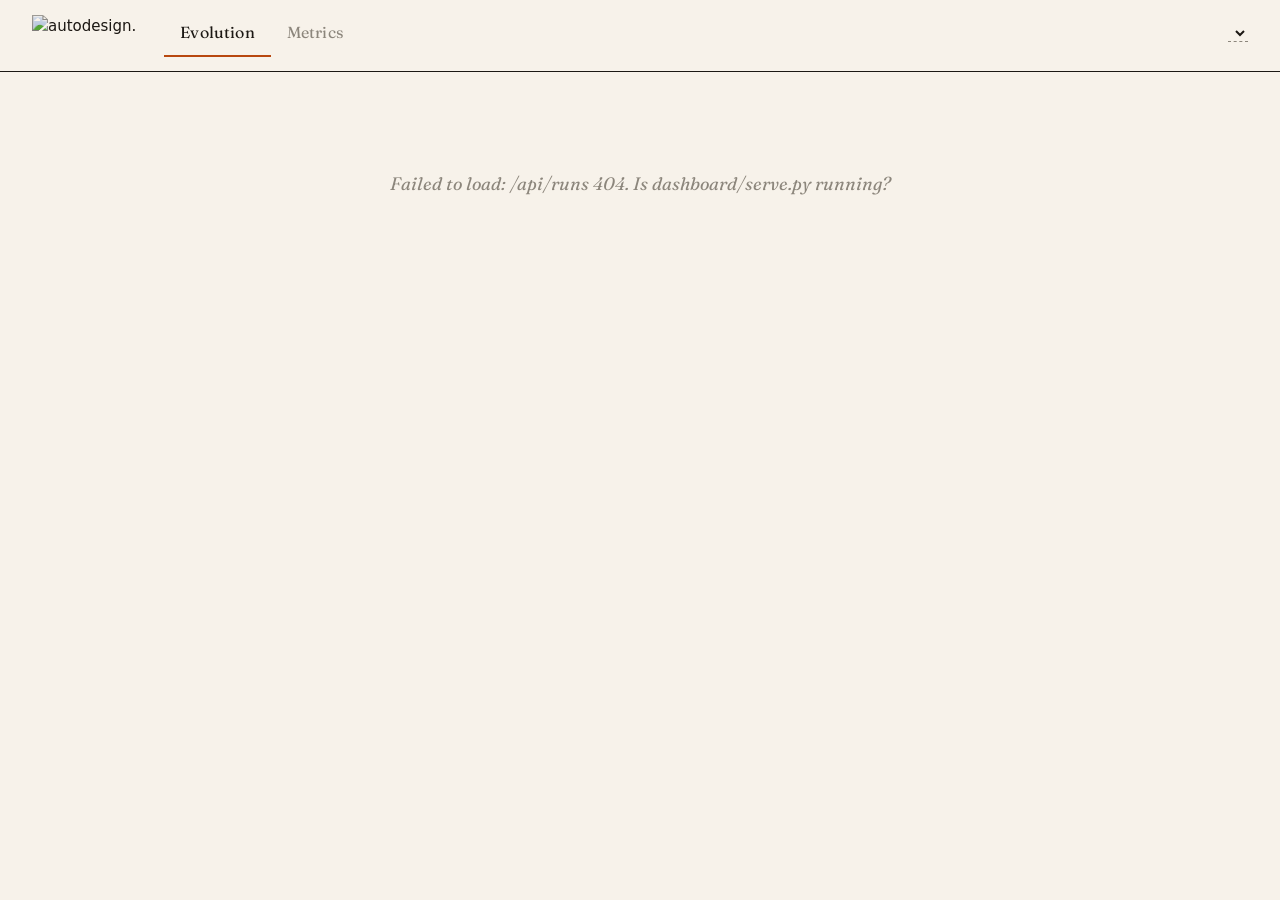
==== commit d956f84a: "IMPROVEMENTS MAUBE" ====
--- a/dashboard/dashboard.html
+++ b/dashboard/dashboard.html
@@ -4,6 +4,7 @@
   <meta charset="utf-8" />
   <meta name="viewport" content="width=device-width,initial-scale=1" />
   <title>AutoDesign</title>
+  <link rel="icon" type="image/png" href="/logo.png" />
   <link rel="preconnect" href="https://fonts.googleapis.com" />
   <link rel="preconnect" href="https://fonts.gstatic.com" crossorigin />
   <link href="https://fonts.googleapis.com/css2?family=Fraunces:opsz,wght@9..144,400;9..144,500;9..144,600&family=Inter:wght@400;500;600&family=JetBrains+Mono:wght@400;500&display=swap" rel="stylesheet" />
@@ -37,16 +38,19 @@
     /* ---- top bar (editorial masthead) ----------------------------------- */
     header.masthead {
       border-bottom: 1px solid var(--rule);
-      padding: 18px 36px 16px;
-      display: grid; grid-template-columns: auto 1fr auto; align-items: end; gap: 24px;
+      padding: 14px 32px;
+      display: flex; align-items: center; gap: 28px;
       background: var(--paper);
     }
-    .wordmark {
-      font-family: var(--serif); font-weight: 500;
-      font-size: 32px; letter-spacing: -0.01em; line-height: 1;
-    }
-    .wordmark em { font-style: italic; color: var(--accent); font-weight: 500; }
+    .brand { display: flex; align-items: center; }
+    .brand img {
+      display: block; height: 40px; width: auto;
+      /* multiply blends the PNG's white background into the cream paper
+         while leaving the black wordmark + orange mark intact */
+      mix-blend-mode: multiply;
+    }
     .nav { display: flex; gap: 0; align-self: end; }
+    .meta { margin-left: auto; }
     .nav button {
       background: transparent; border: 0; padding: 6px 16px 10px;
       font-family: var(--serif); font-size: 16px; color: var(--ink-3);
@@ -133,7 +137,13 @@
       display: flex; flex-direction: column; gap: 12px;
     }
     .stage {
-      position: relative; aspect-ratio: 1280 / 800;
+      position: relative;
+      /* aspect-ratio + max-width come from --vw/--vh, set per-run from
+         manifest.viewport in JS. Portrait phone runs end up tall and narrow;
+         landscape landing-page runs end up wide. */
+      aspect-ratio: var(--vw, 1280) / var(--vh, 800);
+      max-width: min(100%, calc(var(--vw, 1280) * 1px));
+      margin-inline: auto;
       background: #fff; border: 1px solid var(--rule);
       overflow: hidden;
       box-shadow: 0 18px 40px -22px rgba(28,24,20,0.35);
@@ -145,18 +155,53 @@
       pointer-events: none;
     }
     .stage .layer.active { opacity: 1; }
-    .stage .saliency-layer { mix-blend-mode: normal; }
-    /* Live iframe stage layer — fixed at the page's design viewport (1280x800)
-       and CSS-scaled to fit the stage box. Lets us render the candidate's
-       actual HTML so its entrance animations run on every flip, instead of
-       trying to autoplay a recorded webm (which browsers gate behind user
-       gestures). */
+    /* Saliency layer rides on top of the iframe so the animation plays
+       underneath while the heatmap stays visible the whole time.
+       `lighten` keeps cold regions of the heatmap from darkening the
+       iframe — only the hot inferno colors win over the page underneath.
+       (For runs whose saliency.png is the newer heat-only RGBA, the PNG's
+       alpha channel makes cold regions transparent anyway, so `lighten`
+       still does the right thing.) */
+    .stage .saliency-layer { mix-blend-mode: lighten; z-index: 2; }
+
+    /* Scanpath layer: numbered fixation order over the stage, drawn from
+       saliency.details.scanpath_norm. Toggled together with the heatmap. */
+    .stage .scanpath-layer {
+      position: absolute; inset: 0; width: 100%; height: 100%;
+      pointer-events: none;
+      opacity: 0; transition: opacity 220ms ease;
+      z-index: 3;
+    }
+    .stage .scanpath-layer.active { opacity: 1; }
+    .stage .scanpath-layer svg {
+      position: absolute; inset: 0; width: 100%; height: 100%;
+    }
+    .stage .scanpath-layer .sp-line {
+      stroke: var(--accent); stroke-width: 2;
+      fill: none; opacity: 0.9;
+      /* Subtle white halo so the path reads on both dark and light pages */
+      filter: drop-shadow(0 0 1.5px rgba(255,255,255,0.85));
+    }
+    .stage .scanpath-layer .sp-dot {
+      position: absolute; width: 22px; height: 22px;
+      transform: translate(-50%, -50%);
+      border-radius: 50%; background: #fff; border: 2px solid var(--accent);
+      display: grid; place-items: center;
+      font-family: var(--mono); font-size: 11px; font-weight: 600;
+      color: var(--ink);
+      box-shadow: 0 2px 6px rgba(0,0,0,0.35);
+    }
+    .stage .scanpath-layer .sp-dot.first {
+      background: var(--accent); color: #fff; border-color: #fff;
+    }
     .stage .frame-layer {
       position: absolute; top: 0; left: 0;
-      width: 1280px; height: 800px;
+      /* Native viewport pixel size — JS sets these from manifest.viewport
+         and adjusts the scale transform so the page fills the stage box. */
+      width: var(--vw, 1280px); height: var(--vh, 800px);
       border: 0; background: transparent;
       transform-origin: top left;
-      pointer-events: none;
+      pointer-events: none; z-index: 1;
     }
     .stage .empty-layer {
       position: absolute; inset: 0; display: grid; place-items: center;
@@ -172,6 +217,7 @@
       font-family: var(--serif); font-size: 24px; line-height: 1;
       cursor: pointer; display: grid; place-items: center;
       opacity: 0; transition: opacity 160ms ease;
+      z-index: 3;
     }
     .stage:hover .nav-arrow { opacity: 1; }
     .stage .nav-arrow:hover { background: var(--accent); color: #fff; border-color: var(--accent); }
@@ -185,6 +231,7 @@
       background: rgba(255,255,255,0.92); border: 1px solid var(--rule);
       padding: 6px 10px; font-family: var(--mono); font-size: 11px;
       letter-spacing: 0.06em; color: var(--ink);
+      z-index: 3;
     }
     .stage .stage-badge .star { color: var(--accent); font-weight: 600; }
     .stage .open-live {
@@ -192,6 +239,7 @@
       background: var(--accent); color: #fff; border: 1px solid var(--accent);
       padding: 6px 10px; font-family: var(--mono); font-size: 11px;
       letter-spacing: 0.04em; cursor: pointer;
+      z-index: 3;
     }
 
     /* below-stage controls bar: dots + saliency toggle + auto-play */
@@ -375,9 +423,8 @@
     /* ============================================================ */
     /* PAGE 2 — METRICS                                              */
     /* ============================================================ */
-    .metrics-head { padding: 56px 48px 24px; max-width: 1500px; margin-inline: auto; }
     .metrics-grid {
-      max-width: 1500px; margin-inline: auto; padding: 0 48px 48px;
+      max-width: 1500px; margin-inline: auto; padding: 56px 48px 48px;
       display: grid; gap: 48px; grid-template-columns: 1fr;
     }
     .chart-card {
@@ -404,66 +451,6 @@
       display: grid; gap: 36px 48px;
       grid-template-columns: repeat(auto-fit, minmax(280px, 1fr));
     }
-
-    /* VLM judge feedback */
-    .vlm-section {
-      max-width: 1500px; margin: 0 auto; padding: 32px 48px 80px;
-      border-top: 1px solid var(--rule);
-    }
-    .vlm-section .head {
-      display: flex; justify-content: space-between; align-items: baseline;
-      margin-bottom: 18px;
-    }
-    .vlm-section h3 {
-      margin: 0; font-family: var(--serif); font-size: 24px; font-weight: 500;
-    }
-    .vlm-section .badge {
-      font-family: var(--mono); font-size: 11px; padding: 3px 10px;
-      border: 1px solid var(--ink-3); color: var(--ink-3); border-radius: 99px;
-    }
-    .vlm-list {
-      display: grid; gap: 14px;
-      grid-template-columns: repeat(auto-fit, minmax(280px, 1fr));
-    }
-    .vlm-card {
-      padding: 18px; border: 1px solid var(--rule); background: var(--paper-2);
-    }
-    .vlm-card .gen {
-      font-family: var(--mono); font-size: 11px; color: var(--ink-3);
-      letter-spacing: 0.06em; text-transform: uppercase;
-    }
-    .vlm-card .feedback {
-      font-family: var(--serif); font-size: 17px; font-style: italic;
-      color: var(--ink-2); margin-top: 8px; line-height: 1.45;
-    }
-    .vlm-card .issues-label {
-      font-family: var(--mono); font-size: 10px; letter-spacing: 0.1em;
-      text-transform: uppercase; color: var(--ink-3);
-      margin-top: 16px; margin-bottom: 8px;
-    }
-    .vlm-issue {
-      margin-top: 10px; padding-left: 12px;
-      border-left: 2px solid var(--rule);
-    }
-    .vlm-issue.sev-high   { border-left-color: var(--accent); }
-    .vlm-issue.sev-medium { border-left-color: var(--ink-3); }
-    .vlm-issue .where {
-      font-family: var(--mono); font-size: 11px; color: var(--ink);
-    }
-    .vlm-issue .sev {
-      font-family: var(--mono); font-size: 9px; letter-spacing: 0.08em;
-      text-transform: uppercase; color: var(--ink-3); margin-left: 6px;
-    }
-    .vlm-issue.sev-high .sev { color: var(--accent); }
-    .vlm-issue .problem {
-      font-family: var(--serif); font-size: 14px; color: var(--ink-2);
-      line-height: 1.4; margin-top: 3px;
-    }
-    .vlm-issue .fix {
-      font-family: var(--serif); font-size: 14px; font-style: italic;
-      color: var(--ink); line-height: 1.4; margin-top: 3px;
-    }
-    .vlm-issue .fix::before { content: "→ "; color: var(--accent); font-style: normal; }
 
     /* svg chart helpers */
     .axis-line { stroke: var(--rule); stroke-width: 1; opacity: 0.45; }
@@ -494,145 +481,12 @@
       width: 100%; height: 100%; background: white;
       border: 1px solid var(--rule);
     }
-
-    /* ---- signal explainer sections (metrics page) ---------------------- */
-    /* One per new criterion: a header + a plain-English "what it grades on"
-       lead, then per-generation cards showing the evidence behind the score. */
-    .signal-section {
-      max-width: 1500px; margin: 0 auto; padding: 36px 48px 8px;
-      border-top: 1px solid var(--rule);
-    }
-    .signal-section .head {
-      display: flex; justify-content: space-between; align-items: baseline; margin-bottom: 10px;
-    }
-    .signal-section h3 { margin: 0; font-family: var(--serif); font-size: 24px; font-weight: 500; }
-    .signal-section .badge {
-      font-family: var(--mono); font-size: 11px; padding: 3px 10px;
-      border: 1px solid var(--ink-3); color: var(--ink-3); border-radius: 99px;
-    }
-    .signal-section .badge.live { border-color: var(--accent); color: var(--accent); }
-    .signal-lead {
-      font-family: var(--serif); font-size: 17px; font-style: italic;
-      color: var(--ink-2); margin: 0 0 8px; max-width: 72ch; line-height: 1.45;
-    }
-    .signal-grades {
-      font-family: var(--mono); font-size: 11px; color: var(--ink-3);
-      letter-spacing: 0.03em; margin: 0 0 22px; max-width: 78ch; line-height: 1.55;
-    }
-    .signal-grades b { color: var(--ink-2); font-weight: 600; }
-
-    .gen-cards { display: grid; gap: 14px; grid-template-columns: repeat(auto-fit, minmax(330px, 1fr)); }
-    .gen-card { padding: 18px; border: 1px solid var(--rule); background: var(--paper-2); }
-    .gen-card .gen-top {
-      display: flex; justify-content: space-between; align-items: baseline;
-      border-bottom: 1px solid var(--rule); padding-bottom: 8px; margin-bottom: 12px;
-    }
-    .gen-card .gen-top .g {
-      font-family: var(--mono); font-size: 11px; color: var(--ink-3);
-      letter-spacing: 0.06em; text-transform: uppercase;
-    }
-    .gen-card .gen-top .score {
-      font-family: var(--serif); font-size: 24px; font-weight: 500; color: var(--ink); line-height: 1;
-    }
-    .gen-card .gen-top .score sup { font-size: 11px; color: var(--ink-3); font-weight: 400; margin-left: 2px; }
-    .empty-inline {
-      font-family: var(--serif); font-style: italic; font-size: 14px; color: var(--ink-3); padding: 4px 0;
-    }
-
-    /* requirement checklist (prompt consistency) */
-    .req-group-label {
-      font-family: var(--mono); font-size: 10px; letter-spacing: 0.1em;
-      text-transform: uppercase; color: var(--ink-3); margin: 14px 0 6px;
-    }
-    .req-group-label:first-of-type { margin-top: 2px; }
-    .reqs { display: grid; gap: 6px; }
-    .req { display: flex; gap: 9px; align-items: baseline; font-size: 13.5px; line-height: 1.4; }
-    .req .mark { font-family: var(--mono); font-size: 12px; flex: none; width: 13px; text-align: center; }
-    .req.met    { color: var(--ink-2); } .req.met .mark    { color: var(--good); }
-    .req.miss   { color: var(--ink);   } .req.miss .mark   { color: var(--bad); font-weight: 600; }
-    .req.contra { color: var(--ink);   } .req.contra .mark { color: var(--accent); font-weight: 600; }
-    .rationale {
-      font-family: var(--serif); font-style: italic; font-size: 14px;
-      color: var(--ink-2); margin-top: 14px; line-height: 1.45;
-    }
-
-    /* summary stat chips (stress test) */
-    .stat-chips { display: flex; flex-wrap: wrap; gap: 8px; margin: 0 0 12px; }
-    .stat-chip {
-      font-family: var(--mono); font-size: 11px; padding: 4px 9px;
-      border: 1px solid var(--rule); color: var(--ink-2); background: var(--paper);
-    }
-    .stat-chip strong { color: var(--ink); }
-    .stat-chip.warn { border-color: var(--accent); color: var(--accent); }
-    .stat-chip.warn strong { color: var(--accent); }
-    .note-block { font-family: var(--serif); font-size: 14px; color: var(--ink-2); line-height: 1.45; margin-top: 12px; }
-    .note-block .lbl {
-      font-family: var(--mono); font-size: 10px; letter-spacing: 0.08em;
-      text-transform: uppercase; color: var(--ink-3); display: block; margin-bottom: 3px;
-    }
-
-    /* severity-tagged issue (shared by stress test) */
-    .sig-issue { margin-top: 8px; padding-left: 12px; border-left: 2px solid var(--rule); }
-    .sig-issue.sev-critical { border-left-color: var(--bad); }
-    .sig-issue.sev-high     { border-left-color: var(--accent); }
-    .sig-issue.sev-medium   { border-left-color: var(--ink-3); }
-    .sig-issue.sev-low      { border-left-color: var(--ink-3); opacity: 0.85; }
-    .sig-issue .sev {
-      font-family: var(--mono); font-size: 9px; letter-spacing: 0.08em;
-      text-transform: uppercase; color: var(--ink-3); margin-right: 7px;
-    }
-    .sig-issue.sev-critical .sev { color: var(--bad); }
-    .sig-issue.sev-high .sev { color: var(--accent); }
-    .sig-issue .desc { font-family: var(--serif); font-size: 14px; color: var(--ink-2); line-height: 1.4; }
-
-    /* persona row (stress test subagent mode) */
-    .persona { margin-top: 10px; padding-left: 12px; border-left: 2px solid var(--rule); }
-    .persona.ok   { border-left-color: var(--good); }
-    .persona.fail { border-left-color: var(--bad); }
-    .persona .pname { font-family: var(--mono); font-size: 11px; color: var(--ink); }
-    .persona .pgoal-met {
-      font-family: var(--mono); font-size: 9px; letter-spacing: 0.06em;
-      text-transform: uppercase; margin-left: 8px;
-    }
-    .persona.ok .pgoal-met   { color: var(--good); }
-    .persona.fail .pgoal-met { color: var(--bad); }
-    .persona .psum {
-      font-family: var(--serif); font-size: 13.5px; font-style: italic;
-      color: var(--ink-2); margin-top: 2px; line-height: 1.4;
-    }
-
-    /* brain / design classifier: P(good) bar + feature legend */
-    .pgood-bar {
-      height: 24px; background: var(--paper); border: 1px solid var(--rule);
-      position: relative; overflow: hidden;
-    }
-    .pgood-bar .fill { position: absolute; top: 0; bottom: 0; left: 0; background: var(--accent); opacity: 0.78; transition: width 300ms ease; }
-    .pgood-bar .mid  { position: absolute; top: 0; bottom: 0; left: 50%; width: 1px; background: var(--rule); opacity: 0.6; }
-    .pgood-bar .txt  {
-      position: absolute; inset: 0; display: flex; align-items: center; padding-left: 10px;
-      font-family: var(--mono); font-size: 11px; color: var(--ink);
-    }
-    .feature-grid {
-      display: grid; gap: 5px 20px; grid-template-columns: repeat(auto-fit, minmax(210px, 1fr));
-      margin: 0 0 4px; padding: 16px 18px; border: 1px solid var(--rule); background: var(--paper-2);
-    }
-    .feature-grid .f {
-      font-family: var(--mono); font-size: 11px; color: var(--ink-2);
-      display: flex; justify-content: space-between; gap: 12px;
-      border-bottom: 1px dotted var(--ink-3); padding: 3px 0;
-    }
-    .feature-grid .f .fk { color: var(--ink-3); text-align: right; }
-    .backend-note {
-      font-family: var(--mono); font-size: 10px; letter-spacing: 0.04em;
-      color: var(--ink-3); margin-top: 8px;
-    }
-    .backend-note.fallback { color: var(--accent); }
   </style>
 </head>
 <body>
 
 <header class="masthead">
-  <div class="wordmark">autodesign<em>.</em></div>
+  <div class="brand"><img src="/logo.png" alt="autodesign." /></div>
   <nav class="nav">
     <button data-view="evolution" class="active">Evolution</button>
     <button data-view="metrics">Metrics</button>
@@ -668,30 +522,42 @@
   view: "evolution",        // "evolution" | "metrics"
   scrubIndex: 0,            // index into generations
   candIndex: 0,             // which sibling within current gen is on stage
-  showSaliency: false,      // overlay on the stage
+  // Saliency toggle is a "sticky" UI preference: once the user turns it on
+  // it stays on across candidate flips, gen scrubs, and run switches —
+  // it only flips when the user clicks the toggle again.
+  showSaliency: false,
   playTimer: null,          // interval id for auto-cycle through siblings
-  stageA: null,             // ping-pong base image layers (stable across flips)
-  stageB: null,
-  stageSal: null,           // saliency layer
+  stageSal: null,           // saliency layer (heatmap PNG)
+  stagePath: null,          // scanpath layer (1→2→…→N fixation order)
   stageFrame: null,         // live iframe layer showing the candidate's actual HTML
   stageRO: null,            // ResizeObserver to keep the iframe scale matched to the stage box
-  stageActive: "a",         // which base layer is currently visible
 };
 
 const SUB_LABELS = {
-  intent_alignment:   "intent alignment",
-  focus_clarity:      "focus clarity",
-  reading_order:      "reading order",
-  animation_focus:    "animation focus",
-  // new top-level criteria (each is also explained in its own metrics section)
-  prompt_consistency: "brief adherence",
-  stress_test:        "interaction QA",
-  brain_judge:        "design classifier",
+  // saliency subscores
+  intent_alignment:        "intent alignment",
+  focus_clarity:           "focus clarity",
+  reading_order:           "reading order",
+  animation_focus:         "animation focus",
+  // vlm_judge UX principles — the rubric currently in _ui_rubric.py
+  creativity:              "creativity & distinctiveness",
+  motion:                  "motion & animation",
+  brief_adherence:         "brief adherence",
+  visual_hierarchy:        "visual hierarchy",
+  color_contrast:          "color & contrast",
+  typography:              "typography",
+  layout_spacing:          "layout & spacing",
+  consistency:             "consistency",
+  affordance_clarity:      "affordance & clarity",
+  // conditional vlm_judge principles
+  originality:             "originality vs. peers",
+  ai_pitfalls:             "ai-slop avoidance",
   // legacy keys (left in so historical runs still pretty-print)
-  hero_pull:          "hero pull",
-  focal_dominance:    "focal dominance",
-  composition_spread: "spread",
-  scan_rhythm:        "scan rhythm",
+  polish_distinctiveness:  "polish & distinctiveness",
+  hero_pull:               "hero pull",
+  focal_dominance:         "focal dominance",
+  composition_spread:      "spread",
+  scan_rhythm:             "scan rhythm",
 };
 
 // ============================================================
@@ -785,32 +651,21 @@
   main.innerHTML = "";
 
   const gen = gens[STATE.scrubIndex];
-  // Clamp candIndex into this gen's candidate list.
   if (STATE.candIndex >= gen.candidates.length) STATE.candIndex = 0;
 
-  // hero: info column + stage shell column
   const info = el("div", { class: "evo-info", id: "evo-info" });
   const stageShell = el("div", { class: "stage-shell" }, buildStageShell(gen));
   main.appendChild(el("section", { class: "evo-hero" }, info, stageShell));
   paintInfo(gen);
 
-  // scrubber
   main.appendChild(renderScrubber(gens));
 
-  // criterion strip — reflects the candidate currently on stage
   main.appendChild(el("div", { class: "criteria", id: "criteria-strip" }));
   paintCriteria(gen);
 }
 
-/* Build the stage shell ONCE per generation: two stable base img layers,
-   one saliency layer, prev/next arrows, badge, open-live button, and a
-   bar with sibling dots + saliency toggle + auto-play. After this, all
-   updates (flip, toggle, play) mutate the existing DOM so transitions animate. */
 function buildStageShell(gen) {
   const stage = el("div", { class: "stage" });
-  // Live iframe layer — the candidate's actual HTML, so its entrance
-  // animation runs on every flip. The page is authored for 1280x800; we
-  // CSS-scale the iframe down so it fits whatever size the stage box ends up.
   STATE.stageFrame = el("iframe", {
     class: "layer frame-layer",
     sandbox: "allow-same-origin allow-scripts",
@@ -818,17 +673,28 @@
     title: "candidate preview",
   });
   STATE.stageSal = el("img", { class: "layer saliency-layer", alt: "saliency overlay" });
-  STATE.stageActive = "a";
+  STATE.stagePath = el("div", { class: "scanpath-layer", "aria-label": "predicted fixation order" });
   stage.appendChild(STATE.stageFrame);
   stage.appendChild(STATE.stageSal);
-
-  // Keep the iframe scaled so 1280px-wide pages fill the stage box exactly.
-  // ResizeObserver fires whenever the stage box is resized (layout / window).
+  stage.appendChild(STATE.stagePath);
+
+  // Apply the run's viewport to the stage as CSS vars, so aspect-ratio +
+  // frame-layer width/height all derive from manifest.viewport rather than
+  // a hardcoded 1280×800. Defaults to landscape if the manifest is older.
+  const [vw, vh] = STATE.manifest?.viewport && STATE.manifest.viewport.length === 2
+    ? STATE.manifest.viewport
+    : [1280, 800];
+  stage.style.setProperty("--vw", `${vw}`);
+  stage.style.setProperty("--vh", `${vh}`);
+  // The frame-layer needs px units, not bare numbers, for width/height.
+  STATE.stageFrame.style.width = `${vw}px`;
+  STATE.stageFrame.style.height = `${vh}px`;
+
   if (STATE.stageRO) { STATE.stageRO.disconnect(); }
   STATE.stageRO = new ResizeObserver(entries => {
     for (const e of entries) {
       const w = e.contentRect.width;
-      if (w > 0) STATE.stageFrame.style.transform = `scale(${w / 1280})`;
+      if (w > 0) STATE.stageFrame.style.transform = `scale(${w / vw})`;
     }
   });
   STATE.stageRO.observe(stage);
@@ -854,10 +720,8 @@
   const empty = el("div", { class: "empty-layer", id: "stage-empty", style: "display:none" }, "no frame captured");
   stage.appendChild(empty);
 
-  // bar under the stage
   const bar = el("div", { class: "stage-bar" });
 
-  // sibling dots
   const dots = el("div", { class: "sib-dots", id: "sib-dots" });
   gen.candidates.forEach((c, i) => {
     const d = el("div", {
@@ -870,7 +734,6 @@
   dots.appendChild(el("span", { class: "count", id: "sib-count" }));
   bar.appendChild(dots);
 
-  // auto-play (only meaningful with siblings)
   if (gen.candidates.length > 1) {
     const play = el("button", { class: "play-btn", id: "play-btn" }, "▶ play");
     play.addEventListener("click", togglePlay);
@@ -879,9 +742,8 @@
 
   bar.appendChild(el("div", { class: "spacer" }));
 
-  // saliency yes/no toggle
   if (gen.candidates.some(c => c.saliency)) {
-    const toggle = el("div", { class: `toggle ${STATE.showSaliency ? "on" : ""}`, id: "saliency-toggle", title: "show DeepGaze saliency heatmap" },
+    const toggle = el("div", { class: `toggle ${STATE.showSaliency ? "on" : ""}`, id: "saliency-toggle", title: "show DeepGaze heatmap + 1→2→…→N predicted gaze path" },
       el("span", null, "saliency"),
       el("span", { class: "label-no" }, "no"),
       el("div", { class: "switch" }),
@@ -891,13 +753,12 @@
     bar.appendChild(toggle);
   }
 
-  // initial paint
   setTimeout(() => paintStage(gen, /*animate=*/false), 0);
 
   return el("div", null, stage, bar);
 }
 
-/* Mutate the existing stage to show candidate at STATE.candIndex. */
+/* Repaint the iframe + saliency overlay for the candidate currently on stage. */
 function paintStage(gen, animate = true) {
   const cand = gen.candidates[STATE.candIndex];
   if (!cand) return;
@@ -905,14 +766,11 @@
   const haveHtml = !!cand.html;
   emptyEl.style.display = haveHtml ? "none" : "grid";
 
-  // Live iframe layer. Setting src on every flip restarts the page's
-  // entrance animation — exactly what we want users to see. When the
-  // saliency overlay is on we keep the iframe in place (animations still
-  // running underneath) but the heatmap covers it.
   const frame = STATE.stageFrame;
   if (haveHtml) {
-    // Force a reload even when flipping to the same src (e.g. user nudges
-    // to the same candidate) so the animation always restarts cleanly.
+    // Force a reload so the candidate's entrance animation restarts cleanly
+    // every time we flip to it. The saliency overlay (if on) sits on top
+    // and stays visible while this animation plays underneath.
     frame.src = "about:blank";
     requestAnimationFrame(() => { frame.src = cand.html; });
     frame.classList.add("active");
@@ -925,16 +783,8 @@
     requestAnimationFrame(() => { frame.style.transition = ""; });
   }
 
-  // Saliency overlay layer — toggled by the YES/NO control under the stage.
-  if (cand.saliency) {
-    STATE.stageSal.src = cand.saliency;
-    STATE.stageSal.classList.toggle("active", !!STATE.showSaliency);
-  } else {
-    STATE.stageSal.classList.remove("active");
-    STATE.stageSal.removeAttribute("src");
-  }
-
-  // badge: "cand-XX · winner" / "cand-XX"
+  paintSaliency();
+
   const badge = document.getElementById("stage-badge");
   if (badge) {
     badge.innerHTML = "";
@@ -944,7 +794,6 @@
     }
   }
 
-  // sibling indicator dots + count
   const dotsRoot = document.getElementById("sib-dots");
   if (dotsRoot) {
     const dots = dotsRoot.querySelectorAll(".dot");
@@ -954,25 +803,82 @@
   }
 }
 
-/* Repaint the info column (gen score, hypothesis, what-changed). Cheap full redraw. */
+/* Update the saliency overlay layer + the 1→2→…→N scanpath layer.
+   Does NOT touch the iframe so we never restart a running animation
+   just to flip the heatmap on/off. */
+function paintSaliency() {
+  const cand = currentCand();
+  // --- heatmap layer
+  if (STATE.stageSal) {
+    if (cand?.saliency) {
+      if (STATE.stageSal.getAttribute("src") !== cand.saliency) {
+        STATE.stageSal.src = cand.saliency;
+      }
+      STATE.stageSal.classList.toggle("active", !!STATE.showSaliency);
+    } else {
+      STATE.stageSal.classList.remove("active");
+      STATE.stageSal.removeAttribute("src");
+    }
+  }
+  // --- scanpath layer (numbered fixation order)
+  renderScanpath(cand);
+}
+
+/* Draw the predicted gaze path as numbered dots connected by a dashed
+   line. Coords come from saliency.details.scanpath_norm — each entry is
+   [x, y] in [0, 1] relative to the scored frame. Missing data (older
+   runs that pre-date the scanpath_norm field) → empty layer, the heatmap
+   alone still shows. Visibility tracks STATE.showSaliency. */
+function renderScanpath(cand) {
+  const layer = STATE.stagePath;
+  if (!layer) return;
+  const path = cand?.details?.saliency?.details?.scanpath_norm;
+  layer.innerHTML = "";
+  if (!path || !path.length) {
+    layer.classList.remove("active");
+    return;
+  }
+  // Connecting saccade polyline. percent coords inside a 0–100 viewBox so
+  // it stretches with the stage exactly the way the heatmap does.
+  const pts = path.map(([x, y]) => `${(x * 100).toFixed(2)},${(y * 100).toFixed(2)}`).join(" ");
+  const svgNs = "http://www.w3.org/2000/svg";
+  const svg = document.createElementNS(svgNs, "svg");
+  svg.setAttribute("viewBox", "0 0 100 100");
+  svg.setAttribute("preserveAspectRatio", "none");
+  const line = document.createElementNS(svgNs, "polyline");
+  line.setAttribute("points", pts);
+  line.setAttribute("class", "sp-line");
+  // viewBox is non-square stretched, so the dash pattern stays
+  // visually consistent if we use a small absolute width.
+  line.setAttribute("vector-effect", "non-scaling-stroke");
+  svg.appendChild(line);
+  layer.appendChild(svg);
+  // Numbered dots on top of the line.
+  path.forEach(([x, y], i) => {
+    const dot = el("div", {
+      class: `sp-dot ${i === 0 ? "first" : ""}`,
+      style: `left:${(x * 100).toFixed(2)}%;top:${(y * 100).toFixed(2)}%`,
+      title: `fixation ${i + 1}`,
+    }, String(i + 1));
+    layer.appendChild(dot);
+  });
+  layer.classList.toggle("active", !!STATE.showSaliency);
+}
+
 function paintInfo(gen) {
-  const m = STATE.manifest;
   const prevGen = STATE.scrubIndex > 0 ? STATE.manifest.generations[STATE.scrubIndex - 1] : null;
   const cand = currentCand();
   const winner = winnerOf(gen);
   const prevWinner = prevGen ? winnerOf(prevGen) : null;
   const isMulti = gen.candidates.length > 1;
 
-  // For fan-out gens we show TWO numbers: the candidate on stage, and (smaller) the gen winner.
   const showScore = cand?.combined;
   const winnerScore = winner?.combined;
   const delta = (showScore != null && prevWinner?.combined != null) ? showScore - prevWinner.combined : null;
 
   const info = document.getElementById("evo-info");
   info.innerHTML = "";
-  info.appendChild(el("h1", { class: "display" }, "AutoDesign."));
-  info.appendChild(el("p", { class: "body-lead" }, "relentlessly refined."));
-  info.appendChild(el("div", { class: "gen-label", style: "margin-top:40px" }, gen.id.toUpperCase() + (isMulti ? ` · ${cand?.id ?? ""}` : "")));
+  info.appendChild(el("div", { class: "gen-label" }, gen.id.toUpperCase() + (isMulti ? ` · ${cand?.id ?? ""}` : "")));
   info.appendChild(el("div", { class: "gen-score" },
     showScore != null ? showScore.toFixed(2) : "—",
     el("sup", null, "/ 10"),
@@ -988,7 +894,6 @@
   }
 }
 
-/* Repaint the criterion strip for the candidate currently on stage. */
 function paintCriteria(gen) {
   const prevGen = STATE.scrubIndex > 0 ? STATE.manifest.generations[STATE.scrubIndex - 1] : null;
   const prevCand = prevGen ? winnerOf(prevGen) : null;
@@ -1003,73 +908,32 @@
     const d = (c.score != null && prev != null) ? c.score - prev : null;
     const dtxt = d == null ? "" : (Math.abs(d) < 0.005 ? "±.00" : (d > 0 ? `+${d.toFixed(2)}` : d.toFixed(2)));
     const dcls = d == null ? "flat" : (Math.abs(d) < 0.005 ? "flat" : (d > 0 ? "pos" : "neg"));
-    // Plain-English explanation from the signal, if it provided one.
     const why = explanationFor(cand, c);
+    // Source label intentionally omitted — the dashboard now presents one
+    // flat rubric, not a saliency-vs-vlm_judge split. Whatever computes
+    // each row is an engine detail, not user-facing UX.
     host.appendChild(el("div", { class: "crit" },
       el("div", { class: "k" }, prettyKey(c.key)),
       el("div", { class: "v" }, c.score != null ? c.score.toFixed(2) : "—"),
       el("div", { class: `d delta ${dcls}` }, dtxt),
-      el("div", { class: "src" }, c.source && c.source !== c.key ? "from " + c.source : ""),
       why ? el("div", { class: "why" }, why) : null,
     ));
   }
 }
 
-/* Read a per-subscore explanation from the candidate's raw signal details.
-   Returns null if the signal didn't emit one (e.g. legacy runs). */
 function explanationFor(cand, c) {
   const det = cand?.details?.[c.source]?.details;
   if (!det) return null;
   const ex = det.explanations;
   if (ex && typeof ex[c.key] === "string") return ex[c.key];
-  // VLM judge: the per-principle `reason` is its plain-English explanation.
-  const pp = det.per_principle;
-  if (pp && pp[c.key] && typeof pp[c.key].reason === "string") return pp[c.key].reason;
-  // Nemotron signals carry their own narrative fields.
-  if (c.source === "stress_test") {
-    if (det.consistency_notes || det.function_notes) return det.consistency_notes || det.function_notes;
-    const i0 = det.issues && det.issues[0];
-    if (i0) return typeof i0 === "string" ? i0 : (i0.description || null);  // issues may be strings OR {severity, description}
-    return null;
-  }
-  if (c.source === "prompt_consistency")
-    return det.rationale || (det.missing && det.missing.length ? "Missing: " + det.missing[0] : null);
-  if (c.source === "brain_judge") {
-    const p = det.p_good;
-    if (typeof p === "number")
-      return `Looks ${(p * 100).toFixed(0)}% like an award-winning site vs AI slop — perceptual classifier, not real brain data.`;
-    return det.interpretation || null;
-  }
   return null;
 }
 
-// --- helpers shared by the per-signal metrics sections -----------------
-/** A signal's free-form `details` object for a candidate, or null. */
-function signalDet(cand, key) { return cand?.details?.[key]?.details || null; }
-/** True if ANY candidate in the run carries details for this signal. */
-function signalActiveAnywhere(gens, key) {
-  return gens.some(g => g.candidates.some(c => signalDet(c, key)));
-}
-/** A criterion's score on the 0–10 scale (per_criterion is 0–10; flat criteria are 0–1). */
-function critScore10(cand, key) {
-  if (cand?.per_criterion && typeof cand.per_criterion[key] === "number") return cand.per_criterion[key];
-  const c = (cand?.criteria || []).find(x => x.key === key);
-  return (c && typeof c.score === "number") ? c.score * 10 : null;
-}
-/** A `<span class="score">N.NN /10</span>` node (or em-dash when missing). */
-function scoreSpan(v) {
-  const s = el("span", { class: "score" });
-  if (v == null) { s.append("—"); } else { s.append(v.toFixed(2)); s.appendChild(el("sup", null, "/10")); }
-  return s;
-}
-
-/* Current candidate on the stage. */
 function currentCand() {
   const gen = STATE.manifest.generations[STATE.scrubIndex];
   return gen.candidates[STATE.candIndex];
 }
 
-/* Flip to a specific sibling by index (clamped). Animates the crossfade. */
 function setCand(i) {
   const gen = STATE.manifest.generations[STATE.scrubIndex];
   const n = gen.candidates.length;
@@ -1080,16 +944,16 @@
 }
 function stepCand(d) { setCand(STATE.candIndex + d); }
 
-/* Saliency yes/no. */
+/* Saliency yes/no. The toggle is sticky: it stays in whichever state the
+   user put it in across candidate flips, gen scrubs, and run switches. */
 function setShowSaliency(v) {
   STATE.showSaliency = !!v;
   const t = document.getElementById("saliency-toggle");
   if (t) t.classList.toggle("on", STATE.showSaliency);
-  const gen = STATE.manifest.generations[STATE.scrubIndex];
-  paintStage(gen, /*animate=*/false);
-}
-
-/* Auto-cycle through siblings. */
+  // Don't touch the iframe — only the overlay layer toggles.
+  paintSaliency();
+}
+
 function togglePlay() {
   if (STATE.playTimer) { stopPlay(); return; }
   const btn = document.getElementById("play-btn");
@@ -1112,17 +976,6 @@
   if (d == null) return "flat";
   if (Math.abs(d) < 0.005) return "flat";
   return d > 0 ? "pos" : "neg";
-}
-
-function renderChangedNote(manifest, gen) {
-  const linRec = (manifest.lineage || []).find(r => `gen-${String(r.generation).padStart(3, "0")}` === gen.id);
-  if (!linRec) return null;
-  const changed = linRec.changed;
-  if (!changed) return null;
-  return el("p", { class: "gen-changed" },
-    el("strong", null, "what changed: "),
-    changed,
-  );
 }
 
 function renderScrubber(gens) {
@@ -1133,7 +986,6 @@
   const sc = el("div", { class: "scrubber" });
   sc.appendChild(el("div", { class: "track" }));
 
-  // ticks
   const pct = i => n === 1 ? 50 : (i / (n - 1)) * 100;
   const progress = el("div", { class: "progress", style: `width:${pct(STATE.scrubIndex)}%` });
   sc.appendChild(progress);
@@ -1145,10 +997,9 @@
       style: `left:${pct(i)}%`,
       on: { click: () => {
         STATE.scrubIndex = i;
-        // Reset candidate to the winner of the new gen, drop saliency overlay, stop autoplay.
         const newGen = STATE.manifest.generations[i];
         STATE.candIndex = Math.max(0, newGen.candidates.findIndex(c => c.id === newGen.winner));
-        STATE.showSaliency = false;
+        // NOTE: do NOT reset STATE.showSaliency — the toggle is sticky.
         renderEvolution();
       } },
     },
@@ -1168,28 +1019,6 @@
   return wrap;
 }
 
-function renderCriterionStrip(gen, prevWinner) {
-  const w = winnerOf(gen);
-  const wrap = el("div", { class: "criteria" });
-  if (!w || !w.criteria || w.criteria.length === 0) return wrap;
-  const prevByKey = Object.fromEntries((prevWinner?.criteria || []).map(c => [c.key, c.score]));
-  for (const c of w.criteria) {
-    const prev = prevByKey[c.key];
-    const d = (c.score != null && prev != null) ? c.score - prev : null;
-    const dtxt = d == null ? "" : (Math.abs(d) < 0.005 ? "±.00" : (d > 0 ? `+${d.toFixed(2)}` : d.toFixed(2)));
-    const dcls = d == null ? "flat" : (Math.abs(d) < 0.005 ? "flat" : (d > 0 ? "pos" : "neg"));
-    wrap.appendChild(el("div", { class: "crit" },
-      el("div", { class: "k" }, prettyKey(c.key)),
-      el("div", { class: "v" }, c.score != null ? c.score.toFixed(2) : "—"),
-      el("div", { class: `d delta ${dcls}` }, dtxt),
-      el("div", { class: "src" }, c.source && c.source !== c.key ? "from " + c.source : ""),
-    ));
-  }
-  return wrap;
-}
-
-// (siblings drawer removed — inline dots + arrows + auto-play on the stage handle this now.)
-
 // ============================================================
 // rendering — metrics page
 // ============================================================
@@ -1199,14 +1028,6 @@
   const main = document.getElementById("main");
   main.innerHTML = "";
 
-  main.appendChild(el("section", { class: "metrics-head" },
-    el("div", { class: "eyebrow" }, m.brief || "AutoDesign run"),
-    el("h1", { class: "display" }, "the loop, in numbers."),
-    el("p", { class: "body-lead" },
-      "Every criterion plotted across generations. Sub-scores are 0–1; combined is 0–10. A green dot marks the best generation."),
-  ));
-
-  // ---- combined chart (big)
   const combined = combinedSeries(gens);
   const cur = combined[combined.length - 1];
   const prev = combined.length > 1 ? combined[combined.length - 2] : null;
@@ -1222,7 +1043,6 @@
     chartSVG(gens.map(g => g.id), combined, { maxY: 10, height: 260, fullLabels: true, markBest: true }),
   );
 
-  // ---- small multiples
   const keys = criterionKeys(gens);
   const smallMultiples = el("div", { class: "small-multiples" });
   for (const k of keys) {
@@ -1249,12 +1069,6 @@
       smallMultiples,
     ),
   ));
-
-  // ---- per-signal explainer sections: what each criterion grades & why
-  main.appendChild(renderVlmSection(gens));
-  const pc = renderPromptConsistencySection(gens); if (pc) main.appendChild(pc);
-  const st = renderStressTestSection(gens); if (st) main.appendChild(st);
-  main.appendChild(renderBrainJudgeSection(gens));  // always shown — explains what it grades on
 }
 
 function chartSVG(labels, values, opts) {
@@ -1265,7 +1079,6 @@
   const ys = values.map(v => pad.t + (height - pad.t - pad.b) * (1 - ((v ?? 0) / maxY)));
   const svg = svgNode("svg", { viewBox: `0 0 ${w} ${height}`, preserveAspectRatio: "none" });
 
-  // y grid
   const ticks = maxY === 1 ? [0, 0.25, 0.5, 0.75, 1] : [0, 2, 4, 6, 8, 10];
   for (const t of ticks) {
     const y = pad.t + (height - pad.t - pad.b) * (1 - t / maxY);
@@ -1280,7 +1093,6 @@
     svg.appendChild(lbl);
   }
 
-  // area + line
   if (values.some(v => v != null)) {
     const pts = xs.map((x, i) => `${x},${ys[i]}`).join(" ");
     const area = svgNode("polygon", {
@@ -1292,11 +1104,9 @@
     svg.appendChild(line);
   }
 
-  // best index (for combined chart marker)
   let best = -1, bv = -Infinity;
   if (markBest) values.forEach((v, i) => { if (v != null && v > bv) { bv = v; best = i; } });
 
-  // dots
   values.forEach((v, i) => {
     if (v == null) return;
     svg.appendChild(svgNode("circle", {
@@ -1310,7 +1120,6 @@
     }
   });
 
-  // x labels
   labels.forEach((lab, i) => {
     const t = svgNode("text", { x: xs[i], y: height - 10, "text-anchor": "middle", class: "axis-tick" });
     t.textContent = lab.replace(/^gen-0*/, "gen ");
@@ -1318,222 +1127,6 @@
   });
 
   return svg;
-}
-
-function renderVlmSection(gens) {
-  // Read the VLM judge's own output (critique + pinpointed issues) for a winner.
-  // It lives under raw.vlm_judge.details, NOT the candidate-level critique
-  // (which the loop reserves for the critic agent).
-  const vlmOf = w => w?.details?.vlm_judge?.details || null;
-  const anyJudged = gens.some(g => vlmOf(winnerOf(g)));
-
-  const wrap = el("section", { class: "vlm-section" },
-    el("div", { class: "head" },
-      el("h3", null, "VLM judge"),
-      el("span", { class: "badge" }, anyJudged ? "per-generation feedback" : "not yet run"),
-    ),
-    el("p", { class: "body-lead", style: "margin-top:0" },
-      anyJudged
-        ? "Each generation’s winner, as the vision judge saw it: its two-sentence verdict and the specific, located issues the next round should fix (worst first)."
-        : "When the VLM judge signal runs, each generation’s winner will get a verdict here alongside its pinpointed issues."),
-  );
-  const list = el("div", { class: "vlm-list" });
-  for (const g of gens) {
-    const w = winnerOf(g);
-    const vlm = vlmOf(w);
-    const card = el("div", { class: "vlm-card" }, el("div", { class: "gen" }, g.id));
-
-    if (!vlm) {
-      card.appendChild(el("div", { class: "feedback" },
-        w?.combined != null ? `awaiting judge — placed at ${w.combined.toFixed(2)} / 10` : "awaiting judge"));
-      list.appendChild(card);
-      continue;
-    }
-
-    if (vlm.critique) card.appendChild(el("div", { class: "feedback" }, "“" + vlm.critique + "”"));
-
-    const issues = Array.isArray(vlm.issues) ? vlm.issues : [];
-    if (issues.length) {
-      card.appendChild(el("div", { class: "issues-label" }, `${issues.length} issue${issues.length > 1 ? "s" : ""} to fix`));
-      for (const it of issues) {
-        const sev = (it.severity || "medium").toLowerCase();
-        const issueEl = el("div", { class: `vlm-issue sev-${sev}` });
-        issueEl.appendChild(el("div", { class: "where" },
-          it.where || "(unspecified)",
-          el("span", { class: "sev" }, sev),
-        ));
-        if (it.problem) issueEl.appendChild(el("div", { class: "problem" }, it.problem));
-        if (it.fix) issueEl.appendChild(el("div", { class: "fix" }, it.fix));
-        card.appendChild(issueEl);
-      }
-    } else if (vlm.critique) {
-      card.appendChild(el("div", { class: "issues-label" }, "no issues flagged"));
-    }
-    list.appendChild(card);
-  }
-  wrap.appendChild(list);
-  return wrap;
-}
-
-// ------------------------------------------------------------
-// per-signal explainer sections (one per newer criterion)
-// Each answers two questions for the user: WHAT is this criterion
-// grading, and WHY did each generation get the score it got.
-// ------------------------------------------------------------
-
-/* prompt_consistency — Nemotron text check of the build vs the brief. */
-function renderPromptConsistencySection(gens) {
-  if (!signalActiveAnywhere(gens, "prompt_consistency")) return null;
-  const wrap = el("section", { class: "signal-section" },
-    el("div", { class: "head" },
-      el("h3", null, "Brief adherence"),
-      el("span", { class: "badge live" }, "Nemotron · text check")),
-    el("p", { class: "signal-lead" },
-      "Does the build actually contain everything the brief asked for? A Nemotron model reads the generated page against the prompt and itemises what's present, what's missing, and anything that contradicts the brief — independent of how it looks."),
-    el("p", { class: "signal-grades", html:
-      "<b>Grades on:</b> presence of every requested element &amp; feature (content, not visuals). Each requirement is checked off, flagged missing, or flagged as a contradiction." }),
-  );
-  const list = el("div", { class: "gen-cards" });
-  const group = (cls, mark, label, items) => {
-    if (!items || !items.length) return null;
-    const reqs = el("div", { class: "reqs" });
-    items.forEach(r => reqs.appendChild(el("div", { class: `req ${cls}` }, el("span", { class: "mark" }, mark), el("span", null, r))));
-    return el("div", null, el("div", { class: "req-group-label" }, `${label} · ${items.length}`), reqs);
-  };
-  for (const g of gens) {
-    const w = winnerOf(g);
-    const det = signalDet(w, "prompt_consistency");
-    const card = el("div", { class: "gen-card" },
-      el("div", { class: "gen-top" }, el("span", { class: "g" }, g.id), scoreSpan(critScore10(w, "prompt_consistency"))));
-    if (!det) {
-      card.appendChild(el("div", { class: "empty-inline" }, "not scored in this run"));
-    } else {
-      [group("met", "✓", "met", det.matched),
-       group("miss", "✗", "missing", det.missing),
-       group("contra", "⚠", "contradictions", det.contradictions)].forEach(n => n && card.appendChild(n));
-      if (det.rationale) card.appendChild(el("div", { class: "rationale" }, "“" + det.rationale + "”"));
-    }
-    list.appendChild(card);
-  }
-  wrap.appendChild(list);
-  return wrap;
-}
-
-/* stress_test — agentic / heuristic interaction QA in a real browser. */
-function renderStressTestSection(gens) {
-  if (!signalActiveAnywhere(gens, "stress_test")) return null;
-  const wrap = el("section", { class: "signal-section" },
-    el("div", { class: "head" },
-      el("h3", null, "Interaction QA"),
-      el("span", { class: "badge live" }, "agentic stress test")),
-    el("p", { class: "signal-lead" },
-      "Do the buttons and links actually work? Persona agents (or a deterministic probe) drive the real page in a headless browser — clicking, typing, navigating — and report what's broken. Pure behaviour: it ignores looks and copy."),
-    el("p", { class: "signal-grades", html:
-      "<b>Grades on:</b> whether interactive elements respond and behave consistently — dead links, missing handlers, JS console errors, broken forms." }),
-  );
-  const list = el("div", { class: "gen-cards" });
-  for (const g of gens) {
-    const w = winnerOf(g);
-    const det = signalDet(w, "stress_test");
-    const card = el("div", { class: "gen-card" },
-      el("div", { class: "gen-top" }, el("span", { class: "g" }, g.id), scoreSpan(critScore10(w, "stress_test"))));
-    if (!det) { card.appendChild(el("div", { class: "empty-inline" }, "not scored in this run")); list.appendChild(card); continue; }
-
-    // heuristic-probe mode: a counts summary
-    const s = det.summary;
-    if (s && typeof s === "object") {
-      const chips = el("div", { class: "stat-chips" });
-      const add = (label, val, warn) => { if (val == null) return; chips.appendChild(el("div", { class: `stat-chip ${warn ? "warn" : ""}` }, label + " ", el("strong", null, String(val)))); };
-      add("interactive", s.n_interactive);
-      add("dead", s.n_dead, s.n_dead > 0);
-      add("clicked", s.n_clicked);
-      add("console errors", s.n_with_console_errors, s.n_with_console_errors > 0);
-      if (chips.childNodes.length) card.appendChild(chips);
-    }
-
-    // subagent mode: one row per persona
-    if (Array.isArray(det.personas)) {
-      det.personas.forEach(p => {
-        const ok = p.goal_achieved ? "ok" : "fail";
-        const row = el("div", { class: `persona ${ok}` },
-          el("div", null,
-            el("span", { class: "pname" }, p.persona || p.name || "persona"),
-            el("span", { class: "pgoal-met" }, p.goal_achieved ? "goal met" : "goal failed")));
-        if (p.summary) row.appendChild(el("div", { class: "psum" }, p.summary));
-        card.appendChild(row);
-      });
-    }
-
-    // issues — may be plain strings OR {severity, description}
-    const issues = Array.isArray(det.issues) ? det.issues : [];
-    if (issues.length) {
-      card.appendChild(el("div", { class: "req-group-label" }, `issues · ${issues.length}`));
-      issues.slice(0, 8).forEach(it => {
-        const obj = it && typeof it === "object";
-        const sev = ((obj ? it.severity : null) || "medium").toLowerCase();
-        const desc = obj ? (it.description || JSON.stringify(it)) : String(it);
-        card.appendChild(el("div", { class: `sig-issue sev-${sev}` },
-          el("span", { class: "sev" }, sev), el("span", { class: "desc" }, desc)));
-      });
-    }
-
-    if (det.function_notes) card.appendChild(el("div", { class: "note-block" }, el("span", { class: "lbl" }, "function"), det.function_notes));
-    if (det.consistency_notes) card.appendChild(el("div", { class: "note-block" }, el("span", { class: "lbl" }, "consistency"), det.consistency_notes));
-    list.appendChild(card);
-  }
-  wrap.appendChild(list);
-  return wrap;
-}
-
-/* brain_judge — the perceptual "design classifier". Always rendered (even with
-   no data yet) so the user can see what it grades on now that it's enabled. */
-function renderBrainJudgeSection(gens) {
-  const active = signalActiveAnywhere(gens, "brain_judge");
-  const wrap = el("section", { class: "signal-section" },
-    el("div", { class: "head" },
-      el("h3", null, "Design classifier"),
-      el("span", { class: `badge ${active ? "live" : ""}` }, active ? "perceptual model" : "awaiting first run")),
-    el("p", { class: "signal-lead" },
-      "A classifier (RBF SVM, cross-validated AUC 0.85) trained on award-winning sites versus mass-produced AI slop. It reads the screenshot's perceptual fingerprint and returns the probability the design belongs with the good set."),
-    el("p", { class: "signal-grades", html:
-      "<b>Grades on:</b> perceptual design statistics — clutter, colour discipline, contrast, whitespace, symmetry, palette entropy. Despite the internal “brain” framing this is <b>not</b> real brain data; it's the swap-in seam for Meta's TRIBE-v2." }),
-  );
-
-  // What it looks at — a fixed legend of the perceptual features.
-  const FEATURES = [
-    ["edge density", "visual clutter"], ["contrast", "figure / ground"],
-    ["colourfulness", "palette intensity"], ["saturation", "colour discipline"],
-    ["whitespace", "breathing room"], ["hue entropy", "palette focus"],
-    ["symmetry", "layout regularity"], ["top contrast", "hero separation"],
-  ];
-  const fg = el("div", { class: "feature-grid" });
-  FEATURES.forEach(([k, v]) => fg.appendChild(el("div", { class: "f" }, el("span", null, k), el("span", { class: "fk" }, v))));
-  wrap.appendChild(fg);
-
-  const list = el("div", { class: "gen-cards", style: "margin-top:18px" });
-  let any = false;
-  for (const g of gens) {
-    const w = winnerOf(g);
-    const det = signalDet(w, "brain_judge");
-    if (!det) continue;
-    any = true;
-    const p = typeof det.p_good === "number" ? det.p_good : null;
-    const card = el("div", { class: "gen-card" },
-      el("div", { class: "gen-top" }, el("span", { class: "g" }, g.id), scoreSpan(critScore10(w, "brain_judge"))));
-    card.appendChild(el("div", { class: "pgood-bar" },
-      el("div", { class: "fill", style: `width:${p != null ? (p * 100).toFixed(1) : 0}%` }),
-      el("div", { class: "mid" }),
-      el("div", { class: "txt" }, p != null ? `P(good) ${(p * 100).toFixed(0)}%  ·  midline = 50/50` : "—")));
-    const backend = det.encoder_backend || "—";
-    const fallback = backend === "perceptual-fallback";
-    card.appendChild(el("div", { class: `backend-note ${fallback ? "fallback" : ""}` },
-      `backend: ${backend}${fallback ? "  (perceptual stand-in — no real brain model)" : ""}`));
-    list.appendChild(card);
-  }
-  if (!any) list.appendChild(el("div", { class: "empty-inline" },
-    "No generation has been scored by this classifier yet — it runs on the next /autodesign loop."));
-  wrap.appendChild(list);
-  return wrap;
 }
 
 // ============================================================
@@ -1572,10 +1165,10 @@
   STATE.runId = rid;
   const m = await jget(`/api/run/${rid}`);
   STATE.manifest = m;
-  STATE.scrubIndex = bestIndex(m.generations);  // start on the best gen
+  STATE.scrubIndex = bestIndex(m.generations);
   const bestGen = m.generations[STATE.scrubIndex];
   STATE.candIndex = Math.max(0, bestGen.candidates.findIndex(c => c.id === bestGen.winner));
-  STATE.showSaliency = false;
+  // NOTE: do NOT reset STATE.showSaliency — toggle is sticky across run switches too.
   const stat = document.getElementById("meta-stat");
   const wn = winnerOf(bestGen);
   stat.textContent = `${m.generations.length} gens · best ${bestGen.id} · ${wn?.combined?.toFixed(2) ?? "—"}`;
